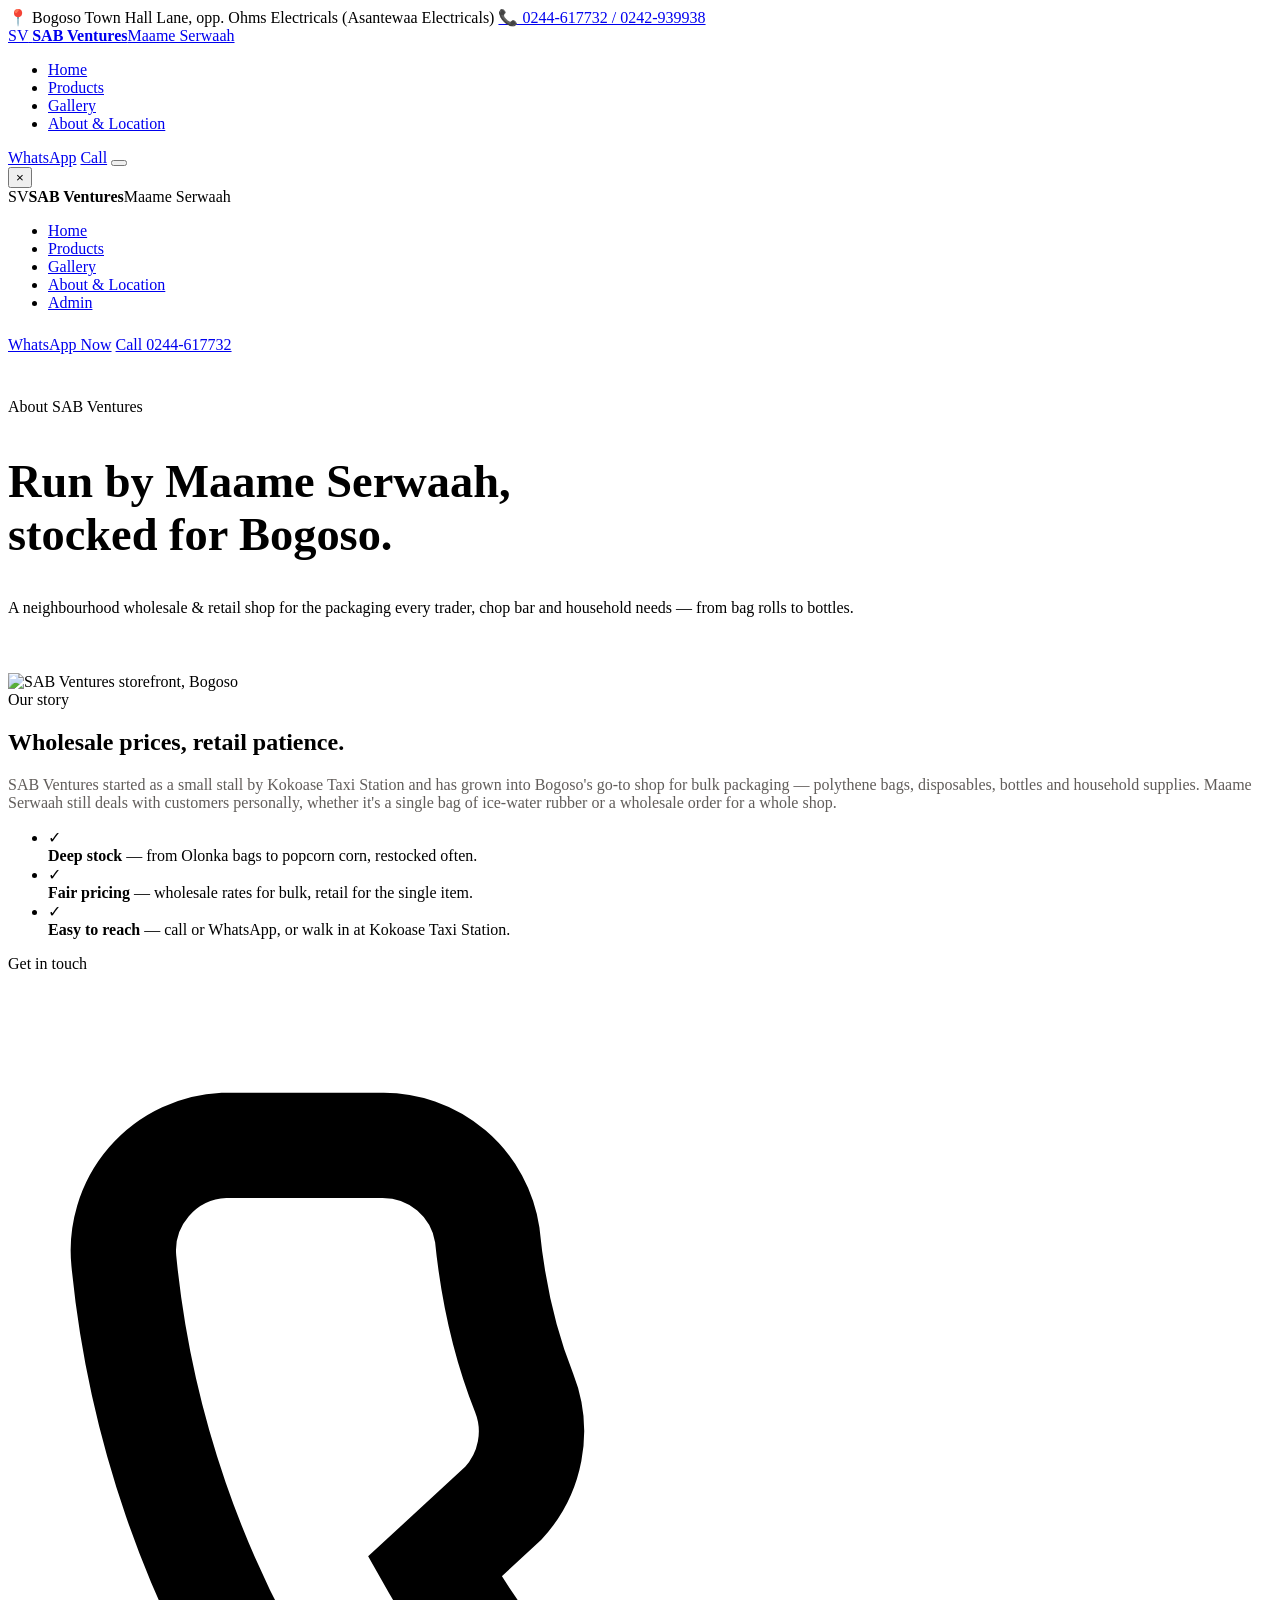
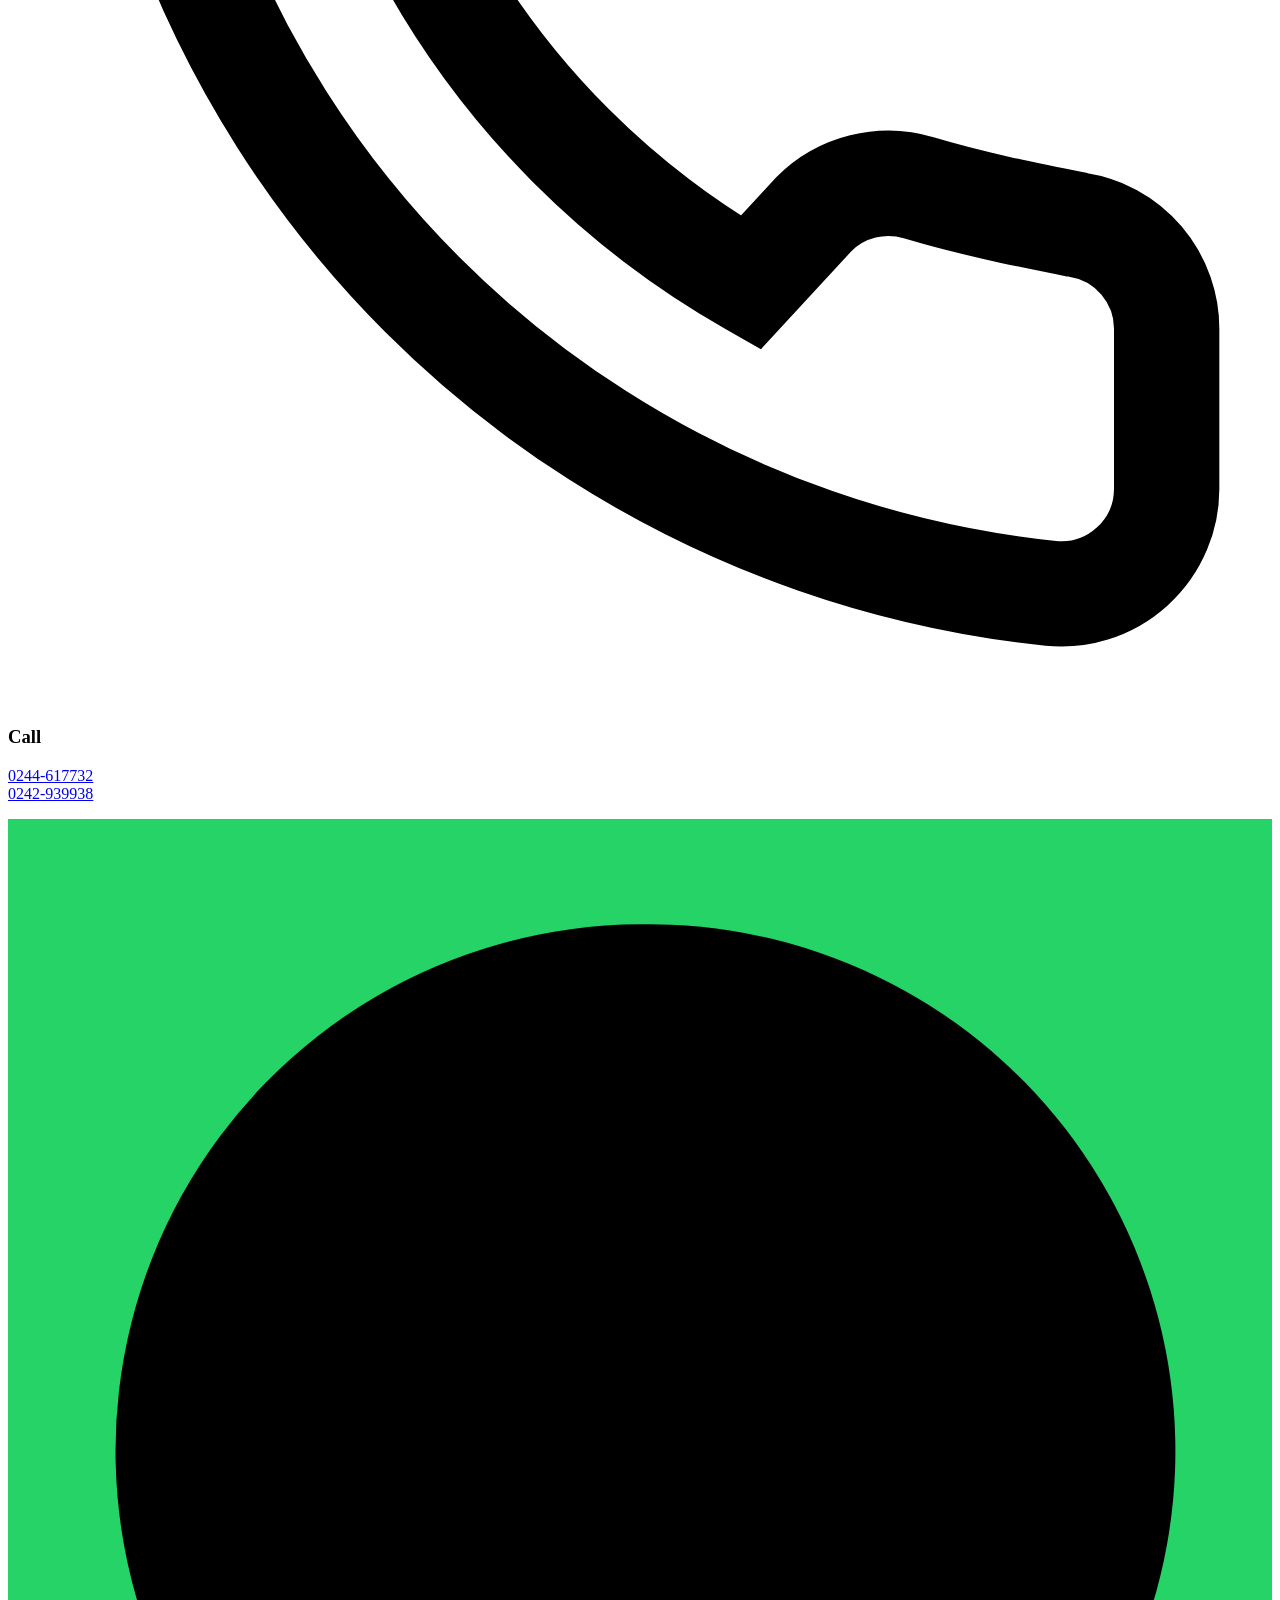
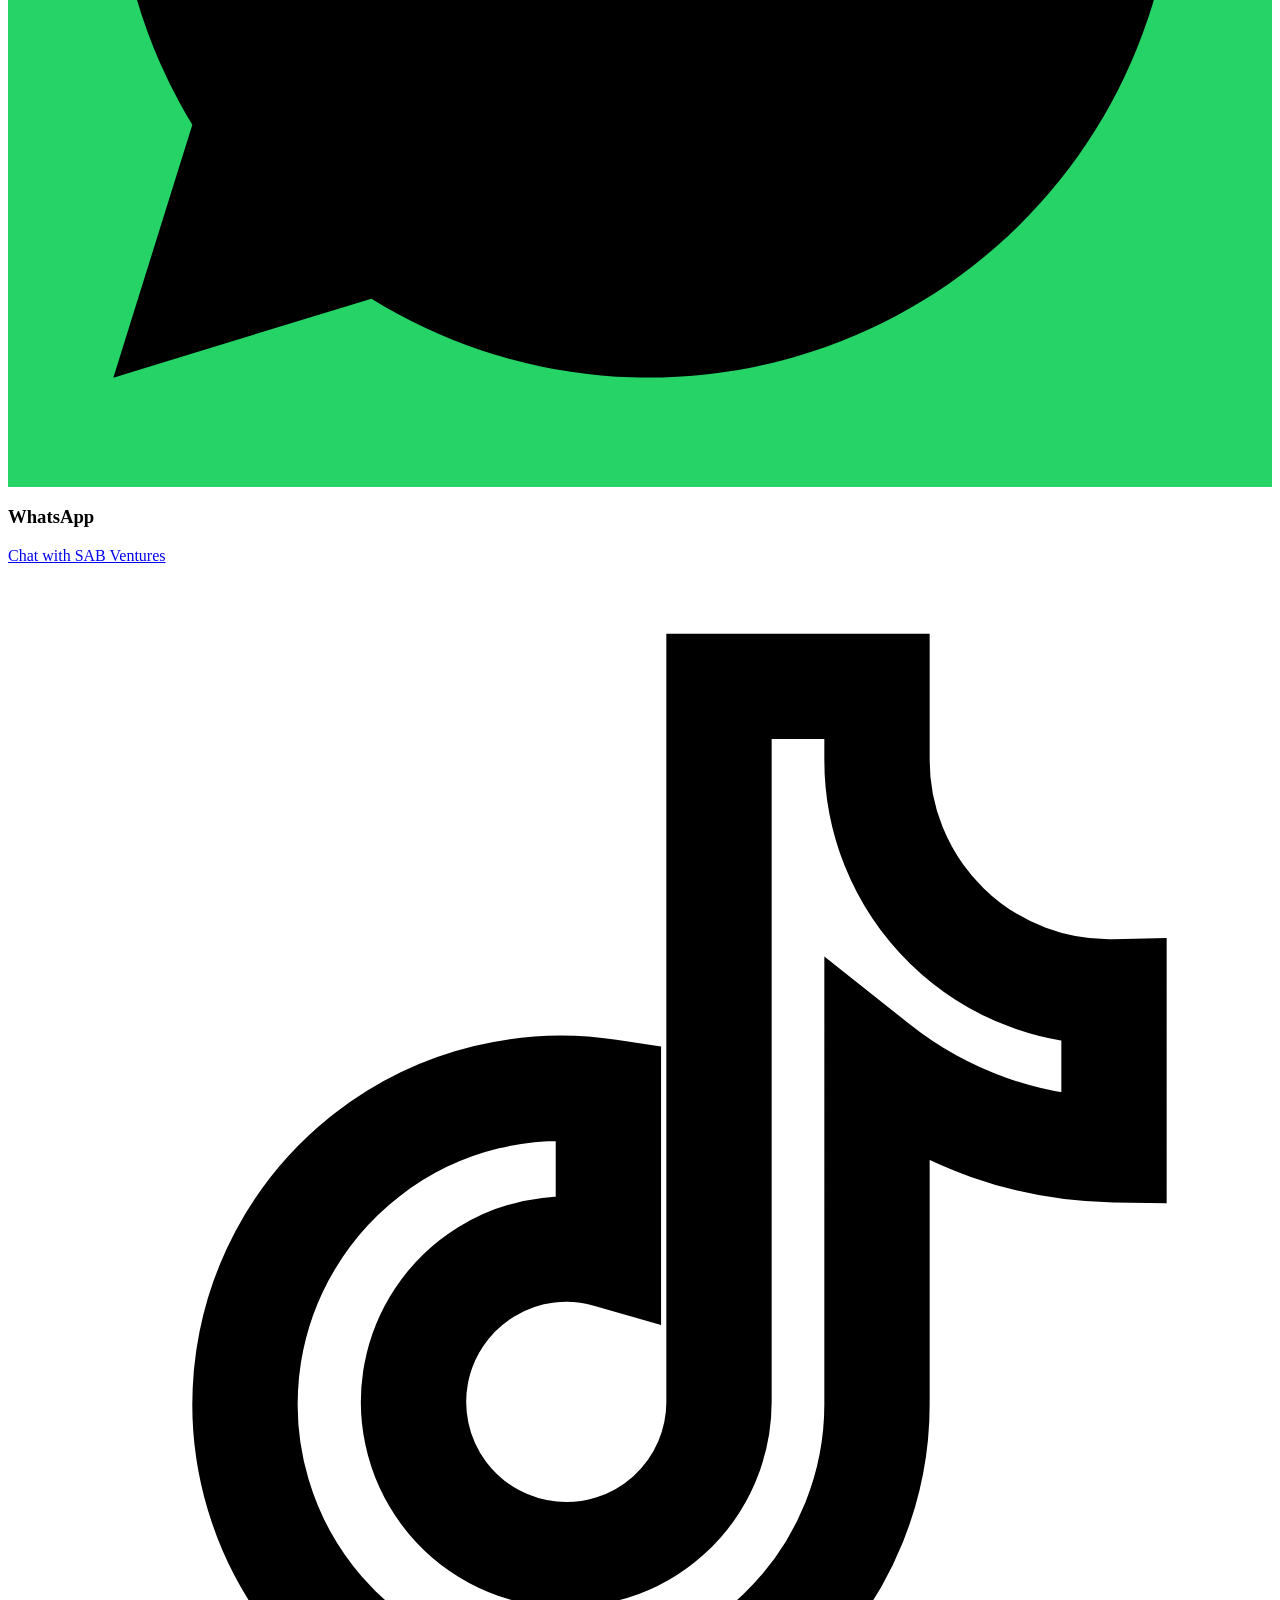
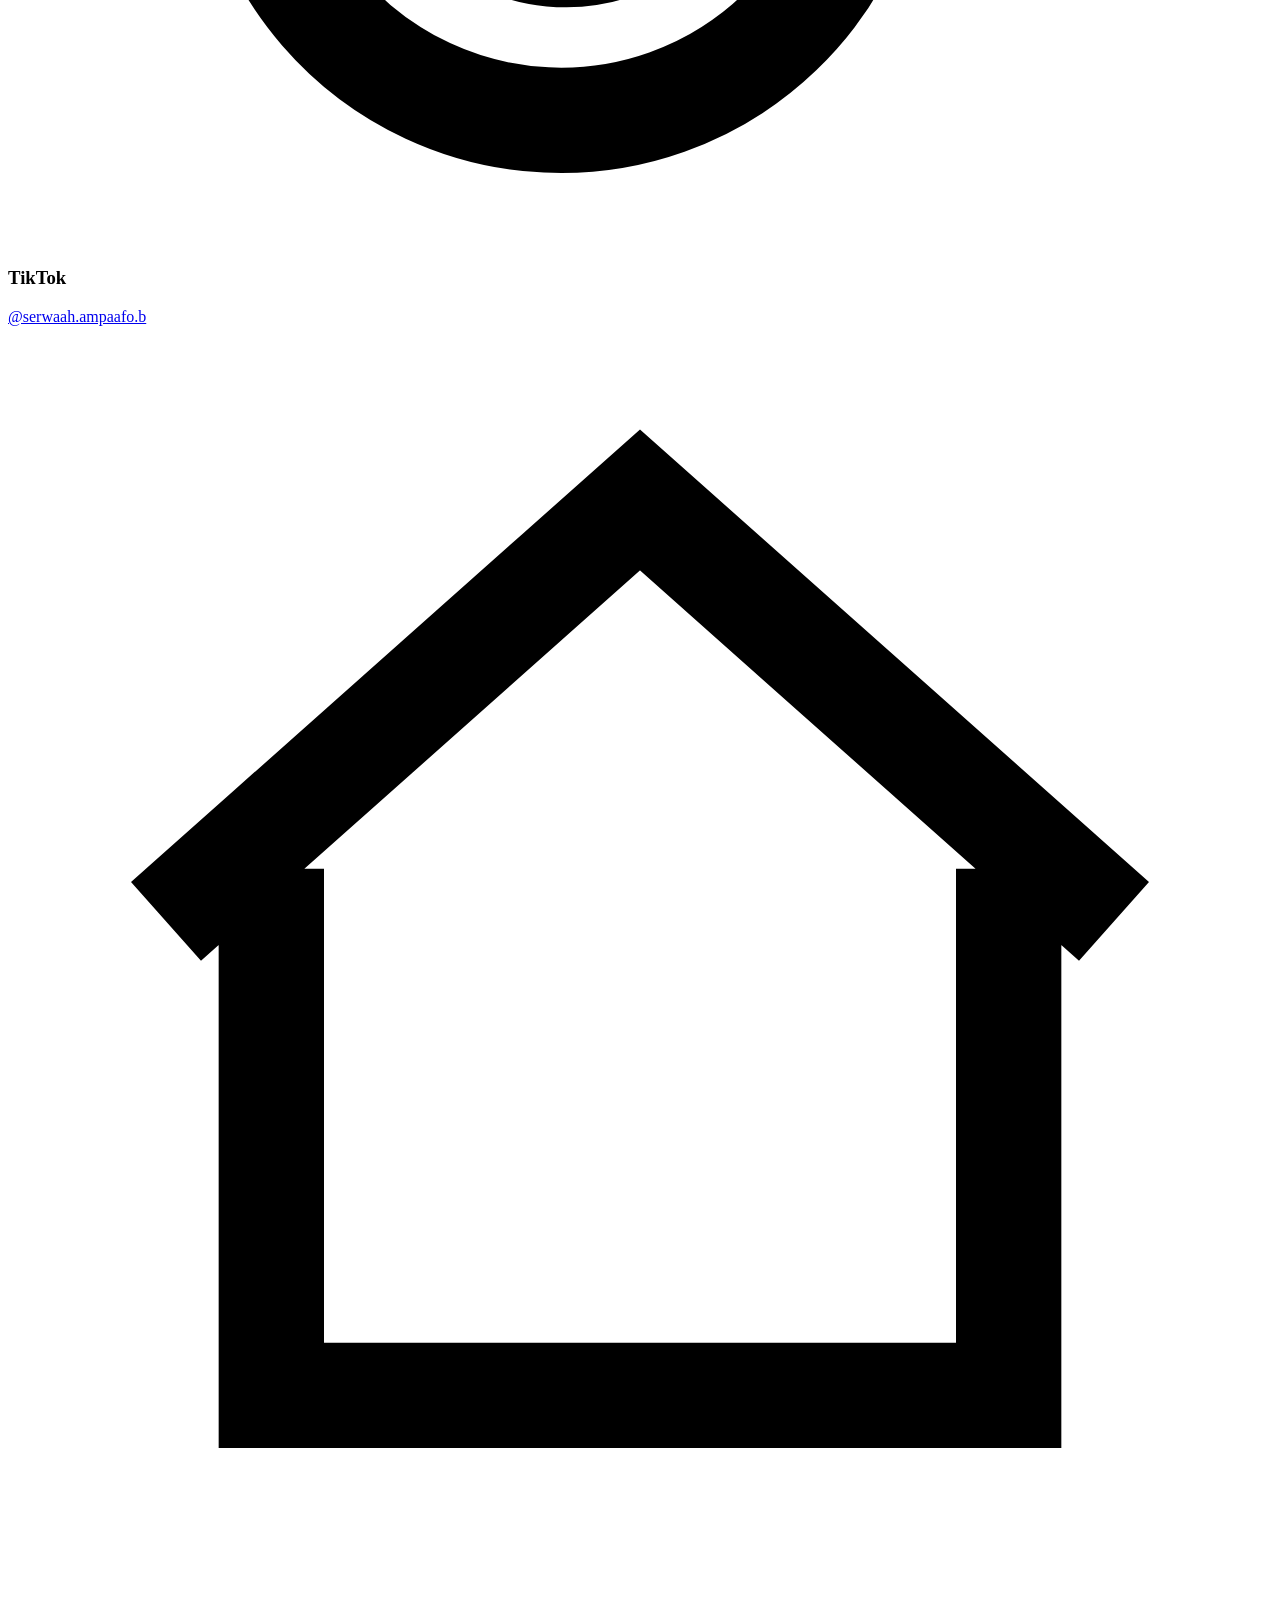
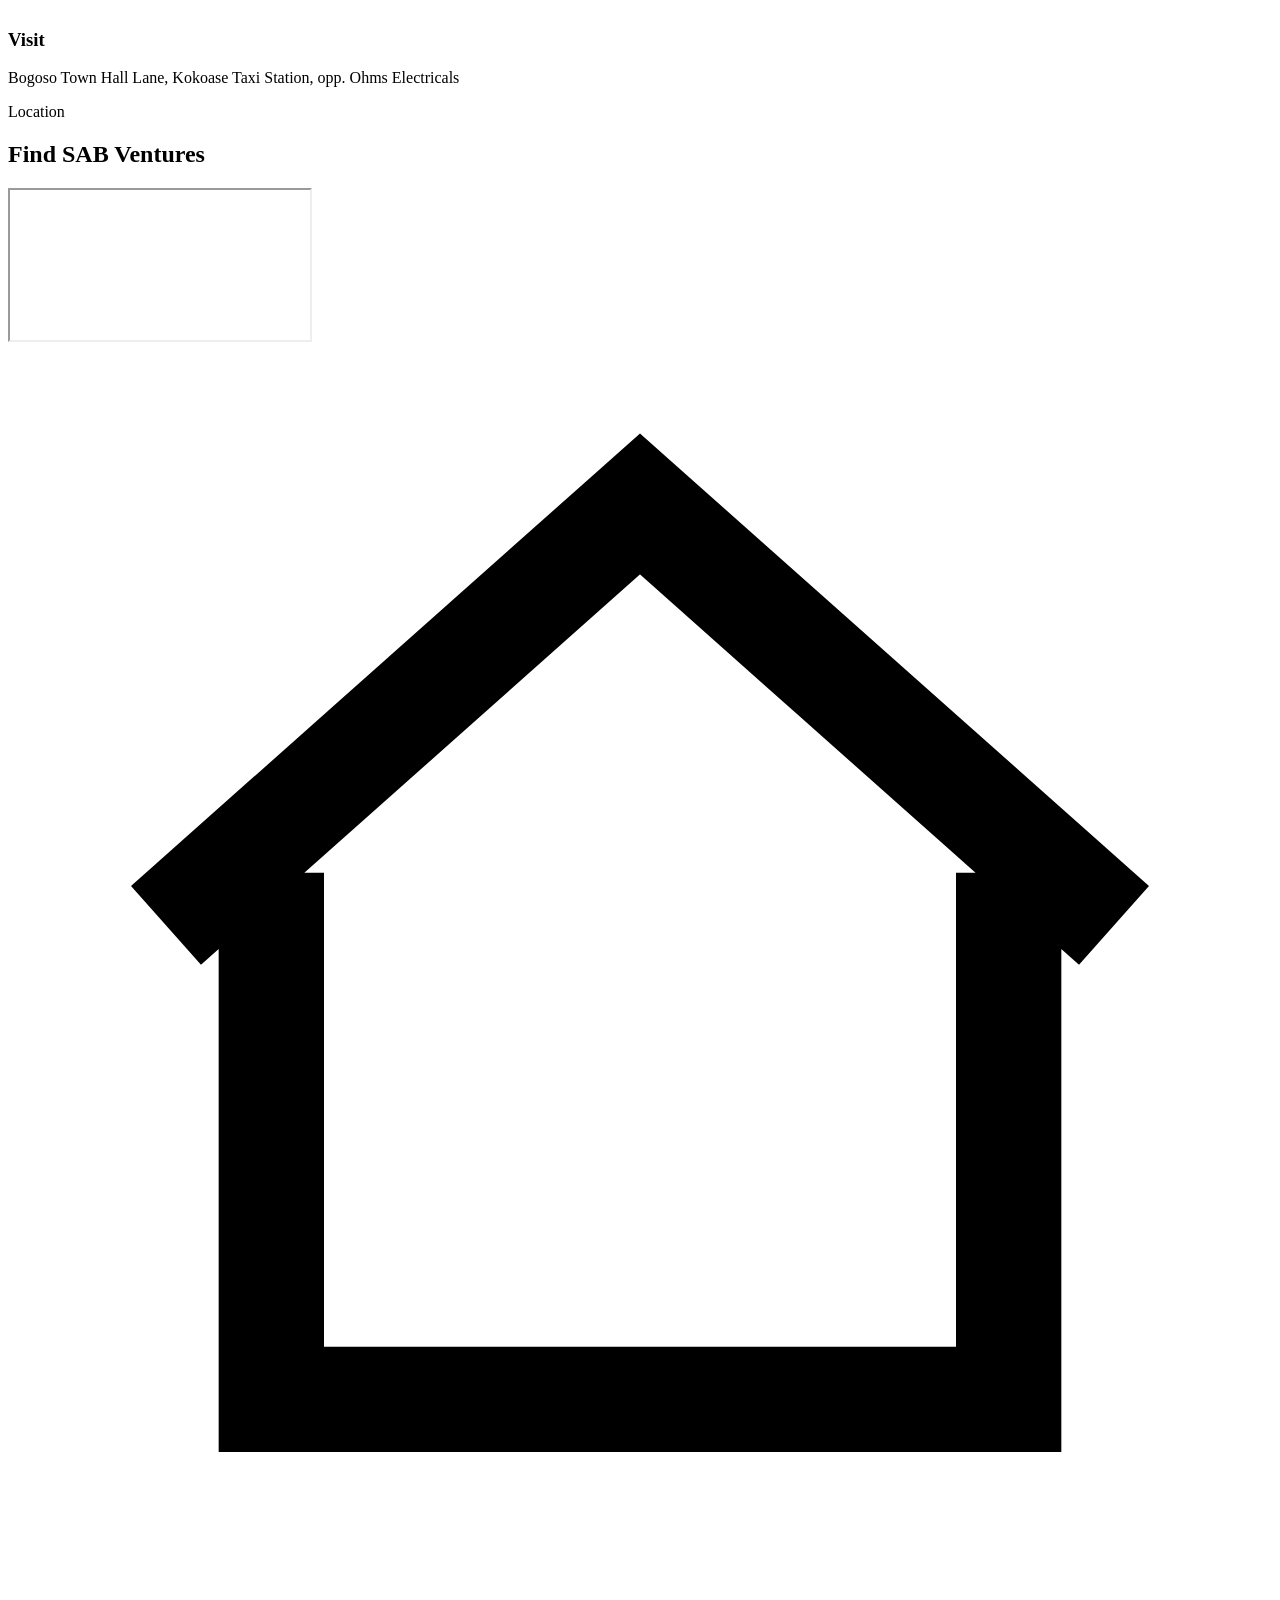
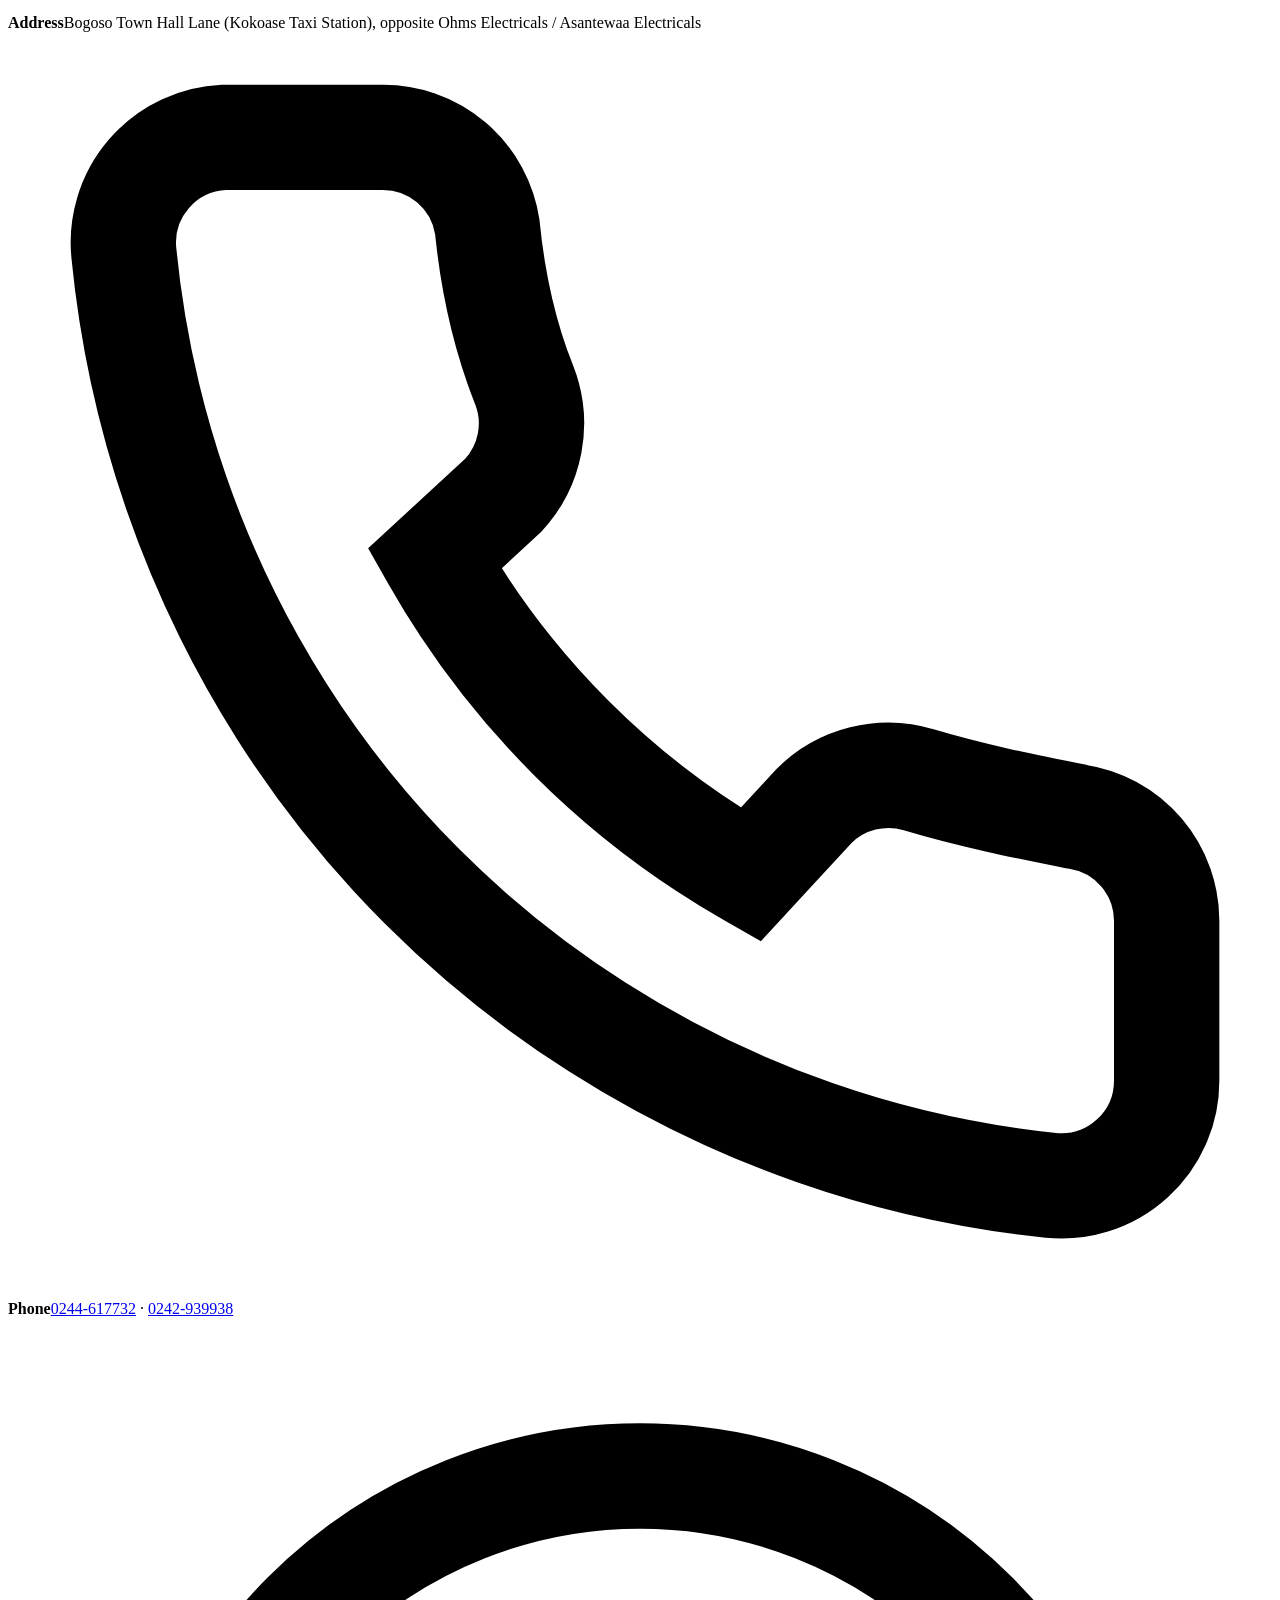
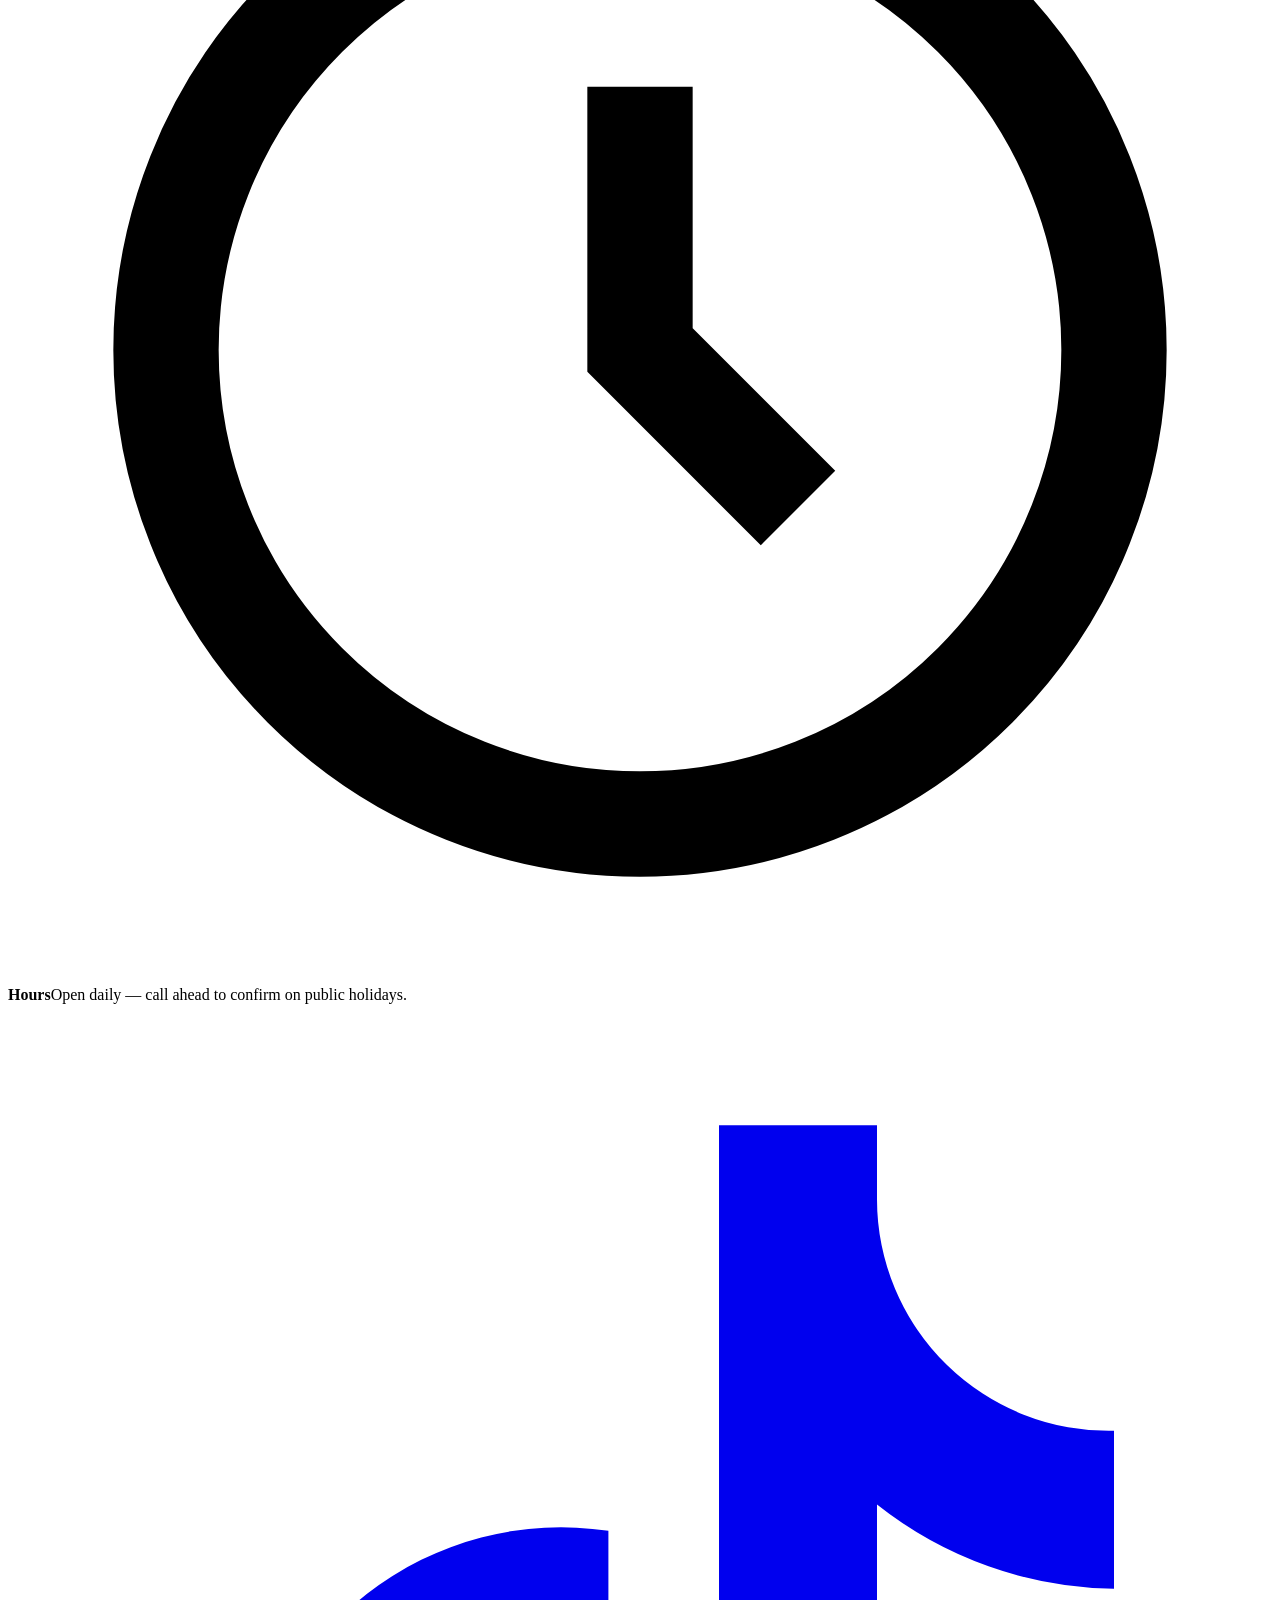
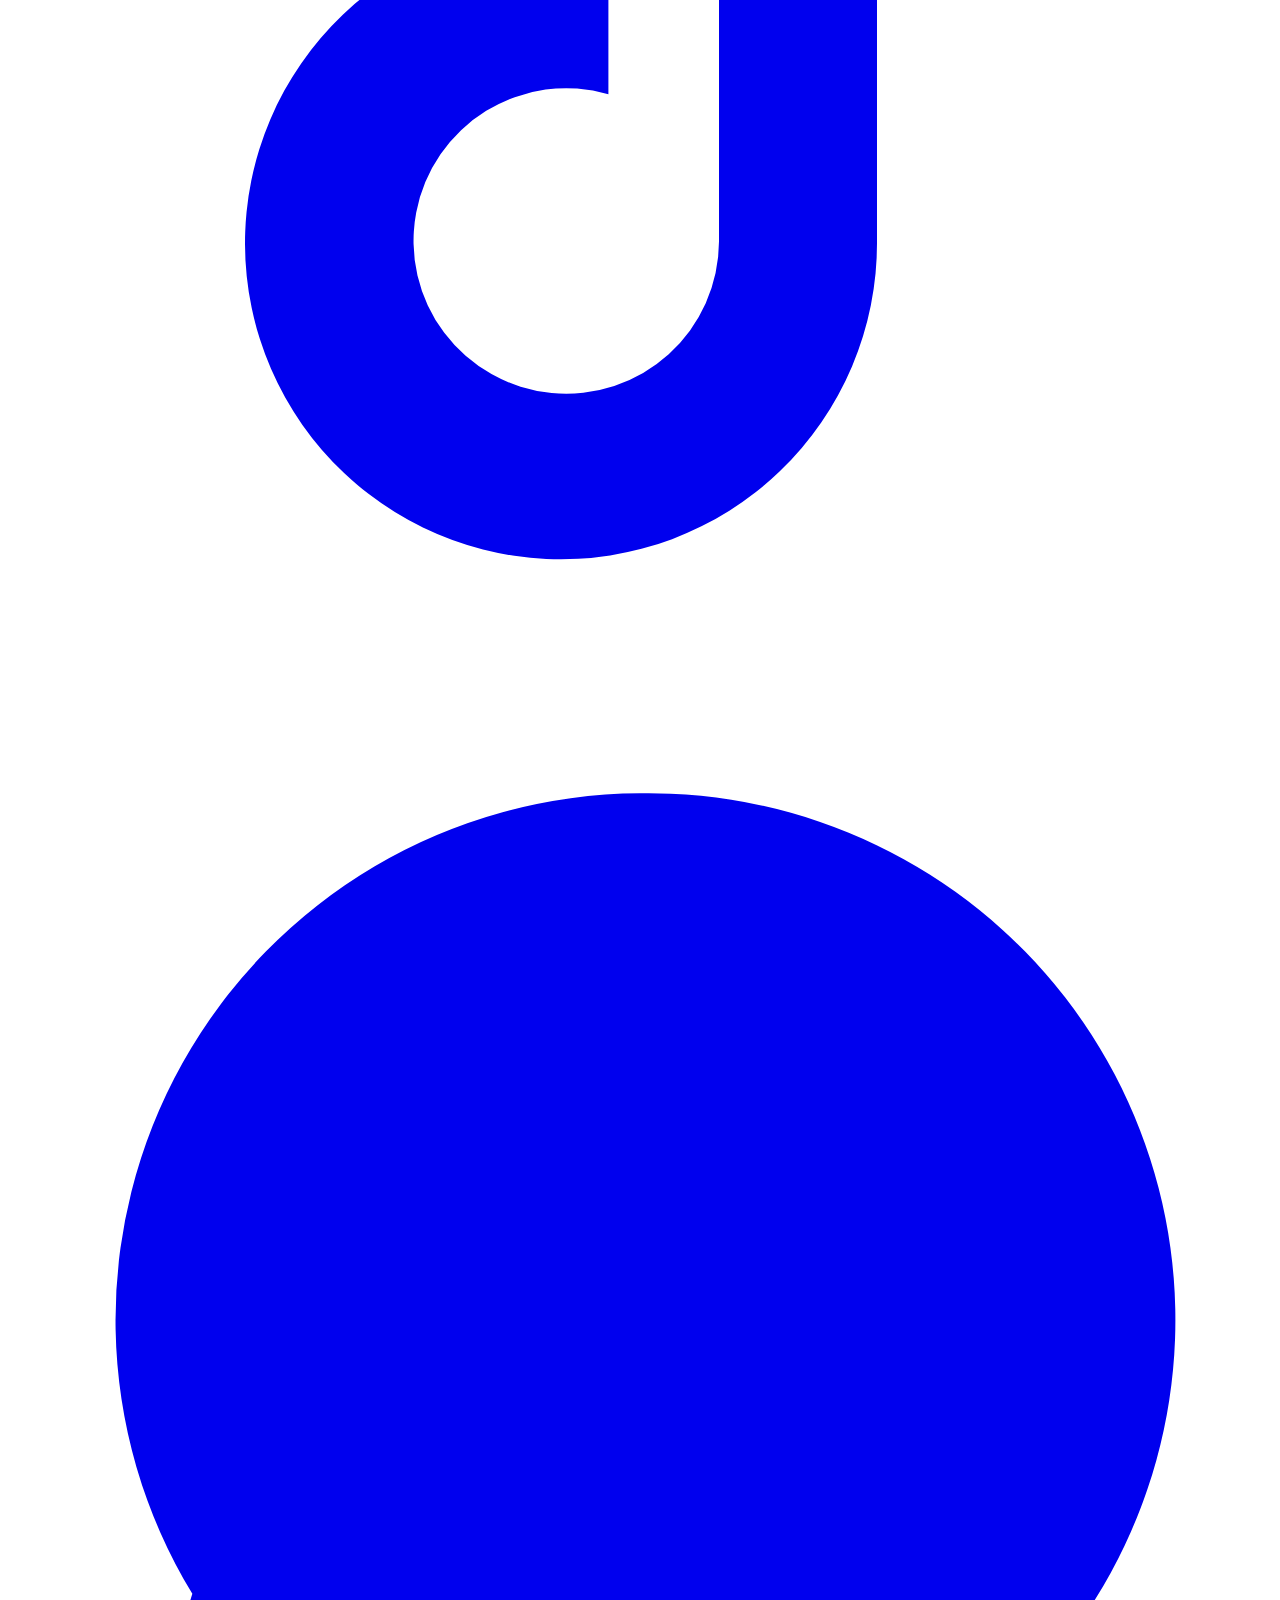
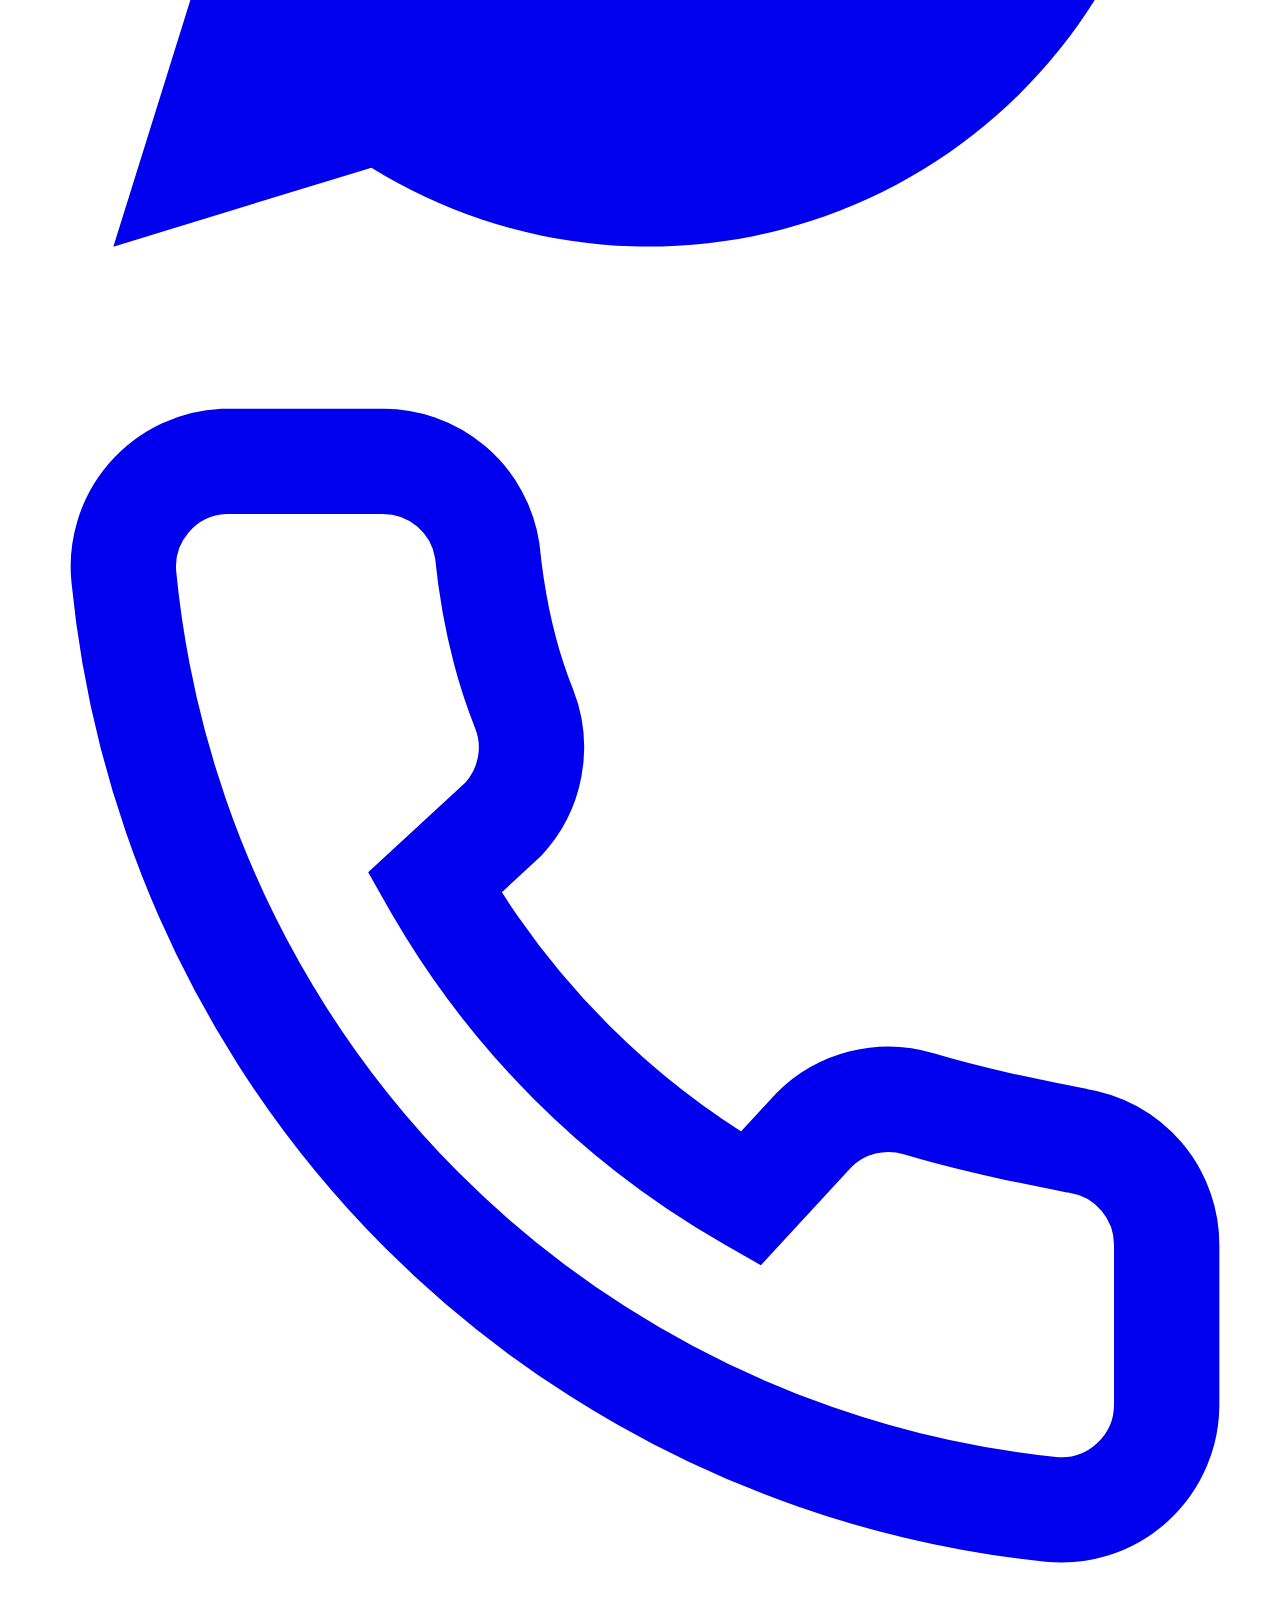
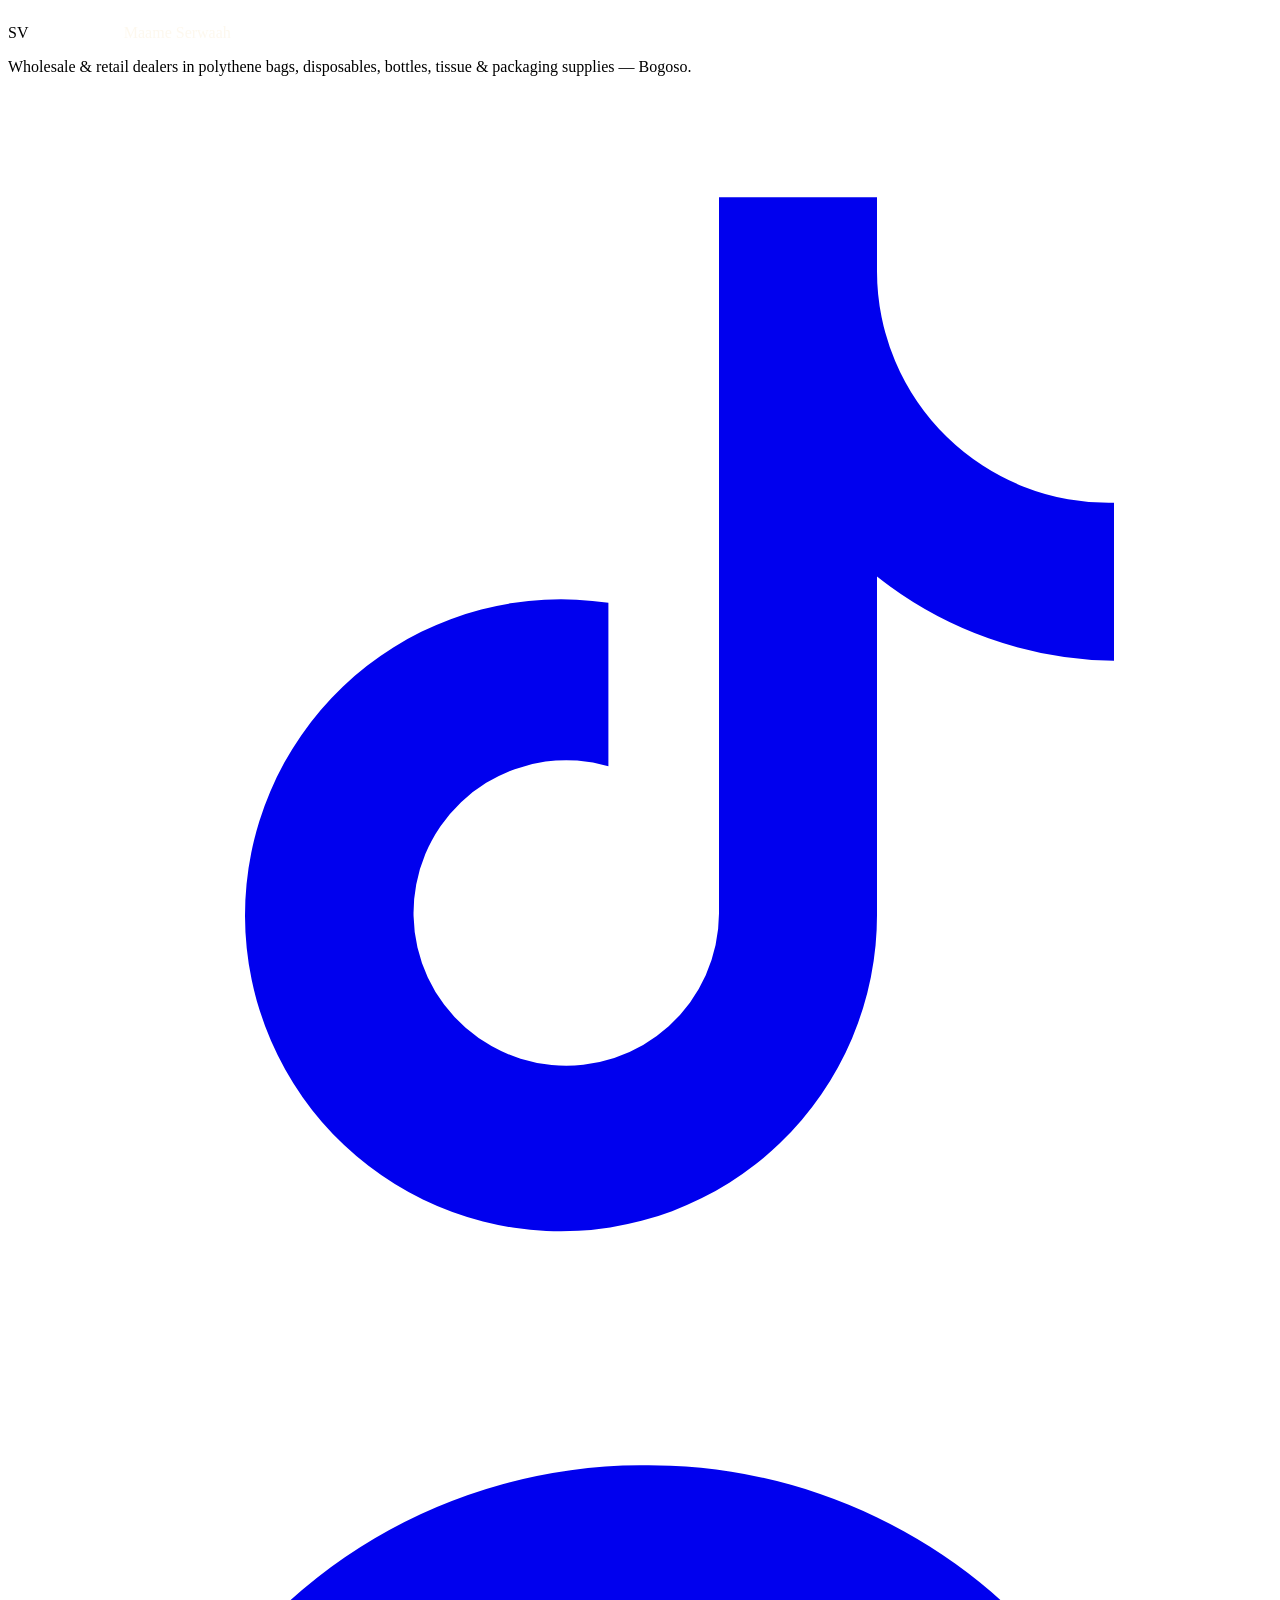
==== about.html @ a163a35d "Initial commit: SAB Ventures website" ====
<!DOCTYPE html>
<html lang="en">
<head>
<meta charset="UTF-8">
<meta name="viewport" content="width=device-width, initial-scale=1, viewport-fit=cover">
<title>About & Location — SAB Ventures, Bogoso</title>
<meta name="description" content="SAB Ventures is a wholesale & retail packaging shop run by Maame Serwaah in Bogoso, Ghana — opposite Ohms Electricals, Kokoase Taxi Station.">
<link rel="icon" href="data:image/svg+xml,<svg xmlns=%22http://www.w3.org/2000/svg%22 viewBox=%220 0 100 100%22><rect width=%22100%22 height=%22100%22 rx=%2222%22 fill=%22%231B7A3D%22/><text x=%2250%22 y=%2266%22 font-size=%2250%22 text-anchor=%22middle%22 fill=%22white%22 font-family=%22Georgia%22>S</text></svg>">
<link rel="stylesheet" href="css/style.css">
</head>
<body data-page="about">

  <div class="topline">
    <div class="wrap">
      <span class="topline-loc">📍 Bogoso Town Hall Lane, opp. Ohms Electricals (Asantewaa Electricals)</span>
      <a href="tel:+233244617732">📞 0244-617732 / 0242-939938</a>
    </div>
  </div>

  <header class="site-header">
    <div class="wrap nav-row">
      <a href="index.html" class="brand">
        <span class="brand-mark">SV</span>
        <span class="brand-text"><strong>SAB Ventures</strong><span>Maame Serwaah</span></span>
      </a>
      <nav class="primary-nav">
        <ul>
          <li><a href="index.html" data-nav="home">Home</a></li>
          <li><a href="products.html" data-nav="products">Products</a></li>
          <li><a href="gallery.html" data-nav="gallery">Gallery</a></li>
          <li><a href="about.html" data-nav="about">About & Location</a></li>
        </ul>
      </nav>
      <div class="nav-actions">
        <a class="btn btn-whatsapp btn-sm" href="https://wa.me/233244617732" target="_blank" rel="noopener">WhatsApp</a>
        <a class="btn btn-outline btn-sm" href="tel:+233244617732">Call</a>
        <button class="nav-toggle" aria-label="Open menu"><span></span></button>
      </div>
    </div>
  </header>

  <div class="scrim"></div>
  <aside class="mobile-panel">
    <button class="mobile-close" aria-label="Close menu">&times;</button>
    <div class="brand"><span class="brand-mark">SV</span><span class="brand-text"><strong>SAB Ventures</strong><span>Maame Serwaah</span></span></div>
    <ul>
      <li><a href="index.html">Home</a></li>
      <li><a href="products.html">Products</a></li>
      <li><a href="gallery.html">Gallery</a></li>
      <li><a href="about.html">About & Location</a></li>
      <li><a href="admin.html">Admin</a></li>
    </ul>
    <div class="hero-actions" style="margin-top:24px;">
      <a class="btn btn-whatsapp btn-block" href="https://wa.me/233244617732" target="_blank" rel="noopener">WhatsApp Now</a>
      <a class="btn btn-outline btn-block" href="tel:+233244617732" style="margin-top:10px;">Call 0244-617732</a>
    </div>
  </aside>

  <section class="hero" style="padding:44px 0 40px;">
    <div class="wrap">
      <span class="eyebrow">About SAB Ventures</span>
      <h1 style="font-size:clamp(1.9rem,4vw,2.9rem);">Run by Maame Serwaah,<br class="hide-mobile"> stocked for Bogoso.</h1>
      <p class="lead">A neighbourhood wholesale &amp; retail shop for the packaging every trader, chop bar and household needs — from bag rolls to bottles.</p>
    </div>
  </section>
  <div class="tear tear-on-green" aria-hidden="true"></div>

  <section class="bg-white">
    <div class="wrap split">
      <div class="ph-image reveal">
        <img src="images/about/storefront.jpg" alt="SAB Ventures storefront, Bogoso"
             data-fallback-cat="household" data-fallback-label="Storefront photo">
      </div>
      <div class="reveal">
        <span class="eyebrow">Our story</span>
        <h2>Wholesale prices, retail patience.</h2>
        <p style="color:rgba(36,31,26,.72);">SAB Ventures started as a small stall by Kokoase Taxi Station and has grown into Bogoso's go-to shop for bulk packaging — polythene bags, disposables, bottles and household supplies. Maame Serwaah still deals with customers personally, whether it's a single bag of ice-water rubber or a wholesale order for a whole shop.</p>
        <ul class="value-list">
          <li><span class="ico">✓</span><div><strong>Deep stock</strong> — from Olonka bags to popcorn corn, restocked often.</div></li>
          <li><span class="ico">✓</span><div><strong>Fair pricing</strong> — wholesale rates for bulk, retail for the single item.</div></li>
          <li><span class="ico">✓</span><div><strong>Easy to reach</strong> — call or WhatsApp, or walk in at Kokoase Taxi Station.</div></li>
        </ul>
      </div>
    </div>
  </section>

  <div class="tear" aria-hidden="true"></div>

  <section class="bg-ink">
    <div class="wrap">
      <div class="section-head reveal">
        <span class="eyebrow" style="color:var(--bag-yellow);">Get in touch</span>
        <h2 style="color:#fff;">Two numbers, always open to a call.</h2>
      </div>
      <div class="cat-grid">
        <div class="tag-card reveal" style="background:var(--paper-white);">
          <div class="icon-wrap"><svg class="i" viewBox="0 0 24 24" fill="none" stroke="currentColor" stroke-width="2"><path d="M22 16.9v3a2 2 0 0 1-2.2 2 19.8 19.8 0 0 1-8.6-3 19.5 19.5 0 0 1-6-6 19.8 19.8 0 0 1-3-8.7A2 2 0 0 1 4.1 2h3a2 2 0 0 1 2 1.7c.1 1 .3 2 .7 3a2 2 0 0 1-.4 2.1L8.1 10a16 16 0 0 0 6 6l1.2-1.3a2 2 0 0 1 2-.5c1 .3 2 .5 3 .7a2 2 0 0 1 1.7 2Z"/></svg></div>
          <h3>Call</h3>
          <p><a href="tel:+233244617732">0244-617732</a><br><a href="tel:+233242939938">0242-939938</a></p>
        </div>
        <div class="tag-card reveal" style="background:var(--paper-white);">
          <div class="icon-wrap" style="background:#25D366;"><svg class="i" viewBox="0 0 24 24" fill="currentColor"><path d="M12 2a10 10 0 0 0-8.5 15.2L2 22l4.9-1.5A10 10 0 1 0 12 2Z"/></svg></div>
          <h3>WhatsApp</h3>
          <p><a href="https://wa.me/233244617732" target="_blank" rel="noopener">Chat with SAB Ventures</a></p>
        </div>
        <div class="tag-card reveal" style="background:var(--paper-white);">
          <div class="icon-wrap"><svg class="i" viewBox="0 0 24 24" fill="none" stroke="currentColor" stroke-width="2"><path d="M16.5 2h-3v13.6a2.9 2.9 0 1 1-2.1-2.8v-3.1a6 6 0 1 0 5.1 5.9V9.2a7.4 7.4 0 0 0 4.5 1.6V7.8A4.4 4.4 0 0 1 16.5 3.4V2Z"/></svg></div>
          <h3>TikTok</h3>
          <p><a href="https://www.tiktok.com/@serwaah.ampaafo.b" target="_blank" rel="noopener">@serwaah.ampaafo.b</a></p>
        </div>
        <div class="tag-card reveal" style="background:var(--paper-white);">
          <div class="icon-wrap"><svg class="i" viewBox="0 0 24 24" fill="none" stroke="currentColor" stroke-width="2"><path d="M3 11l9-8 9 8M5 10v10h14V10"/></svg></div>
          <h3>Visit</h3>
          <p>Bogoso Town Hall Lane, Kokoase Taxi Station, opp. Ohms Electricals</p>
        </div>
      </div>
    </div>
  </section>

  <div class="tear" aria-hidden="true"></div>

  <section class="bg-white">
    <div class="wrap">
      <div class="section-head reveal">
        <span class="eyebrow">Location</span>
        <h2>Find SAB Ventures</h2>
      </div>
      <div class="location-card reveal">
        <div class="split" style="gap:28px;">
          <div class="map-frame">
            <iframe title="SAB Ventures location map" loading="lazy" src="https://www.google.com/maps?q=Bogoso%20Town%20Hall%2C%20Kokoase%20Taxi%20Station%2C%20Ghana&output=embed"></iframe>
          </div>
          <div>
            <div class="info-line">
              <div class="ico"><svg class="i" viewBox="0 0 24 24" fill="none" stroke="currentColor" stroke-width="2"><path d="M3 11l9-8 9 8M5 10v10h14V10"/></svg></div>
              <div><strong>Address</strong><span>Bogoso Town Hall Lane (Kokoase Taxi Station), opposite Ohms Electricals / Asantewaa Electricals</span></div>
            </div>
            <div class="info-line">
              <div class="ico"><svg class="i" viewBox="0 0 24 24" fill="none" stroke="currentColor" stroke-width="2"><path d="M22 16.9v3a2 2 0 0 1-2.2 2 19.8 19.8 0 0 1-8.6-3 19.5 19.5 0 0 1-6-6 19.8 19.8 0 0 1-3-8.7A2 2 0 0 1 4.1 2h3a2 2 0 0 1 2 1.7c.1 1 .3 2 .7 3a2 2 0 0 1-.4 2.1L8.1 10a16 16 0 0 0 6 6l1.2-1.3a2 2 0 0 1 2-.5c1 .3 2 .5 3 .7a2 2 0 0 1 1.7 2Z"/></svg></div>
              <div><strong>Phone</strong><a href="tel:+233244617732">0244-617732</a> · <a href="tel:+233242939938">0242-939938</a></div>
            </div>
            <div class="info-line">
              <div class="ico"><svg class="i" viewBox="0 0 24 24" fill="none" stroke="currentColor" stroke-width="2"><circle cx="12" cy="12" r="9"/><path d="M12 7v5l3 3"/></svg></div>
              <div><strong>Hours</strong><span>Open daily — call ahead to confirm on public holidays.</span></div>
            </div>
            <div class="social-row" style="margin-top:16px;">
              <a class="social-btn" href="https://www.tiktok.com/@serwaah.ampaafo.b" target="_blank" rel="noopener" aria-label="TikTok"><svg class="i" viewBox="0 0 24 24" fill="currentColor"><path d="M16.5 2h-3v13.6a2.9 2.9 0 1 1-2.1-2.8v-3.1a6 6 0 1 0 5.1 5.9V9.2a7.4 7.4 0 0 0 4.5 1.6V7.8A4.4 4.4 0 0 1 16.5 3.4V2Z"/></svg></a>
              <a class="social-btn" href="https://wa.me/233244617732" target="_blank" rel="noopener" aria-label="WhatsApp"><svg class="i" viewBox="0 0 24 24" fill="currentColor"><path d="M12 2a10 10 0 0 0-8.5 15.2L2 22l4.9-1.5A10 10 0 1 0 12 2Z"/></svg></a>
              <a class="social-btn" href="tel:+233244617732" aria-label="Call"><svg class="i" viewBox="0 0 24 24" fill="none" stroke="currentColor" stroke-width="2"><path d="M22 16.9v3a2 2 0 0 1-2.2 2 19.8 19.8 0 0 1-8.6-3 19.5 19.5 0 0 1-6-6 19.8 19.8 0 0 1-3-8.7A2 2 0 0 1 4.1 2h3a2 2 0 0 1 2 1.7c.1 1 .3 2 .7 3a2 2 0 0 1-.4 2.1L8.1 10a16 16 0 0 0 6 6l1.2-1.3a2 2 0 0 1 2-.5c1 .3 2 .5 3 .7a2 2 0 0 1 1.7 2Z"/></svg></a>
            </div>
          </div>
        </div>
      </div>
    </div>
  </section>

  <footer class="site-footer">
    <div class="wrap">
      <div class="footer-grid">
        <div class="footer-brand">
          <div class="brand" style="margin-bottom:14px;"><span class="brand-mark">SV</span><span class="brand-text"><strong style="color:#fff;">SAB Ventures</strong><span style="color:rgba(251,243,227,.6);">Maame Serwaah</span></span></div>
          <p>Wholesale &amp; retail dealers in polythene bags, disposables, bottles, tissue &amp; packaging supplies — Bogoso.</p>
          <div class="social-row" style="margin-top:16px;">
            <a class="social-btn" href="https://www.tiktok.com/@serwaah.ampaafo.b" target="_blank" rel="noopener" aria-label="TikTok"><svg class="i" viewBox="0 0 24 24" fill="currentColor"><path d="M16.5 2h-3v13.6a2.9 2.9 0 1 1-2.1-2.8v-3.1a6 6 0 1 0 5.1 5.9V9.2a7.4 7.4 0 0 0 4.5 1.6V7.8A4.4 4.4 0 0 1 16.5 3.4V2Z"/></svg></a>
            <a class="social-btn" href="https://wa.me/233244617732" target="_blank" rel="noopener" aria-label="WhatsApp"><svg class="i" viewBox="0 0 24 24" fill="currentColor"><path d="M12 2a10 10 0 0 0-8.5 15.2L2 22l4.9-1.5A10 10 0 1 0 12 2Z"/></svg></a>
            <a class="social-btn" href="tel:+233244617732" aria-label="Call"><svg class="i" viewBox="0 0 24 24" fill="none" stroke="currentColor" stroke-width="2"><path d="M22 16.9v3a2 2 0 0 1-2.2 2 19.8 19.8 0 0 1-8.6-3 19.5 19.5 0 0 1-6-6 19.8 19.8 0 0 1-3-8.7A2 2 0 0 1 4.1 2h3a2 2 0 0 1 2 1.7c.1 1 .3 2 .7 3a2 2 0 0 1-.4 2.1L8.1 10a16 16 0 0 0 6 6l1.2-1.3a2 2 0 0 1 2-.5c1 .3 2 .5 3 .7a2 2 0 0 1 1.7 2Z"/></svg></a>
          </div>
        </div>
        <div>
          <h4>Explore</h4>
          <ul>
            <li><a href="index.html">Home</a></li>
            <li><a href="products.html">Products</a></li>
            <li><a href="gallery.html">Gallery</a></li>
            <li><a href="about.html">About &amp; Location</a></li>
          </ul>
        </div>
        <div>
          <h4>Contact</h4>
          <ul>
            <li><a href="tel:+233244617732">0244-617732</a></li>
            <li><a href="tel:+233242939938">0242-939938</a></li>
            <li><a href="https://wa.me/233244617732" target="_blank" rel="noopener">WhatsApp Chat</a></li>
            <li>Bogoso Town Hall Lane, Kokoase</li>
          </ul>
        </div>
      </div>
      <div class="footer-bottom">
        <span>&copy; <span id="year"></span> SAB Ventures. All rights reserved.</span>
        <span>Site by <a href="https://crisolstudios.com" target="_blank" rel="noopener">Crisol Studios</a> · 0245 399 914 / 0541 352 369</span>
      </div>
    </div>
  </footer>

  <div class="mobile-cta-bar">
    <a class="m-call" href="tel:+233244617732">📞 Call</a>
    <a class="m-wa" href="https://wa.me/233244617732" target="_blank" rel="noopener">💬 WhatsApp</a>
    <a class="m-dir" href="https://www.google.com/maps?q=Bogoso+Town+Hall,+Kokoase+Taxi+Station,+Ghana" target="_blank" rel="noopener">📍 Directions</a>
  </div>

  <script src="js/products.js"></script>
  <script src="js/main.js"></script>
  <script>
    document.getElementById("year").textContent = new Date().getFullYear();
    document.querySelectorAll("img[data-fallback-cat]").forEach(sabvBindImageFallback);
  </script>
</body>
</html>
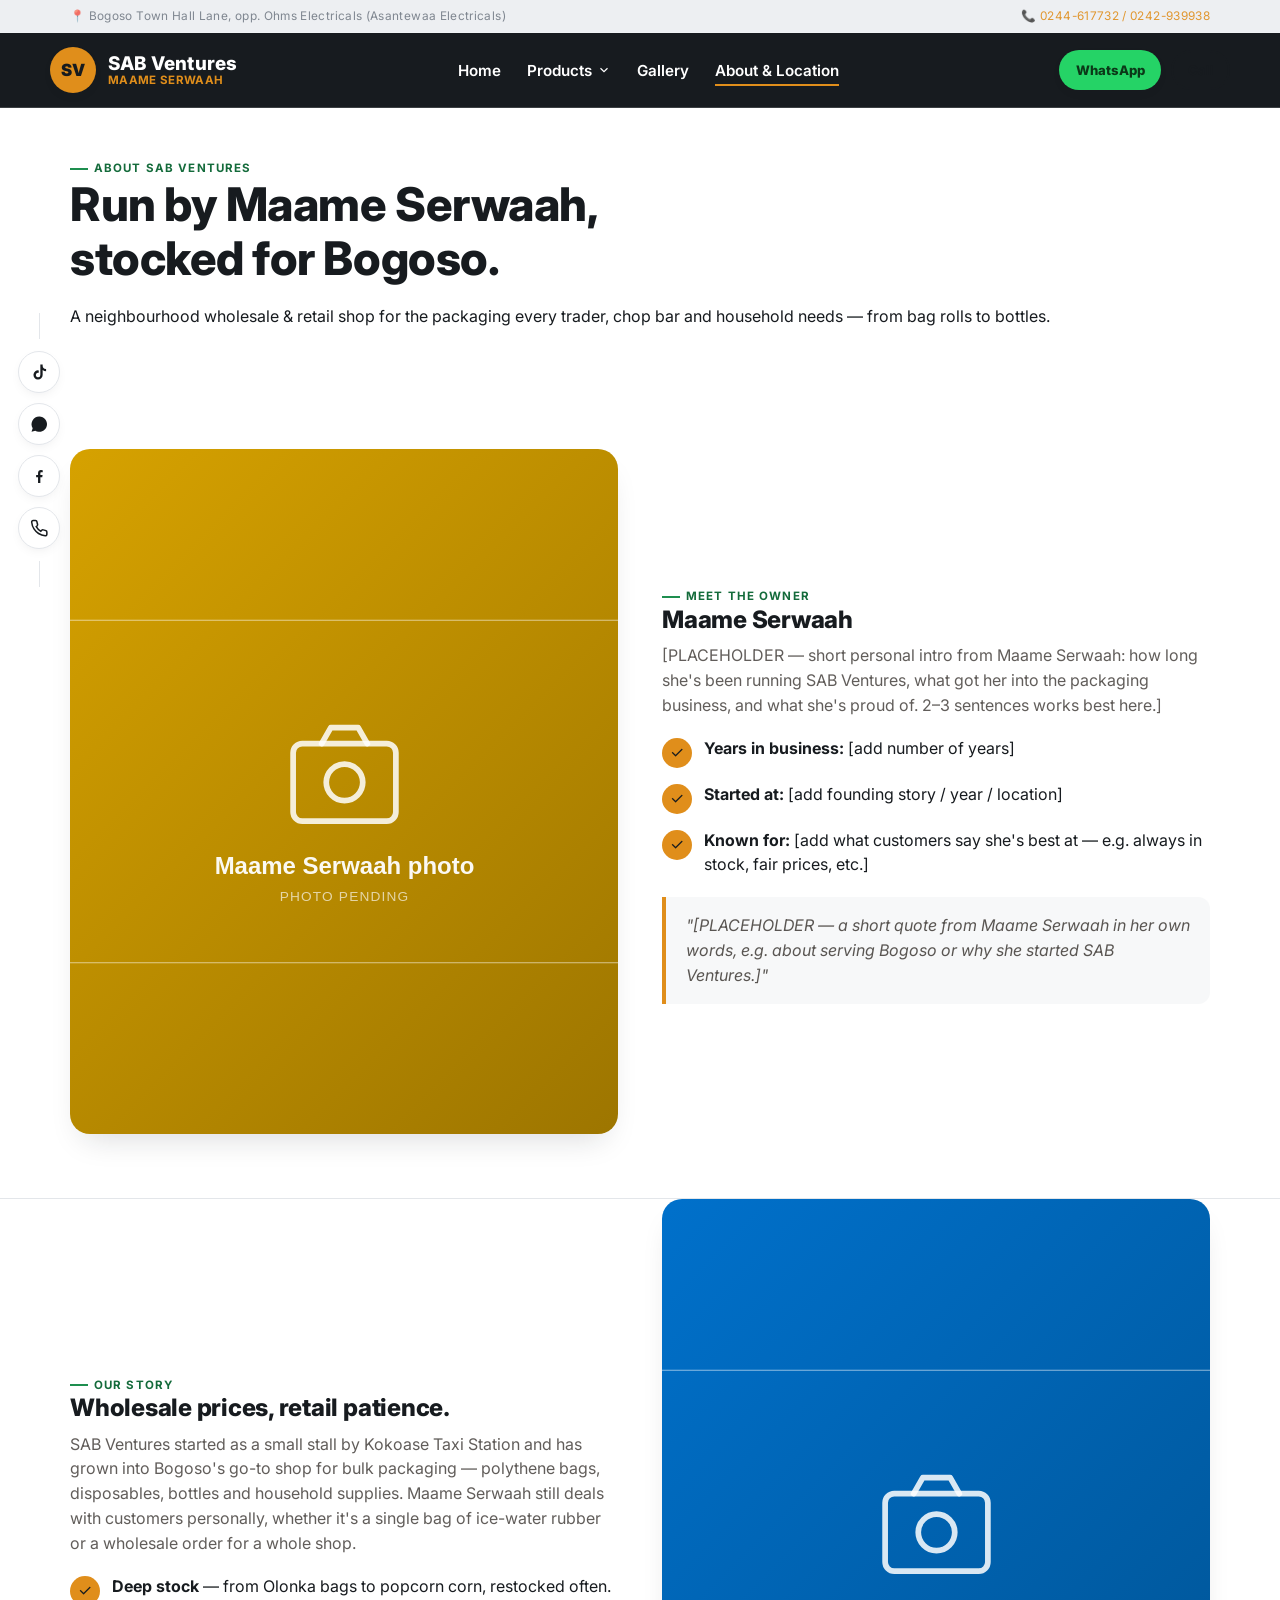
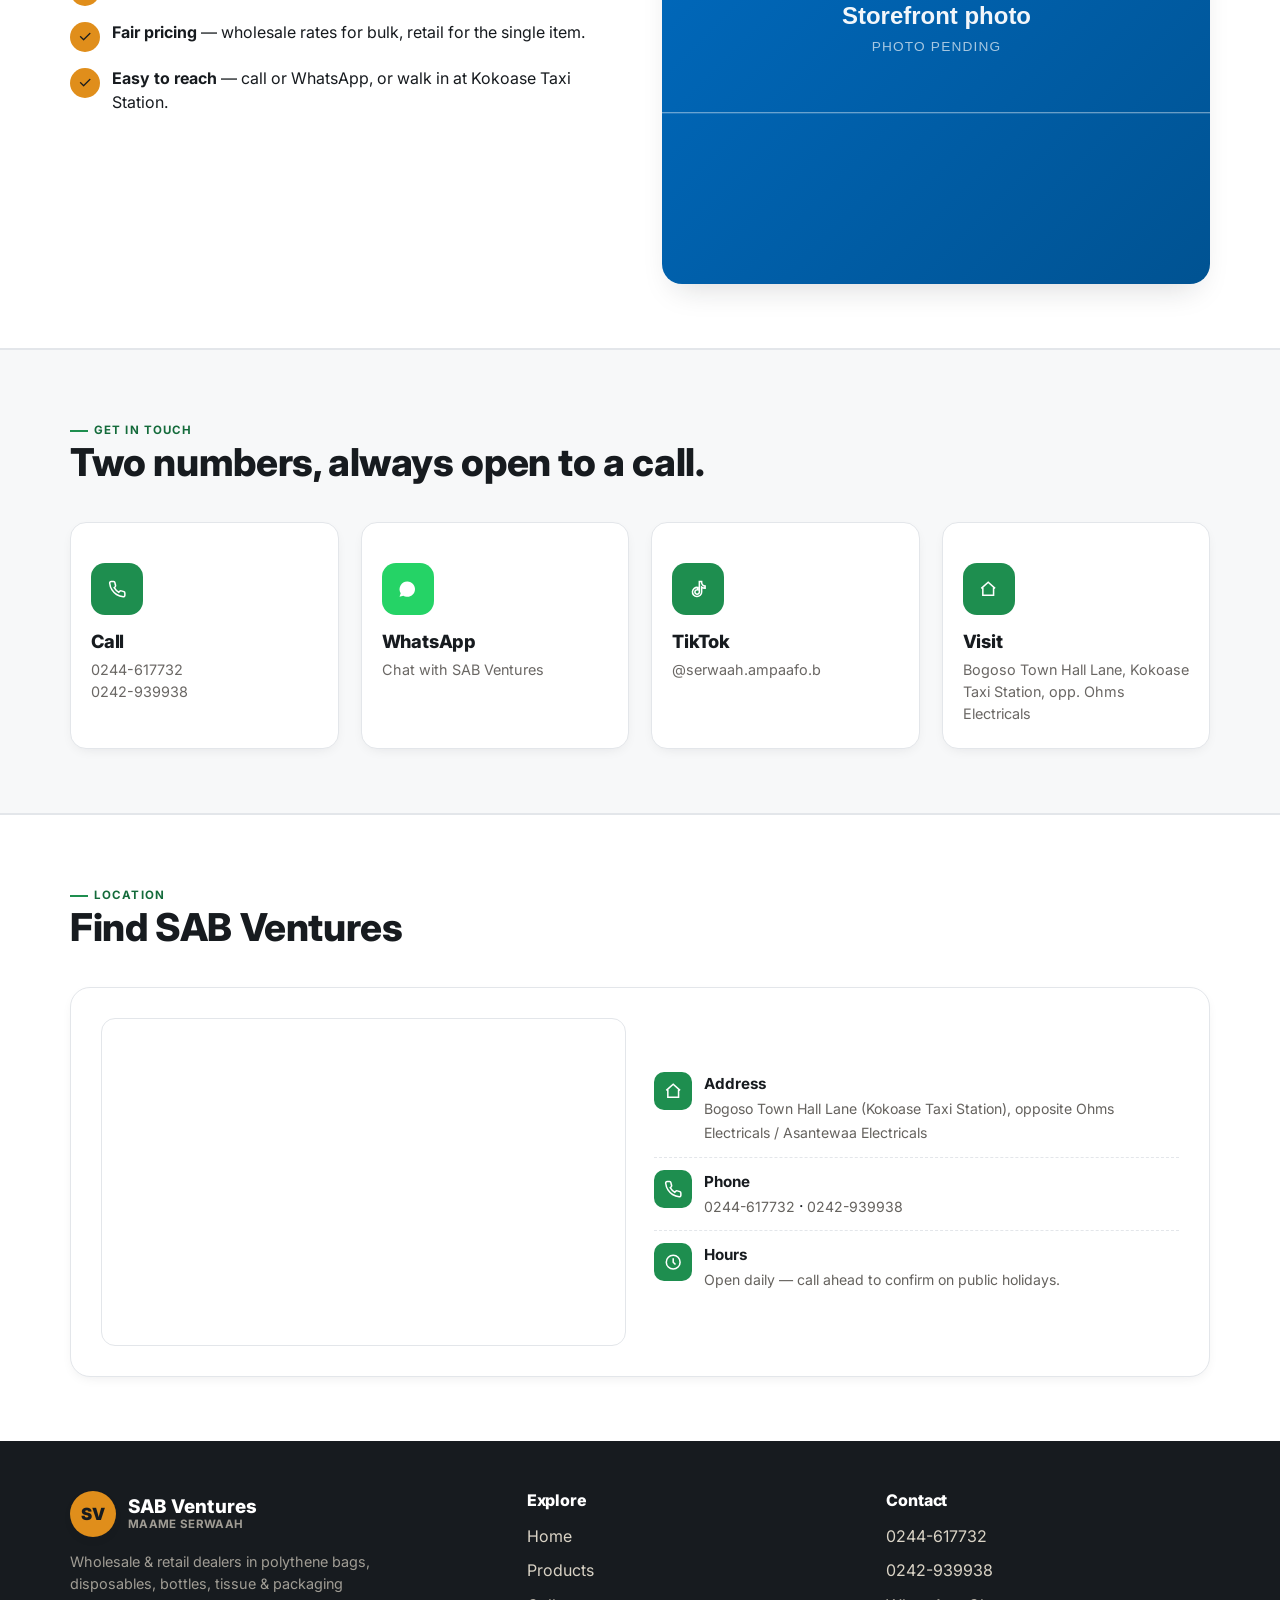
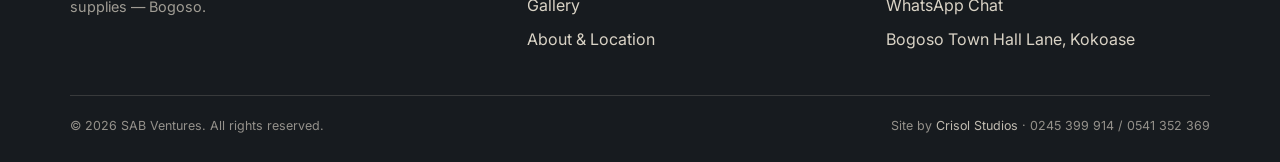
==== commit aeae206f: "Update WhatsApp number from 0244-617732 to 0242-939938 across all pages" ====
--- a/about.html
+++ b/about.html
@@ -7,13 +7,36 @@
 <meta name="description" content="SAB Ventures is a wholesale & retail packaging shop run by Maame Serwaah in Bogoso, Ghana — opposite Ohms Electricals, Kokoase Taxi Station.">
 <link rel="icon" href="data:image/svg+xml,<svg xmlns=%22http://www.w3.org/2000/svg%22 viewBox=%220 0 100 100%22><rect width=%22100%22 height=%22100%22 rx=%2222%22 fill=%22%231B7A3D%22/><text x=%2250%22 y=%2266%22 font-size=%2250%22 text-anchor=%22middle%22 fill=%22white%22 font-family=%22Georgia%22>S</text></svg>">
 <link rel="stylesheet" href="css/style.css">
+<script src="js/products.js"></script>
 </head>
 <body data-page="about">
+  <!-- Social rail — replaces static header/footer social icons; sits fixed
+       to the left edge on every page. Facebook href is a placeholder until
+       Isaac provides the real page URL (see README). -->
+  <aside class="social-rail">
+    <a href="https://www.tiktok.com/@serwaah.ampaafo.b" target="_blank" rel="noopener" aria-label="TikTok" data-social="tiktok">
+      <svg class="i" viewBox="0 0 24 24" fill="currentColor" width="18" height="18"><path d="M16.5 2h-3v13.6a2.9 2.9 0 1 1-2.1-2.8v-3.1a6 6 0 1 0 5.1 5.9V9.2a7.4 7.4 0 0 0 4.5 1.6V7.8A4.4 4.4 0 0 1 16.5 3.4V2Z"/></svg>
+      <span class="rail-tip">TikTok</span>
+    </a>
+    <a href="https://wa.me/233242939938" target="_blank" rel="noopener" aria-label="WhatsApp" data-social="whatsapp">
+      <svg class="i" viewBox="0 0 24 24" fill="currentColor" width="18" height="18"><path d="M12 2a10 10 0 0 0-8.5 15.2L2 22l4.9-1.5A10 10 0 1 0 12 2Z"/></svg>
+      <span class="rail-tip">WhatsApp</span>
+    </a>
+    <a href="#" target="_blank" rel="noopener" aria-label="Facebook" data-social="facebook">
+      <svg class="i" viewBox="0 0 24 24" fill="currentColor" width="18" height="18"><path d="M13.5 21v-7.5H16l.4-3H13.5V8.4c0-.87.24-1.46 1.5-1.46h1.6V4.3A21 21 0 0 0 14.3 4c-2.2 0-3.8 1.34-3.8 3.8V10.5H8v3h2.5V21Z"/></svg>
+      <span class="rail-tip">Facebook</span>
+    </a>
+    <a href="tel:+233242939938" aria-label="Call">
+      <svg class="i" viewBox="0 0 24 24" fill="none" stroke="currentColor" stroke-width="2" width="18" height="18"><path d="M22 16.9v3a2 2 0 0 1-2.2 2 19.8 19.8 0 0 1-8.6-3 19.5 19.5 0 0 1-6-6 19.8 19.8 0 0 1-3-8.7A2 2 0 0 1 4.1 2h3a2 2 0 0 1 2 1.7c.1 1 .3 2 .7 3a2 2 0 0 1-.4 2.1L8.1 10a16 16 0 0 0 6 6l1.2-1.3a2 2 0 0 1 2-.5c1 .3 2 .5 3 .7a2 2 0 0 1 1.7 2Z"/></svg>
+      <span class="rail-tip">Call</span>
+    </a>
+  </aside>
+
 
   <div class="topline">
     <div class="wrap">
       <span class="topline-loc">📍 Bogoso Town Hall Lane, opp. Ohms Electricals (Asantewaa Electricals)</span>
-      <a href="tel:+233244617732">📞 0244-617732 / 0242-939938</a>
+      <a href="tel:+233242939938">📞 0244-617732 / 0242-939938</a>
     </div>
   </div>
 
@@ -26,14 +49,20 @@
       <nav class="primary-nav">
         <ul>
           <li><a href="index.html" data-nav="home">Home</a></li>
-          <li><a href="products.html" data-nav="products">Products</a></li>
+          <li class="has-mega">
+            <button class="mega-trigger" data-nav="products" aria-expanded="false">
+              Products
+              <svg viewBox="0 0 24 24" fill="none" stroke="currentColor" stroke-width="2"><path d="M6 9l6 6 6-6"/></svg>
+            </button>
+            <div class="mega-panel" id="megaPanel"></div>
+          </li>
           <li><a href="gallery.html" data-nav="gallery">Gallery</a></li>
           <li><a href="about.html" data-nav="about">About & Location</a></li>
         </ul>
       </nav>
       <div class="nav-actions">
-        <a class="btn btn-whatsapp btn-sm" href="https://wa.me/233244617732" target="_blank" rel="noopener">WhatsApp</a>
-        <a class="btn btn-outline btn-sm" href="tel:+233244617732">Call</a>
+        <a class="btn btn-whatsapp btn-sm" href="https://wa.me/233242939938" target="_blank" rel="noopener">WhatsApp</a>
+        <a class="btn btn-outline btn-sm" href="tel:+233242939938">Call</a>
         <button class="nav-toggle" aria-label="Open menu"><span></span></button>
       </div>
     </div>
@@ -46,13 +75,14 @@
     <ul>
       <li><a href="index.html">Home</a></li>
       <li><a href="products.html">Products</a></li>
+      <ul id="mobileCategoryLinks" style="margin-bottom:4px;"></ul>
       <li><a href="gallery.html">Gallery</a></li>
       <li><a href="about.html">About & Location</a></li>
       <li><a href="admin.html">Admin</a></li>
     </ul>
     <div class="hero-actions" style="margin-top:24px;">
-      <a class="btn btn-whatsapp btn-block" href="https://wa.me/233244617732" target="_blank" rel="noopener">WhatsApp Now</a>
-      <a class="btn btn-outline btn-block" href="tel:+233244617732" style="margin-top:10px;">Call 0244-617732</a>
+      <a class="btn btn-whatsapp btn-block" href="https://wa.me/233242939938" target="_blank" rel="noopener">WhatsApp Now</a>
+      <a class="btn btn-outline btn-block" href="tel:+233242939938" style="margin-top:10px;">Call 0244-617732</a>
     </div>
   </aside>
 
@@ -68,9 +98,29 @@
   <section class="bg-white">
     <div class="wrap split">
       <div class="ph-image reveal">
-        <img src="images/about/storefront.jpg" alt="SAB Ventures storefront, Bogoso"
-             data-fallback-cat="household" data-fallback-label="Storefront photo">
-      </div>
+        <img onerror="sabvOnImgError(this)" src="images/about/maame-serwaah.jpg" alt="Maame Serwaah, owner of SAB Ventures"
+             data-fallback-cat="household" data-fallback-label="Maame Serwaah photo">
+      </div>
+      <div class="reveal">
+        <span class="eyebrow">Meet the owner</span>
+        <h2>Maame Serwaah</h2>
+        <p style="color:rgba(36,31,26,.72);">[PLACEHOLDER — short personal intro from Maame Serwaah: how long she's been running SAB Ventures, what got her into the packaging business, and what she's proud of. 2–3 sentences works best here.]</p>
+        <ul class="value-list">
+          <li><span class="ico">✓</span><div><strong>Years in business:</strong> [add number of years]</div></li>
+          <li><span class="ico">✓</span><div><strong>Started at:</strong> [add founding story / year / location]</div></li>
+          <li><span class="ico">✓</span><div><strong>Known for:</strong> [add what customers say she's best at — e.g. always in stock, fair prices, etc.]</div></li>
+        </ul>
+        <blockquote style="margin:20px 0 0; padding:16px 20px; border-left:4px solid var(--accent-yellow); background:var(--bg-soft); border-radius:0 12px 12px 0; font-style:italic; color:rgba(36,31,26,.75);">
+          "[PLACEHOLDER — a short quote from Maame Serwaah in her own words, e.g. about serving Bogoso or why she started SAB Ventures.]"
+        </blockquote>
+      </div>
+    </div>
+  </section>
+
+  <div class="tear" aria-hidden="true"></div>
+
+  <section class="bg-white" style="padding-top:0;">
+    <div class="wrap split">
       <div class="reveal">
         <span class="eyebrow">Our story</span>
         <h2>Wholesale prices, retail patience.</h2>
@@ -81,6 +131,10 @@
           <li><span class="ico">✓</span><div><strong>Easy to reach</strong> — call or WhatsApp, or walk in at Kokoase Taxi Station.</div></li>
         </ul>
       </div>
+      <div class="ph-image reveal">
+        <img onerror="sabvOnImgError(this)" src="images/about/storefront.jpg" alt="SAB Ventures storefront, Bogoso"
+             data-fallback-cat="bags" data-fallback-label="Storefront photo">
+      </div>
     </div>
   </section>
 
@@ -89,26 +143,26 @@
   <section class="bg-ink">
     <div class="wrap">
       <div class="section-head reveal">
-        <span class="eyebrow" style="color:var(--bag-yellow);">Get in touch</span>
-        <h2 style="color:#fff;">Two numbers, always open to a call.</h2>
+        <span class="eyebrow">Get in touch</span>
+        <h2>Two numbers, always open to a call.</h2>
       </div>
       <div class="cat-grid">
-        <div class="tag-card reveal" style="background:var(--paper-white);">
+        <div class="tag-card reveal" style="background:var(--surface-white);">
           <div class="icon-wrap"><svg class="i" viewBox="0 0 24 24" fill="none" stroke="currentColor" stroke-width="2"><path d="M22 16.9v3a2 2 0 0 1-2.2 2 19.8 19.8 0 0 1-8.6-3 19.5 19.5 0 0 1-6-6 19.8 19.8 0 0 1-3-8.7A2 2 0 0 1 4.1 2h3a2 2 0 0 1 2 1.7c.1 1 .3 2 .7 3a2 2 0 0 1-.4 2.1L8.1 10a16 16 0 0 0 6 6l1.2-1.3a2 2 0 0 1 2-.5c1 .3 2 .5 3 .7a2 2 0 0 1 1.7 2Z"/></svg></div>
           <h3>Call</h3>
-          <p><a href="tel:+233244617732">0244-617732</a><br><a href="tel:+233242939938">0242-939938</a></p>
-        </div>
-        <div class="tag-card reveal" style="background:var(--paper-white);">
+          <p><a href="tel:+233242939938">0244-617732</a><br><a href="tel:+233242939938">0242-939938</a></p>
+        </div>
+        <div class="tag-card reveal" style="background:var(--surface-white);">
           <div class="icon-wrap" style="background:#25D366;"><svg class="i" viewBox="0 0 24 24" fill="currentColor"><path d="M12 2a10 10 0 0 0-8.5 15.2L2 22l4.9-1.5A10 10 0 1 0 12 2Z"/></svg></div>
           <h3>WhatsApp</h3>
-          <p><a href="https://wa.me/233244617732" target="_blank" rel="noopener">Chat with SAB Ventures</a></p>
-        </div>
-        <div class="tag-card reveal" style="background:var(--paper-white);">
+          <p><a href="https://wa.me/233242939938" target="_blank" rel="noopener">Chat with SAB Ventures</a></p>
+        </div>
+        <div class="tag-card reveal" style="background:var(--surface-white);">
           <div class="icon-wrap"><svg class="i" viewBox="0 0 24 24" fill="none" stroke="currentColor" stroke-width="2"><path d="M16.5 2h-3v13.6a2.9 2.9 0 1 1-2.1-2.8v-3.1a6 6 0 1 0 5.1 5.9V9.2a7.4 7.4 0 0 0 4.5 1.6V7.8A4.4 4.4 0 0 1 16.5 3.4V2Z"/></svg></div>
           <h3>TikTok</h3>
           <p><a href="https://www.tiktok.com/@serwaah.ampaafo.b" target="_blank" rel="noopener">@serwaah.ampaafo.b</a></p>
         </div>
-        <div class="tag-card reveal" style="background:var(--paper-white);">
+        <div class="tag-card reveal" style="background:var(--surface-white);">
           <div class="icon-wrap"><svg class="i" viewBox="0 0 24 24" fill="none" stroke="currentColor" stroke-width="2"><path d="M3 11l9-8 9 8M5 10v10h14V10"/></svg></div>
           <h3>Visit</h3>
           <p>Bogoso Town Hall Lane, Kokoase Taxi Station, opp. Ohms Electricals</p>
@@ -137,17 +191,12 @@
             </div>
             <div class="info-line">
               <div class="ico"><svg class="i" viewBox="0 0 24 24" fill="none" stroke="currentColor" stroke-width="2"><path d="M22 16.9v3a2 2 0 0 1-2.2 2 19.8 19.8 0 0 1-8.6-3 19.5 19.5 0 0 1-6-6 19.8 19.8 0 0 1-3-8.7A2 2 0 0 1 4.1 2h3a2 2 0 0 1 2 1.7c.1 1 .3 2 .7 3a2 2 0 0 1-.4 2.1L8.1 10a16 16 0 0 0 6 6l1.2-1.3a2 2 0 0 1 2-.5c1 .3 2 .5 3 .7a2 2 0 0 1 1.7 2Z"/></svg></div>
-              <div><strong>Phone</strong><a href="tel:+233244617732">0244-617732</a> · <a href="tel:+233242939938">0242-939938</a></div>
+              <div><strong>Phone</strong><a href="tel:+233242939938">0244-617732</a> · <a href="tel:+233242939938">0242-939938</a></div>
             </div>
             <div class="info-line">
               <div class="ico"><svg class="i" viewBox="0 0 24 24" fill="none" stroke="currentColor" stroke-width="2"><circle cx="12" cy="12" r="9"/><path d="M12 7v5l3 3"/></svg></div>
               <div><strong>Hours</strong><span>Open daily — call ahead to confirm on public holidays.</span></div>
             </div>
-            <div class="social-row" style="margin-top:16px;">
-              <a class="social-btn" href="https://www.tiktok.com/@serwaah.ampaafo.b" target="_blank" rel="noopener" aria-label="TikTok"><svg class="i" viewBox="0 0 24 24" fill="currentColor"><path d="M16.5 2h-3v13.6a2.9 2.9 0 1 1-2.1-2.8v-3.1a6 6 0 1 0 5.1 5.9V9.2a7.4 7.4 0 0 0 4.5 1.6V7.8A4.4 4.4 0 0 1 16.5 3.4V2Z"/></svg></a>
-              <a class="social-btn" href="https://wa.me/233244617732" target="_blank" rel="noopener" aria-label="WhatsApp"><svg class="i" viewBox="0 0 24 24" fill="currentColor"><path d="M12 2a10 10 0 0 0-8.5 15.2L2 22l4.9-1.5A10 10 0 1 0 12 2Z"/></svg></a>
-              <a class="social-btn" href="tel:+233244617732" aria-label="Call"><svg class="i" viewBox="0 0 24 24" fill="none" stroke="currentColor" stroke-width="2"><path d="M22 16.9v3a2 2 0 0 1-2.2 2 19.8 19.8 0 0 1-8.6-3 19.5 19.5 0 0 1-6-6 19.8 19.8 0 0 1-3-8.7A2 2 0 0 1 4.1 2h3a2 2 0 0 1 2 1.7c.1 1 .3 2 .7 3a2 2 0 0 1-.4 2.1L8.1 10a16 16 0 0 0 6 6l1.2-1.3a2 2 0 0 1 2-.5c1 .3 2 .5 3 .7a2 2 0 0 1 1.7 2Z"/></svg></a>
-            </div>
           </div>
         </div>
       </div>
@@ -160,11 +209,6 @@
         <div class="footer-brand">
           <div class="brand" style="margin-bottom:14px;"><span class="brand-mark">SV</span><span class="brand-text"><strong style="color:#fff;">SAB Ventures</strong><span style="color:rgba(251,243,227,.6);">Maame Serwaah</span></span></div>
           <p>Wholesale &amp; retail dealers in polythene bags, disposables, bottles, tissue &amp; packaging supplies — Bogoso.</p>
-          <div class="social-row" style="margin-top:16px;">
-            <a class="social-btn" href="https://www.tiktok.com/@serwaah.ampaafo.b" target="_blank" rel="noopener" aria-label="TikTok"><svg class="i" viewBox="0 0 24 24" fill="currentColor"><path d="M16.5 2h-3v13.6a2.9 2.9 0 1 1-2.1-2.8v-3.1a6 6 0 1 0 5.1 5.9V9.2a7.4 7.4 0 0 0 4.5 1.6V7.8A4.4 4.4 0 0 1 16.5 3.4V2Z"/></svg></a>
-            <a class="social-btn" href="https://wa.me/233244617732" target="_blank" rel="noopener" aria-label="WhatsApp"><svg class="i" viewBox="0 0 24 24" fill="currentColor"><path d="M12 2a10 10 0 0 0-8.5 15.2L2 22l4.9-1.5A10 10 0 1 0 12 2Z"/></svg></a>
-            <a class="social-btn" href="tel:+233244617732" aria-label="Call"><svg class="i" viewBox="0 0 24 24" fill="none" stroke="currentColor" stroke-width="2"><path d="M22 16.9v3a2 2 0 0 1-2.2 2 19.8 19.8 0 0 1-8.6-3 19.5 19.5 0 0 1-6-6 19.8 19.8 0 0 1-3-8.7A2 2 0 0 1 4.1 2h3a2 2 0 0 1 2 1.7c.1 1 .3 2 .7 3a2 2 0 0 1-.4 2.1L8.1 10a16 16 0 0 0 6 6l1.2-1.3a2 2 0 0 1 2-.5c1 .3 2 .5 3 .7a2 2 0 0 1 1.7 2Z"/></svg></a>
-          </div>
         </div>
         <div>
           <h4>Explore</h4>
@@ -178,9 +222,9 @@
         <div>
           <h4>Contact</h4>
           <ul>
-            <li><a href="tel:+233244617732">0244-617732</a></li>
+            <li><a href="tel:+233242939938">0244-617732</a></li>
             <li><a href="tel:+233242939938">0242-939938</a></li>
-            <li><a href="https://wa.me/233244617732" target="_blank" rel="noopener">WhatsApp Chat</a></li>
+            <li><a href="https://wa.me/233242939938" target="_blank" rel="noopener">WhatsApp Chat</a></li>
             <li>Bogoso Town Hall Lane, Kokoase</li>
           </ul>
         </div>
@@ -193,12 +237,10 @@
   </footer>
 
   <div class="mobile-cta-bar">
-    <a class="m-call" href="tel:+233244617732">📞 Call</a>
-    <a class="m-wa" href="https://wa.me/233244617732" target="_blank" rel="noopener">💬 WhatsApp</a>
+    <a class="m-call" href="tel:+233242939938">📞 Call</a>
+    <a class="m-wa" href="https://wa.me/233242939938" target="_blank" rel="noopener">💬 WhatsApp</a>
     <a class="m-dir" href="https://www.google.com/maps?q=Bogoso+Town+Hall,+Kokoase+Taxi+Station,+Ghana" target="_blank" rel="noopener">📍 Directions</a>
   </div>
-
-  <script src="js/products.js"></script>
   <script src="js/main.js"></script>
   <script>
     document.getElementById("year").textContent = new Date().getFullYear();
--- a/css/style.css
+++ b/css/style.css
@@ -0,0 +1,908 @@
+/* ============================================================
+   SAB VENTURES — Design System v3
+   Direction (per client request): clean, real, modern e-commerce —
+   white background, gray structure, one green accent. Inter
+   throughout for consistency. No dark "mood" sections, no cartoon
+   feel — clean borders, clean spacing, product-grid-forward.
+   ============================================================ */
+
+@import url('https://fonts.googleapis.com/css2?family=Inter:wght@400;500;600;700;800;900&display=swap');
+
+:root{
+  /* ---- Palette: white + gray structure, one green accent ---- */
+  --white: #FFFFFF;
+  --gray-50: #F7F8F9;
+  --gray-100: #EDEFF2;
+  --gray-200: #E3E6EA;
+  --gray-300: #D3D8DE;
+  --gray-600: #5B6470;
+  --ink: #171B1F;
+  --green: #1E8E4F;
+  --green-dark: #146B3B;
+  --green-tint: #E9F6EE;
+  --red: #E1443A;
+  --blue: #2461D9;
+  --purple: #7C3AED;
+  --amber: #E08E1B;
+  --line: #E3E6EA;
+
+  /* legacy aliases kept so existing component rules below don't
+     all need renaming — mapped onto the new clean palette */
+  --ink-soft: var(--gray-600);
+  --paper: var(--gray-50);
+  --paper-raised: var(--white);
+  --amber-dark: var(--green-dark);
+  --teal: var(--blue);
+  --text-on-ink: var(--white);
+  --accent-red: var(--red);
+  --line-on-ink: rgba(255,255,255,.16);
+  --brand-blue: var(--green);
+  --brand-blue-dark: var(--green-dark);
+  --accent-orange: var(--green);
+  --accent-teal: var(--blue);
+  --accent-yellow: var(--amber);
+  --bg-soft: var(--gray-50);
+  --surface-white: var(--white);
+  --text-dark: var(--ink);
+
+  /* Badge colors (Hot / Popular / New / Fresh) */
+  --badge-hot: var(--red);
+  --badge-popular: var(--purple);
+  --badge-new: var(--blue);
+  --badge-fresh: var(--green);
+
+  /* ---- Type: Inter everywhere, clean & consistent ---- */
+  --font-display: "Inter", -apple-system, BlinkMacSystemFont, sans-serif;
+  --font-body: "Inter", -apple-system, BlinkMacSystemFont, sans-serif;
+  --font-mono: "Inter", -apple-system, BlinkMacSystemFont, sans-serif;
+
+  --radius: 12px;
+  --shadow-tag: 0 16px 32px -14px rgba(23,27,31,0.18);
+  --shadow-soft: 0 4px 14px -6px rgba(23,27,31,0.12);
+}
+
+*,*::before,*::after{ box-sizing:border-box; }
+html{ scroll-behavior:smooth; }
+@media (prefers-reduced-motion: reduce){
+  html{ scroll-behavior:auto; }
+  *,*::before,*::after{ animation-duration:0.001ms !important; animation-iteration-count:1 !important; transition-duration:0.001ms !important; scroll-behavior:auto !important; }
+}
+
+body{
+  margin:0;
+  background:var(--white);
+  color:var(--text-dark);
+  font-family:var(--font-body);
+  font-size:16px;
+  line-height:1.55;
+  -webkit-font-smoothing:antialiased;
+  overflow-x:hidden;
+}
+
+img{ max-width:100%; display:block; }
+a{ color:inherit; text-decoration:none; }
+ul{ margin:0; padding:0; list-style:none; }
+h1,h2,h3,h4{ font-family:var(--font-display); margin:0 0 .4em; line-height:1.15; font-weight:800; letter-spacing:-0.01em; }
+p{ margin:0 0 1em; }
+
+a:focus-visible, button:focus-visible, input:focus-visible, textarea:focus-visible{
+  outline:3px solid var(--green);
+  outline-offset:3px;
+  border-radius:6px;
+}
+
+.wrap{ width:100%; max-width:1180px; margin:0 auto; padding:0 20px; }
+.eyebrow{
+  font-family:var(--font-mono);
+  font-size:.72rem;
+  font-weight:700;
+  letter-spacing:.1em;
+  text-transform:uppercase;
+  color:var(--green-dark);
+  display:inline-flex;
+  align-items:center;
+  gap:.5em;
+}
+.eyebrow::before{ content:""; width:18px; height:2px; background:var(--green); display:inline-block; }
+
+/* ============================== BUTTONS ============================== */
+.btn{
+  display:inline-flex;
+  align-items:center;
+  justify-content:center;
+  gap:.55em;
+  font-family:var(--font-body);
+  font-weight:800;
+  font-size:.98rem;
+  padding:.95em 1.5em;
+  border-radius:999px;
+  border:2px solid transparent;
+  cursor:pointer;
+  transition:transform .18s ease, box-shadow .18s ease, background .18s ease;
+  white-space:nowrap;
+}
+.btn:active{ transform:translateY(1px) scale(.98); }
+.btn-call{ background:var(--accent-orange); color:#fff; box-shadow:var(--shadow-soft); }
+.btn-call:hover{ transform:translateY(-2px); box-shadow:0 10px 20px -6px rgba(31,95,168,.5); }
+.btn-whatsapp{ background:#25D366; color:#0b3818; box-shadow:var(--shadow-soft); }
+.btn-whatsapp:hover{ transform:translateY(-2px); box-shadow:0 10px 20px -6px rgba(37,211,102,.55); }
+.btn-outline{ background:transparent; color:var(--text-dark); border-color:var(--text-dark); }
+.btn-outline:hover{ background:var(--text-dark); color:var(--bg-soft); }
+.btn-ghost-light{ background:rgba(255,255,255,.14); color:#fff; border-color:rgba(255,255,255,.55); backdrop-filter:blur(4px); }
+.btn-ghost-light:hover{ background:#fff; color:var(--text-dark); }
+.btn-sm{ padding:.6em 1.1em; font-size:.82rem; }
+.btn-block{ width:100%; }
+.btn[disabled]{ opacity:.45; cursor:not-allowed; }
+
+svg.i{ width:1.15em; height:1.15em; flex:none; }
+
+/* ============================== HEADER / NAV ============================== */
+.topline{
+  background:var(--gray-100);
+  color:var(--gray-600);
+  border-bottom:1px solid var(--line);
+  font-family:var(--font-mono);
+  font-size:.74rem;
+  letter-spacing:.03em;
+  border-bottom:1px solid var(--line-on-ink);
+}
+.topline .wrap{
+  display:flex; align-items:center; justify-content:space-between;
+  padding-top:7px; padding-bottom:7px; gap:12px; flex-wrap:wrap;
+}
+.topline a{ opacity:.9; color:var(--amber); }
+.topline a:hover{ opacity:1; text-decoration:underline; }
+.topline-loc{ opacity:.75; }
+
+header.site-header{
+  position:sticky; top:0; z-index:60;
+  background:var(--ink);
+  border-bottom:1px solid var(--line-on-ink);
+}
+header.site-header, header.site-header .brand-text strong{ color:var(--text-on-ink); }
+header.site-header nav.primary-nav a,
+header.site-header .mega-trigger{ color:var(--text-on-ink); }
+header.site-header .nav-toggle span,
+header.site-header .nav-toggle span::before,
+header.site-header .nav-toggle span::after{ background:var(--text-on-ink); }
+.nav-row{
+  display:flex; align-items:center; justify-content:space-between;
+  padding:14px 0;
+  gap:16px;
+}
+.brand{ display:flex; align-items:center; gap:12px; }
+.brand-mark{
+  width:46px; height:46px; border-radius:50%;
+  background:var(--amber);
+  color:var(--ink);
+  display:flex; align-items:center; justify-content:center;
+  font-family:var(--font-display); font-weight:900; font-size:1.05rem;
+  box-shadow:var(--shadow-soft);
+  flex:none;
+}
+.brand-text{ line-height:1.1; }
+.brand-text strong{ display:block; font-family:var(--font-display); font-weight:800; font-size:1.18rem; letter-spacing:.01em; }
+.brand-text span{ display:block; font-size:.72rem; color:var(--amber); font-weight:700; letter-spacing:.03em; text-transform:uppercase; }
+
+nav.primary-nav ul{ display:flex; gap:26px; align-items:center; }
+nav.primary-nav a{
+  font-weight:600; font-size:.95rem; position:relative; padding:6px 0;
+}
+nav.primary-nav a::after{
+  content:""; position:absolute; left:0; bottom:0; width:0; height:2px;
+  background:var(--amber); transition:width .2s ease;
+}
+nav.primary-nav a:hover::after, nav.primary-nav a.active::after{ width:100%; }
+nav.primary-nav a.active{ color:var(--amber); }
+
+/* ============================== MEGA MENU ============================== */
+.has-mega{ position:relative; }
+.mega-trigger{
+  display:flex; align-items:center; gap:5px; background:none; border:none;
+  font-family:var(--font-body); font-weight:600; font-size:.95rem; cursor:pointer;
+  color:inherit; padding:6px 0; position:relative;
+}
+.mega-trigger::after{
+  content:""; position:absolute; left:0; bottom:0; width:0; height:2px;
+  background:var(--amber); transition:width .2s ease;
+}
+.mega-trigger svg{ width:14px; height:14px; transition:transform .2s ease; }
+.has-mega:hover .mega-trigger::after, .has-mega.open .mega-trigger::after{ width:100%; }
+.has-mega:hover .mega-trigger svg, .has-mega.open .mega-trigger svg{ transform:rotate(180deg); }
+
+.mega-panel{
+  position:absolute; top:calc(100% + 18px); left:50%; transform:translateX(-50%) translateY(8px);
+  width:min(760px, 86vw);
+  background:var(--surface-white);
+  border-radius:18px;
+  border:1px solid var(--line);
+  box-shadow:var(--shadow-tag);
+  padding:22px;
+  display:grid; grid-template-columns:repeat(3,1fr); gap:6px;
+  opacity:0; pointer-events:none;
+  transition:opacity .18s ease, transform .18s ease;
+  z-index:50;
+}
+.has-mega:hover .mega-panel, .has-mega.open .mega-panel{
+  opacity:1; pointer-events:auto; transform:translateX(-50%) translateY(0);
+}
+.mega-item{
+  display:flex; align-items:flex-start; gap:12px; padding:10px; border-radius:12px;
+  transition:background .18s ease, transform .18s ease;
+}
+.mega-item:hover{ background:var(--bg-soft); transform:translateX(2px); }
+.mega-item .ico{
+  width:38px; height:38px; border-radius:10px; background:var(--brand-blue); color:#fff;
+  display:flex; align-items:center; justify-content:center; flex:none;
+}
+.mega-item strong{ display:block; font-size:.92rem; }
+.mega-item span{ display:block; font-size:.78rem; color:rgba(36,31,26,.6); }
+.mega-panel .mega-cta{
+  grid-column:1/-1; margin-top:8px; padding-top:14px; border-top:1px dashed var(--line);
+  display:flex; align-items:center; justify-content:space-between; gap:10px; flex-wrap:wrap;
+}
+.mega-panel .mega-cta p{ margin:0; font-size:.85rem; color:rgba(36,31,26,.65); }
+
+.nav-actions{ display:flex; align-items:center; gap:10px; }
+.nav-toggle{
+  display:none; background:none; border:none; cursor:pointer;
+  width:44px; height:44px; border-radius:10px; align-items:center; justify-content:center;
+}
+.nav-toggle span, .nav-toggle span::before, .nav-toggle span::after{
+  content:""; display:block; width:22px; height:2.5px; background:var(--text-dark); position:relative;
+  transition:transform .2s ease, opacity .2s ease;
+}
+.nav-toggle span::before{ position:absolute; top:-7px; }
+.nav-toggle span::after{ position:absolute; top:7px; }
+
+.mobile-panel{
+  display:none;
+  position:fixed; inset:0 0 0 auto; width:min(84vw,340px);
+  background:var(--surface-white);
+  z-index:90;
+  transform:translateX(100%);
+  transition:transform .28s ease;
+  box-shadow:-14px 0 30px rgba(0,0,0,.18);
+  padding:24px 22px;
+  overflow-y:auto;
+}
+.mobile-panel.open{ transform:translateX(0); }
+.mobile-panel ul{ display:flex; flex-direction:column; gap:2px; margin-top:20px; }
+.mobile-panel a{ display:block; padding:14px 6px; font-weight:700; font-size:1.05rem; border-bottom:1px solid var(--line); }
+.mobile-close{ background:none; border:none; font-size:1.6rem; float:right; cursor:pointer; line-height:1; padding:6px; }
+.scrim{ position:fixed; inset:0; background:rgba(20,16,12,.45); z-index:80; opacity:0; pointer-events:none; transition:opacity .25s ease; }
+.scrim.open{ opacity:1; pointer-events:auto; }
+
+/* ============================== SECTION DIVIDER (clean) ============================== */
+.tear{ height:1px; background:var(--line); border:none; }
+.tear-on-green, .tear-on-ink, .tear-on-white{ background:rgba(255,255,255,.14); }
+
+/* ============================== SOCIAL RAIL (left, all pages) ============================== */
+.social-rail{
+  position:fixed; left:18px; top:50%; transform:translateY(-50%); z-index:70;
+  display:flex; flex-direction:column; gap:10px; align-items:center;
+}
+.social-rail::before, .social-rail::after{
+  content:""; width:1px; height:26px; background:var(--line); margin:2px auto;
+}
+.social-rail a{
+  width:42px; height:42px; border-radius:50%; background:var(--surface-white);
+  border:1px solid var(--line); box-shadow:var(--shadow-soft);
+  display:flex; align-items:center; justify-content:center; color:var(--text-dark);
+  transition:all .2s ease; position:relative;
+}
+.social-rail a:hover{ background:var(--brand-blue); color:#fff; transform:translateX(4px); border-color:var(--brand-blue); }
+.social-rail a[data-social="whatsapp"]:hover{ background:#25D366; border-color:#25D366; }
+.social-rail a .rail-tip{
+  position:absolute; left:52px; top:50%; transform:translateY(-50%) translateX(-6px);
+  background:var(--text-dark); color:#fff; font-size:.72rem; font-weight:700;
+  padding:5px 10px; border-radius:6px; white-space:nowrap; opacity:0; pointer-events:none;
+  transition:all .18s ease;
+}
+.social-rail a:hover .rail-tip{ opacity:1; transform:translateY(-50%) translateX(0); }
+@media (max-width:1150px){ .social-rail{ display:none; } }
+
+/* ============================== SPOTLIGHT CAROUSEL (flashing bg + Read More) ============================== */
+.spotlight{
+  position:relative; overflow:hidden; min-height:460px;
+  display:flex; align-items:flex-end;
+  color:#fff; background:var(--text-dark);
+}
+.spotlight-slide{
+  position:absolute; inset:0; opacity:0; transition:opacity 1s ease;
+}
+.spotlight-slide.active{ opacity:1; }
+.spotlight-slide::after{
+  content:""; position:absolute; inset:0; z-index:1;
+  background:linear-gradient(0deg, rgba(4,10,20,.9) 0%, rgba(4,10,20,.5) 55%, rgba(4,10,20,.18) 100%);
+}
+.spotlight-slide img{
+  position:absolute; inset:0; width:100%; height:100%; object-fit:cover;
+  transition:transform 9s ease;
+}
+.spotlight-slide.active img{ transform:scale(1.08); }
+.spotlight-body{ position:relative; z-index:2; padding:52px 6vw 44px; max-width:640px; }
+.spotlight-tag{
+  display:inline-block; background:var(--accent-orange); color:#fff; font-family:var(--font-mono);
+  font-size:.72rem; font-weight:800; letter-spacing:.06em; text-transform:uppercase;
+  padding:6px 14px; border-radius:999px; margin-bottom:16px;
+}
+.spotlight-body h2{ color:#fff; font-size:clamp(1.8rem,4vw,3rem); margin-bottom:.3em; }
+.spotlight-body p{ color:rgba(255,255,255,.82); max-width:44ch; margin-bottom:22px; }
+.spotlight-dots{ position:absolute; right:6vw; bottom:26px; z-index:3; display:flex; gap:8px; }
+.spotlight-dots button{
+  width:28px; height:4px; border-radius:2px; border:none; background:rgba(255,255,255,.35); cursor:pointer;
+  transition:background .2s ease;
+}
+.spotlight-dots button.active{ background:var(--accent-orange); }
+@media (max-width:640px){ .spotlight{ min-height:400px; } .spotlight-dots{ display:none; } }
+
+/* ============================== FILE-PICKER IMAGE UPLOAD ============================== */
+.img-upload-row{ display:flex; align-items:center; gap:12px; flex-wrap:wrap; }
+.upload-preview{
+  width:56px; height:56px; border-radius:10px; object-fit:cover; border:1px solid var(--line);
+  display:none;
+}
+.upload-preview.show{ display:block; }
+
+/* ============================== SHARE POPOVER ============================== */
+.share-wrap{ position:relative; }
+.share-popover{
+  position:absolute; bottom:calc(100% + 10px); right:0; z-index:20;
+  background:var(--surface-white); border:1px solid var(--line); border-radius:14px;
+  box-shadow:var(--shadow-tag); padding:10px; display:none; gap:8px;
+  min-width:180px;
+}
+.share-popover.open{ display:grid; }
+.share-popover a{
+  display:flex; align-items:center; gap:10px; padding:8px 10px; border-radius:9px;
+  font-size:.86rem; font-weight:700; color:var(--text-dark); transition:background .15s ease;
+}
+.share-popover a:hover{ background:var(--bg-soft); }
+.share-popover .sp-ico{ width:22px; height:22px; flex:none; }
+
+/* ============================== INLINE ADMIN SECTION (visible in page flow) ============================== */
+.admin-inline{ background:var(--text-dark); padding:56px 0; }
+.admin-inline-card{
+  background:var(--surface-white); border-radius:20px; padding:0; overflow:hidden;
+  box-shadow:0 30px 60px -20px rgba(0,0,0,.5);
+}
+.admin-inline-header{
+  display:flex; align-items:center; justify-content:space-between; gap:14px; flex-wrap:wrap;
+  padding:22px 26px; border-bottom:1px solid var(--line);
+}
+.admin-inline-header h3{ margin:0; font-size:1.2rem; display:flex; align-items:center; gap:10px; }
+.admin-inline-header h3 svg{ width:20px; height:20px; color:var(--brand-blue); }
+.admin-toggle-btn{
+  background:var(--brand-blue); color:#fff; border:none; border-radius:999px;
+  padding:.7em 1.3em; font-weight:800; font-size:.85rem; cursor:pointer; display:inline-flex; align-items:center; gap:8px;
+  transition:background .2s ease;
+}
+.admin-toggle-btn:hover{ background:var(--brand-blue-dark); }
+.admin-inline-body{ display:none; padding:26px; }
+.admin-inline-body.open{ display:block; }
+.admin-lock-row{ display:flex; gap:10px; flex-wrap:wrap; margin-bottom:6px; }
+.admin-lock-row input{
+  flex:2; min-width:180px; padding:.85em 1em; border-radius:10px; border:2px solid var(--line);
+  font-size:1rem; letter-spacing:.15em; text-align:center;
+}
+
+/* ============================== HERO (clean, static — image + text, no carousel) ============================== */
+.hero{ padding:64px 0; background:var(--white); }
+.hero-grid{
+  display:grid; grid-template-columns:1.05fr .95fr; gap:52px; align-items:center;
+}
+.hero-copy .eyebrow{ color:var(--green); }
+.hero-copy .eyebrow::before{ background:var(--green); }
+.hero-copy h1{
+  font-size:clamp(2.1rem, 4.2vw, 3.2rem);
+  margin:.25em 0 .35em;
+  color:var(--text-dark);
+  line-height:1.1;
+}
+.hero-copy p.lead{ font-size:1.08rem; max-width:46ch; color:var(--gray-600); margin-bottom:26px; }
+.hero-actions{ display:flex; flex-wrap:wrap; gap:12px; }
+.hero-stats{ display:flex; gap:30px; margin-top:38px; flex-wrap:wrap; }
+.hero-stats div strong{ display:block; font-size:1.5rem; font-weight:800; color:var(--green); }
+.hero-stats div span{ font-size:.78rem; text-transform:uppercase; letter-spacing:.04em; color:var(--gray-600); }
+.hero-image{
+  position:relative; border-radius:20px; overflow:hidden; aspect-ratio:4/3.2;
+  border:1px solid var(--line); box-shadow:0 20px 45px -22px rgba(23,27,31,.28);
+}
+.hero-image img{ width:100%; height:100%; object-fit:cover; transition:transform .5s ease; }
+.hero-image:hover img{ transform:scale(1.04); }
+.hero-image-badge{
+  position:absolute; left:16px; bottom:16px; background:var(--white); color:var(--text-dark);
+  font-weight:800; font-size:.85rem; padding:9px 16px; border-radius:999px;
+  box-shadow:0 6px 16px rgba(0,0,0,.12); display:flex; align-items:center; gap:8px;
+}
+.hero-image-badge::before{ content:""; width:8px; height:8px; border-radius:50%; background:var(--green); }
+@media (max-width:900px){
+  .hero-grid{ grid-template-columns:1fr; }
+  .hero-image{ order:-1; aspect-ratio:16/10; }
+}
+
+/* ============================== PRODUCT BADGES ============================== */
+.prod-badge{
+  position:absolute; top:12px; left:12px; z-index:2;
+  color:#fff; font-size:.7rem; font-weight:800; text-transform:uppercase; letter-spacing:.04em;
+  padding:5px 11px; border-radius:999px;
+}
+.prod-badge.hot{ background:var(--red); }
+.prod-badge.popular{ background:var(--green); }
+.prod-badge.new{ background:var(--blue); }
+.prod-badge.fresh{ background:var(--amber); }
+
+/* ============================== STICKY MOBILE CONTACT BAR ============================== */
+.mobile-cta-bar{
+  position:fixed; left:0; right:0; bottom:0; z-index:70;
+  display:none;
+  background:var(--surface-white);
+  border-top:1px solid var(--line);
+  box-shadow:0 -8px 20px rgba(0,0,0,.1);
+  padding:10px 12px calc(10px + env(safe-area-inset-bottom));
+  gap:10px;
+}
+.mobile-cta-bar a{
+  flex:1; text-align:center; padding:.85em .5em; border-radius:12px;
+  font-weight:800; font-size:.86rem; display:flex; flex-direction:column; align-items:center; gap:2px;
+}
+.mobile-cta-bar .m-call{ background:var(--accent-orange); color:#fff; }
+.mobile-cta-bar .m-wa{ background:#25D366; color:#0b3818; }
+.mobile-cta-bar .m-dir{ background:var(--text-dark); color:#fff; }
+
+/* ============================== SECTIONS ============================== */
+section{ padding:64px 0; }
+.section-head{ max-width:640px; margin-bottom:38px; }
+.section-head h2{ font-size:clamp(1.7rem,3vw,2.4rem); }
+.section-head p{ color:rgba(36,31,26,.7); font-size:1.02rem; }
+.section-head.center{ margin-left:auto; margin-right:auto; text-align:center; }
+
+.bg-ink{ background:var(--gray-50); color:var(--text-dark); border-top:1px solid var(--line); border-bottom:1px solid var(--line); }
+.bg-ink .section-head p{ color:var(--gray-600); }
+.bg-white{ background:var(--surface-white); }
+.bg-green{ background:var(--brand-blue); color:#fff; }
+
+/* ============================== CATEGORY / PRICE-TAG CARDS ============================== */
+.cat-grid{
+  display:grid; grid-template-columns:repeat(auto-fit,minmax(220px,1fr)); gap:22px;
+}
+.tag-card{
+  position:relative;
+  background:var(--surface-white);
+  border-radius:16px;
+  padding:26px 20px 22px;
+  box-shadow:var(--shadow-soft);
+  border:1px solid var(--line);
+  transition:transform .25s ease, box-shadow .25s ease;
+  cursor:pointer;
+}
+.tag-card:hover{ transform:translateY(-4px); box-shadow:var(--shadow-tag); border-color:var(--brand-blue); }
+.tag-card .icon-wrap{
+  width:52px; height:52px; border-radius:14px;
+  background:var(--brand-blue); color:#fff;
+  display:flex; align-items:center; justify-content:center;
+  margin:14px 0 16px;
+  transition:transform .3s ease, background .3s ease;
+}
+.tag-card:hover .icon-wrap{ transform:scale(1.06); background:var(--accent-red); }
+.tag-card h3{ font-size:1.14rem; margin-bottom:.35em; }
+.tag-card p{ font-size:.9rem; color:rgba(36,31,26,.68); margin-bottom:0; }
+.tag-card .count{ font-family:var(--font-mono); font-size:.72rem; color:var(--brand-blue-dark); font-weight:700; margin-top:10px; display:block; }
+
+/* ============================== PRODUCTS GRID ============================== */
+.filter-bar{ display:flex; flex-wrap:wrap; gap:10px; margin-bottom:32px; }
+.chip{
+  font-family:var(--font-mono); font-weight:700; font-size:.78rem;
+  padding:.6em 1.1em; border-radius:999px; border:2px solid var(--text-dark);
+  background:transparent; cursor:pointer; transition:all .18s ease; letter-spacing:.02em;
+}
+.chip:hover{ background:var(--text-dark); color:var(--bg-soft); }
+.chip.active{ background:var(--brand-blue); border-color:var(--brand-blue); color:#fff; }
+
+.prod-grid{ display:grid; grid-template-columns:repeat(auto-fill,minmax(230px,1fr)); gap:22px; }
+.prod-card{
+  background:var(--surface-white); border-radius:16px; overflow:hidden;
+  border:1px solid var(--line); box-shadow:var(--shadow-soft);
+  transition:transform .25s ease, box-shadow .25s ease;
+  display:flex; flex-direction:column;
+}
+.prod-card:hover{ transform:translateY(-5px); box-shadow:var(--shadow-tag); }
+.prod-media{ position:relative; aspect-ratio:1/1; overflow:hidden; background:var(--bg-soft); }
+.prod-media img{ width:100%; height:100%; object-fit:cover; transition:transform .5s ease, filter .5s ease; }
+.prod-card:hover .prod-media img{ transform:scale(1.12); filter:brightness(1.06) saturate(1.15); }
+.prod-media .cat-pill{
+  position:absolute; top:10px; right:10px;
+  background:rgba(23,27,31,.82); color:#fff; font-family:var(--font-mono);
+  font-size:.66rem; font-weight:700; padding:5px 10px; border-radius:999px; letter-spacing:.03em;
+}
+.prod-body{ padding:16px 16px 18px; flex:1; display:flex; flex-direction:column; }
+.prod-body h3{ font-size:1.02rem; margin-bottom:.3em; }
+.prod-body .unit{ font-family:var(--font-mono); font-size:.75rem; color:var(--green-dark); font-weight:700; margin-bottom:.6em; }
+.prod-body p{ font-size:.86rem; color:var(--gray-600); flex:1; }
+.prod-body .row-actions{ display:flex; gap:8px; margin-top:10px; }
+.empty-state{ text-align:center; padding:60px 20px; color:var(--gray-600); }
+.empty-state h3{ color:var(--text-dark); }
+
+/* ============================== CATALOG LAYOUT (sidebar + grid) ============================== */
+.catalog-layout{ display:grid; grid-template-columns:250px 1fr; gap:32px; align-items:start; }
+@media (max-width:860px){ .catalog-layout{ grid-template-columns:1fr; } }
+
+.filter-sidebar{
+  background:var(--surface-white); border:1px solid var(--line); border-radius:16px;
+  padding:20px; position:sticky; top:90px;
+}
+.filter-sidebar h3{ font-size:.98rem; margin-bottom:14px; }
+.filter-group{ border-bottom:1px solid var(--line); padding-bottom:14px; margin-bottom:14px; }
+.filter-group:last-child{ border-bottom:none; margin-bottom:0; padding-bottom:0; }
+.filter-group summary{
+  cursor:pointer; font-weight:800; font-size:.86rem; text-transform:uppercase; letter-spacing:.03em;
+  color:var(--brand-blue-dark); list-style:none; display:flex; justify-content:space-between; align-items:center;
+  padding:2px 0;
+}
+.filter-group summary::-webkit-details-marker{ display:none; }
+.filter-group summary::after{ content:"+"; font-size:1.1rem; font-weight:400; }
+.filter-group[open] summary::after{ content:"–"; }
+.filter-option{
+  display:flex; align-items:center; gap:9px; padding:7px 0; font-size:.9rem; cursor:pointer;
+}
+.filter-option input{ width:16px; height:16px; accent-color:var(--brand-blue); flex:none; }
+.filter-option .fo-count{ margin-left:auto; font-family:var(--font-mono); font-size:.72rem; color:rgba(36,31,26,.45); }
+@media (max-width:860px){ .filter-sidebar{ position:static; } }
+
+/* Product card: add-to-order checkbox + quick view trigger */
+.prod-card{ position:relative; }
+.prod-media{ cursor:pointer; }
+.order-check{
+  position:absolute; top:10px; right:10px; z-index:2;
+  width:26px; height:26px; border-radius:7px; background:rgba(255,255,255,.92);
+  display:flex; align-items:center; justify-content:center; cursor:pointer;
+  box-shadow:var(--shadow-soft);
+}
+.order-check input{ width:16px; height:16px; accent-color:var(--accent-red); cursor:pointer; }
+.qv-btn{
+  position:absolute; left:50%; bottom:10px; transform:translate(-50%,8px);
+  background:#fff; color:var(--text-dark); font-size:.72rem; font-weight:800;
+  padding:6px 12px; border-radius:999px; opacity:0; transition:opacity .2s ease, transform .2s ease;
+  box-shadow:var(--shadow-soft); white-space:nowrap;
+}
+.prod-card:hover .qv-btn{ opacity:1; transform:translate(-50%,0); }
+
+/* ============================== SKELETON LOADING ============================== */
+.skeleton-card{
+  background:var(--surface-white); border:1px solid var(--line); border-radius:16px; overflow:hidden;
+}
+.skeleton-card .sk-media{ aspect-ratio:1/1; background:linear-gradient(100deg,#eee 30%,#f7f7f5 50%,#eee 70%); background-size:200% 100%; animation:skShine 1.3s infinite; }
+.skeleton-card .sk-line{ height:12px; margin:14px 16px; border-radius:6px; background:linear-gradient(100deg,#eee 30%,#f7f7f5 50%,#eee 70%); background-size:200% 100%; animation:skShine 1.3s infinite; }
+.skeleton-card .sk-line.short{ width:60%; }
+@keyframes skShine{ from{ background-position:200% 0; } to{ background-position:-200% 0; } }
+
+/* ============================== QUICK VIEW MODAL ============================== */
+.qv-modal{
+  position:fixed; inset:0; background:rgba(15,12,9,.55); z-index:130;
+  display:none; align-items:center; justify-content:center; padding:20px;
+}
+.qv-modal.open{ display:flex; }
+.qv-card{
+  background:var(--surface-white); border-radius:20px; max-width:720px; width:100%;
+  display:grid; grid-template-columns:1fr 1fr; overflow:hidden; box-shadow:var(--shadow-tag);
+  max-height:88vh;
+}
+@media (max-width:640px){ .qv-card{ grid-template-columns:1fr; max-height:92vh; overflow-y:auto; } }
+.qv-card .qv-media{ aspect-ratio:1/1; background:var(--bg-soft); }
+.qv-card .qv-media img{ width:100%; height:100%; object-fit:cover; }
+.qv-card .qv-body{ padding:26px; position:relative; }
+.qv-close{
+  position:absolute; top:14px; right:14px; width:34px; height:34px; border-radius:50%;
+  background:var(--bg-soft); border:none; font-size:1.2rem; cursor:pointer;
+}
+.qv-card .cat-pill{ position:static; display:inline-block; margin-bottom:10px; background:var(--brand-blue); }
+
+/* ============================== ORDER LIST FLYOUT ============================== */
+.order-fab{
+  position:fixed; right:20px; bottom:96px; z-index:65;
+  background:var(--accent-red); color:#fff; border:none; border-radius:999px;
+  padding:14px 20px; display:flex; align-items:center; gap:8px; font-weight:800; font-size:.88rem;
+  box-shadow:var(--shadow-tag); cursor:pointer; transition:transform .2s ease;
+}
+.order-fab:hover{ transform:translateY(-3px); }
+.order-fab .badge-count{
+  background:#fff; color:var(--accent-red); border-radius:50%; width:22px; height:22px;
+  display:flex; align-items:center; justify-content:center; font-size:.74rem; font-weight:900;
+}
+@media (min-width:641px){ .order-fab{ bottom:26px; } }
+@media (max-width:640px){ .order-fab{ display:none; } }
+
+.order-flyout{
+  position:fixed; top:0; right:0; bottom:0; width:min(400px,92vw); z-index:140;
+  background:var(--surface-white); box-shadow:-14px 0 30px rgba(0,0,0,.2);
+  transform:translateX(100%); transition:transform .3s ease;
+  display:flex; flex-direction:column;
+}
+.order-flyout.open{ transform:translateX(0); }
+.of-header{ padding:20px 22px; border-bottom:1px solid var(--line); display:flex; justify-content:space-between; align-items:center; }
+.of-header h3{ font-size:1.1rem; margin:0; }
+.of-close{ background:none; border:none; font-size:1.5rem; cursor:pointer; }
+.of-items{ flex:1; overflow-y:auto; padding:14px 22px; }
+.of-item{ display:flex; gap:12px; align-items:center; padding:12px 0; border-bottom:1px solid var(--line); }
+.of-item img{ width:52px; height:52px; border-radius:10px; object-fit:cover; flex:none; }
+.of-item .of-meta{ flex:1; }
+.of-item .of-meta strong{ display:block; font-size:.88rem; }
+.of-item .of-remove{ background:none; border:none; color:var(--accent-red); font-size:1.1rem; cursor:pointer; }
+.of-footer{ padding:18px 22px; border-top:1px solid var(--line); }
+.of-footer p{ font-size:.82rem; color:rgba(36,31,26,.6); margin-bottom:12px; }
+.of-empty{ text-align:center; padding:50px 20px; color:rgba(36,31,26,.5); font-size:.92rem; }
+.order-scrim{ position:fixed; inset:0; background:rgba(15,12,9,.4); z-index:135; display:none; }
+.order-scrim.open{ display:block; }
+
+/* ============================== SHARE BUTTON (legacy trigger, kept minimal) ============================== */
+.add-product-bar{
+  display:flex; justify-content:flex-end; margin-bottom:16px;
+}
+.add-product-btn{
+  display:inline-flex; align-items:center; gap:8px;
+  background:var(--text-dark); color:#fff; border:none; border-radius:999px;
+  padding:.75em 1.3em; font-weight:800; font-size:.86rem; cursor:pointer;
+  transition:transform .18s ease, background .18s ease;
+}
+.add-product-btn:hover{ background:var(--brand-blue); transform:translateY(-2px); }
+.ap-modal{
+  position:fixed; inset:0; background:rgba(15,12,9,.55); z-index:150;
+  display:none; align-items:center; justify-content:center; padding:20px;
+}
+.ap-modal.open{ display:flex; }
+.ap-card{
+  background:var(--surface-white); border-radius:20px; width:100%; max-width:420px;
+  padding:30px 28px; box-shadow:var(--shadow-tag); max-height:90vh; overflow-y:auto; position:relative;
+}
+.ap-card .qv-close{ top:16px; right:16px; }
+.ap-step-lock{ text-align:center; }
+.ap-step-lock .icon-wrap{ width:52px; height:52px; border-radius:50%; background:var(--brand-blue); color:#fff; display:flex; align-items:center; justify-content:center; margin:0 auto 14px; }
+.ap-step-lock input{ width:100%; padding:.85em 1em; border-radius:10px; border:2px solid var(--line); font-size:1rem; text-align:center; letter-spacing:.2em; margin:14px 0 6px; }
+.ap-error{ color:var(--accent-red); font-size:.82rem; font-weight:700; min-height:1.1em; margin-bottom:8px; }
+
+/* ============================== FILE PICKER (admin — replaces typed image paths) ============================== */
+.file-picker{ display:flex; align-items:center; gap:12px; }
+.file-picker-preview{
+  width:56px; height:56px; border-radius:10px; object-fit:cover; flex:none;
+  background:var(--bg-soft); border:1.5px dashed var(--line);
+}
+.file-picker input[type="file"]{ display:none; }
+
+/* ============================== PROMO SPOTLIGHT BANNERS (homepage) ============================== */
+.promo-grid{ display:grid; grid-template-columns:1.3fr 1fr; gap:20px; }
+@media (max-width:800px){ .promo-grid{ grid-template-columns:1fr; } }
+.promo-banner{
+  position:relative; border-radius:20px; overflow:hidden; min-height:260px;
+  display:flex; flex-direction:column; justify-content:flex-end;
+  padding:28px; color:#fff;
+  transition:transform .3s ease, box-shadow .3s ease;
+  box-shadow:var(--shadow-soft);
+}
+.promo-banner:hover{ transform:translateY(-6px); box-shadow:var(--shadow-tag); }
+.promo-banner::before{
+  content:""; position:absolute; inset:0; z-index:0;
+}
+.promo-banner.tint-green::before{ background:linear-gradient(150deg,#0072CE,#00518F); }
+.promo-banner.tint-red::before{ background:linear-gradient(150deg,#FF6A13,#B34700); }
+.promo-banner.tint-blue::before{ background:linear-gradient(150deg,#00A7A0,#00716C); }
+.promo-banner::after{
+  content:""; position:absolute; inset:0; z-index:0;
+  background:repeating-linear-gradient(115deg, rgba(255,255,255,.06) 0 3px, transparent 3px 30px);
+}
+.promo-banner > *{ position:relative; z-index:1; }
+.promo-tag{
+  align-self:flex-start; background:var(--accent-yellow); color:var(--text-dark);
+  font-family:var(--font-mono); font-weight:800; font-size:.7rem; text-transform:uppercase;
+  letter-spacing:.05em; padding:5px 12px; border-radius:999px; margin-bottom:auto;
+}
+.promo-banner h3{ color:#fff; font-size:1.5rem; margin:14px 0 6px; }
+.promo-banner p{ color:rgba(255,255,255,.85); font-size:.9rem; margin-bottom:16px; max-width:34ch; }
+.promo-banner .btn{ align-self:flex-start; }
+.promo-banner.small{ min-height:120px; }
+.promo-stack{ display:flex; flex-direction:column; gap:20px; }
+
+/* ============================== GALLERY (receipt-roll filmstrip) ============================== */
+.filmstrip-wrap{ overflow:hidden; position:relative; }
+.filmstrip-wrap::before, .filmstrip-wrap::after{
+  content:""; position:absolute; top:0; bottom:0; width:70px; z-index:2; pointer-events:none;
+}
+.filmstrip-wrap::before{ left:0; background:linear-gradient(90deg, var(--bg-soft), transparent); }
+.filmstrip-wrap::after{ right:0; background:linear-gradient(270deg, var(--bg-soft), transparent); }
+.filmstrip{
+  display:flex; gap:18px; width:max-content;
+  animation:scrollStrip 38s linear infinite;
+}
+.filmstrip-wrap:hover .filmstrip, .filmstrip-wrap:focus-within .filmstrip{ animation-play-state:paused; }
+@keyframes scrollStrip{ from{ transform:translateX(0); } to{ transform:translateX(-50%); } }
+.film-frame{
+  position:relative; flex:none; width:240px; aspect-ratio:4/5;
+  border-radius:14px; overflow:hidden; cursor:zoom-in;
+  border:4px solid var(--surface-white); box-shadow:var(--shadow-soft);
+}
+.film-frame img{ width:100%; height:100%; object-fit:cover; transition:transform .5s ease, filter .4s ease; }
+.film-frame:hover img{ transform:scale(1.15) rotate(1deg); filter:saturate(1.25); }
+.film-frame .cap{
+  position:absolute; left:0; right:0; bottom:0; padding:10px 12px;
+  background:linear-gradient(0deg, rgba(0,0,0,.75), transparent);
+  color:#fff; font-size:.78rem; font-weight:700;
+  opacity:0; transform:translateY(6px); transition:all .25s ease;
+}
+.film-frame:hover .cap{ opacity:1; transform:translateY(0); }
+
+.gallery-static-grid{ display:grid; grid-template-columns:repeat(auto-fill,minmax(200px,1fr)); gap:16px; }
+.gallery-static-grid .g-item{
+  aspect-ratio:1/1; border-radius:14px; overflow:hidden; cursor:zoom-in;
+  position:relative; box-shadow:var(--shadow-soft);
+}
+.gallery-static-grid .g-item img{ width:100%; height:100%; object-fit:cover; transition:transform .45s ease, filter .45s ease; }
+.gallery-static-grid .g-item:hover img{ transform:scale(1.1); filter:brightness(1.05); }
+
+/* Lightbox */
+.lightbox{
+  position:fixed; inset:0; background:rgba(15,12,9,.92); z-index:120;
+  display:none; align-items:center; justify-content:center; padding:30px;
+}
+.lightbox.open{ display:flex; }
+.lightbox img{ max-width:min(90vw,900px); max-height:82vh; border-radius:10px; box-shadow:0 20px 60px rgba(0,0,0,.5); }
+.lightbox-close{
+  position:absolute; top:20px; right:20px; background:#fff; color:var(--text-dark);
+  width:44px; height:44px; border-radius:50%; border:none; font-size:1.4rem; cursor:pointer;
+}
+
+/* ============================== TESTIMONIAL / TRUST STRIP ============================== */
+.trust-strip{ display:flex; flex-wrap:wrap; gap:28px; align-items:center; justify-content:space-between; }
+.trust-item{ display:flex; align-items:center; gap:12px; }
+.trust-item .icon-wrap{
+  width:44px; height:44px; border-radius:12px; background:var(--accent-yellow); color:var(--text-dark);
+  display:flex; align-items:center; justify-content:center; flex:none;
+}
+.trust-item strong{ display:block; font-size:.95rem; }
+.trust-item span{ display:block; font-size:.78rem; color:rgba(36,31,26,.6); }
+
+/* ============================== LOCATION / MAP CARD ============================== */
+.location-card{
+  background:var(--surface-white); border-radius:20px; padding:30px;
+  border:1px solid var(--line); box-shadow:var(--shadow-soft);
+}
+.location-card .map-frame{
+  border-radius:14px; overflow:hidden; aspect-ratio:16/10; border:1px solid var(--line);
+}
+.location-card iframe{ width:100%; height:100%; border:0; }
+.info-line{ display:flex; gap:12px; padding:12px 0; border-bottom:1px dashed var(--line); }
+.info-line:last-child{ border-bottom:none; }
+.info-line .ico{
+  width:38px; height:38px; border-radius:10px; background:var(--brand-blue); color:#fff;
+  display:flex; align-items:center; justify-content:center; flex:none;
+}
+.info-line strong{ display:block; font-size:.95rem; }
+.info-line span, .info-line a{ font-size:.88rem; color:rgba(36,31,26,.7); }
+.info-line a:hover{ color:var(--accent-orange); text-decoration:underline; }
+
+/* ============================== SOCIAL ============================== */
+.social-row{ display:flex; gap:12px; flex-wrap:wrap; }
+.social-btn{
+  width:48px; height:48px; border-radius:50%; display:flex; align-items:center; justify-content:center;
+  background:rgba(255,255,255,.12); border:1px solid rgba(255,255,255,.3); transition:all .2s ease;
+}
+.social-btn:hover{ background:var(--accent-yellow); color:var(--text-dark); transform:translateY(-3px) rotate(-6deg); }
+.bg-white .social-btn, .location-card .social-btn{ background:var(--bg-soft); border-color:var(--line); color:var(--text-dark); }
+.bg-white .social-btn:hover, .location-card .social-btn:hover{ background:var(--brand-blue); color:#fff; }
+
+/* ============================== FOOTER ============================== */
+footer.site-footer{ background:var(--text-dark); color:rgba(251,243,227,.85); padding:50px 0 26px; }
+.footer-grid{ display:grid; grid-template-columns:1.3fr 1fr 1fr; gap:36px; margin-bottom:34px; }
+.footer-grid h4{ color:#fff; font-size:1rem; margin-bottom:.9em; }
+.footer-grid ul li{ margin-bottom:.6em; }
+.footer-grid a:hover{ color:var(--accent-yellow); }
+.footer-brand p{ color:rgba(251,243,227,.6); font-size:.9rem; max-width:34ch; }
+.footer-bottom{
+  border-top:1px solid rgba(251,243,227,.14); padding-top:20px;
+  display:flex; justify-content:space-between; flex-wrap:wrap; gap:10px;
+  font-size:.78rem; color:rgba(251,243,227,.55);
+}
+.footer-bottom a{ color:rgba(251,243,227,.75); }
+.footer-bottom a:hover{ color:var(--accent-yellow); }
+
+/* ============================== ABOUT PAGE EXTRAS ============================== */
+.split{ display:grid; grid-template-columns:1fr 1fr; gap:44px; align-items:center; }
+.split .ph-image{ border-radius:20px; overflow:hidden; aspect-ratio:4/5; box-shadow:var(--shadow-tag); }
+.split .ph-image img{ width:100%; height:100%; object-fit:cover; }
+@media (max-width:860px){ .split{ grid-template-columns:1fr; } }
+
+.value-list{ display:grid; gap:14px; margin-top:18px; }
+.value-list li{ display:flex; gap:12px; align-items:flex-start; }
+.value-list .ico{ width:30px; height:30px; border-radius:50%; background:var(--accent-yellow); color:var(--text-dark); display:flex; align-items:center; justify-content:center; flex:none; margin-top:2px; }
+
+/* ============================== ADMIN ============================== */
+.admin-gate{
+  min-height:70vh; display:flex; align-items:center; justify-content:center; padding:40px 20px;
+}
+.gate-card{
+  background:var(--surface-white); border:1px solid var(--line); border-radius:20px;
+  padding:38px 32px; width:100%; max-width:380px; box-shadow:var(--shadow-tag); text-align:center;
+}
+.gate-card .icon-wrap{
+  width:56px; height:56px; border-radius:50%; background:var(--brand-blue); color:#fff;
+  display:flex; align-items:center; justify-content:center; margin:0 auto 16px;
+}
+.gate-card input{
+  width:100%; padding:.9em 1em; border-radius:10px; border:2px solid var(--line);
+  font-family:var(--font-body); font-size:1rem; margin:16px 0; text-align:center; letter-spacing:.2em;
+}
+.gate-card input:focus{ border-color:var(--brand-blue); outline:none; }
+.gate-error{ color:var(--accent-red); font-size:.84rem; font-weight:700; min-height:1.2em; margin-bottom:8px; }
+
+.admin-shell{ display:none; }
+.admin-shell.open{ display:block; }
+.admin-toolbar{
+  display:flex; justify-content:space-between; align-items:center; flex-wrap:wrap; gap:14px;
+  margin-bottom:28px; padding-bottom:20px; border-bottom:1px solid var(--line);
+}
+.admin-badge{
+  font-family:var(--font-mono); font-size:.72rem; font-weight:700; letter-spacing:.05em;
+  background:var(--brand-blue); color:#fff; padding:6px 12px; border-radius:999px; text-transform:uppercase;
+}
+.admin-layout{ display:grid; grid-template-columns:340px 1fr; gap:30px; align-items:start; }
+@media (max-width:900px){ .admin-layout{ grid-template-columns:1fr; } }
+
+.form-card{
+  background:var(--surface-white); border:1px solid var(--line); border-radius:16px; padding:22px;
+  box-shadow:var(--shadow-soft); position:sticky; top:100px;
+}
+.form-card h3{ font-size:1.05rem; }
+.field{ margin-bottom:14px; }
+.field label{ display:block; font-size:.8rem; font-weight:700; margin-bottom:6px; color:var(--brand-blue-dark); text-transform:uppercase; letter-spacing:.03em; }
+.field input, .field select, .field textarea{
+  width:100%; padding:.75em .9em; border-radius:10px; border:2px solid var(--line);
+  font-family:var(--font-body); font-size:.94rem; background:var(--bg-soft);
+}
+.field input:focus, .field select:focus, .field textarea:focus{ border-color:var(--brand-blue); outline:none; background:#fff; }
+.field textarea{ resize:vertical; min-height:70px; }
+.field-hint{ font-size:.74rem; color:rgba(36,31,26,.55); margin-top:4px; }
+
+.admin-list{ display:grid; gap:12px; }
+.admin-row{
+  display:grid; grid-template-columns:64px 1fr auto; gap:14px; align-items:center;
+  background:var(--surface-white); border:1px solid var(--line); border-radius:14px; padding:12px 14px;
+}
+.admin-row img{ width:64px; height:64px; object-fit:cover; border-radius:10px; }
+.admin-row .meta strong{ display:block; font-size:.95rem; }
+.admin-row .meta span{ font-family:var(--font-mono); font-size:.72rem; color:var(--brand-blue-dark); font-weight:700; }
+.admin-row .del-btn{
+  background:var(--accent-red); color:#fff; border:none; border-radius:10px;
+  width:38px; height:38px; cursor:pointer; font-size:1rem; transition:transform .15s ease;
+}
+.admin-row .del-btn:hover{ transform:scale(1.08); }
+.toast{
+  position:fixed; bottom:26px; left:50%; transform:translateX(-50%) translateY(20px);
+  background:var(--text-dark); color:#fff; padding:12px 22px; border-radius:999px;
+  font-weight:700; font-size:.88rem; box-shadow:var(--shadow-tag); opacity:0; pointer-events:none;
+  transition:all .3s ease; z-index:200;
+}
+.toast.show{ opacity:1; transform:translateX(-50%) translateY(0); }
+
+/* ============================== REVEAL ON SCROLL ============================== */
+.reveal{ opacity:0; transform:translateY(22px); transition:opacity .6s ease, transform .6s ease; }
+.reveal.in{ opacity:1; transform:translateY(0); }
+
+/* ============================== RESPONSIVE ============================== */
+@media (max-width:1000px){
+  nav.primary-nav{ display:none; }
+  .nav-toggle{ display:flex; }
+  .mobile-panel{ display:block; }
+  .footer-grid{ grid-template-columns:1fr 1fr; }
+}
+@media (max-width:640px){
+  section{ padding:44px 0; }
+  .hero{ padding:36px 0 56px; }
+  .footer-grid{ grid-template-columns:1fr; gap:26px; }
+  .mobile-cta-bar{ display:flex; }
+  body{ padding-bottom:74px; }
+  .topline .wrap{ font-size:.68rem; }
+  .admin-layout{ gap:20px; }
+  .form-card{ position:static; }
+}
+@media (min-width:641px){
+  .mobile-cta-bar{ display:none !important; }
+}
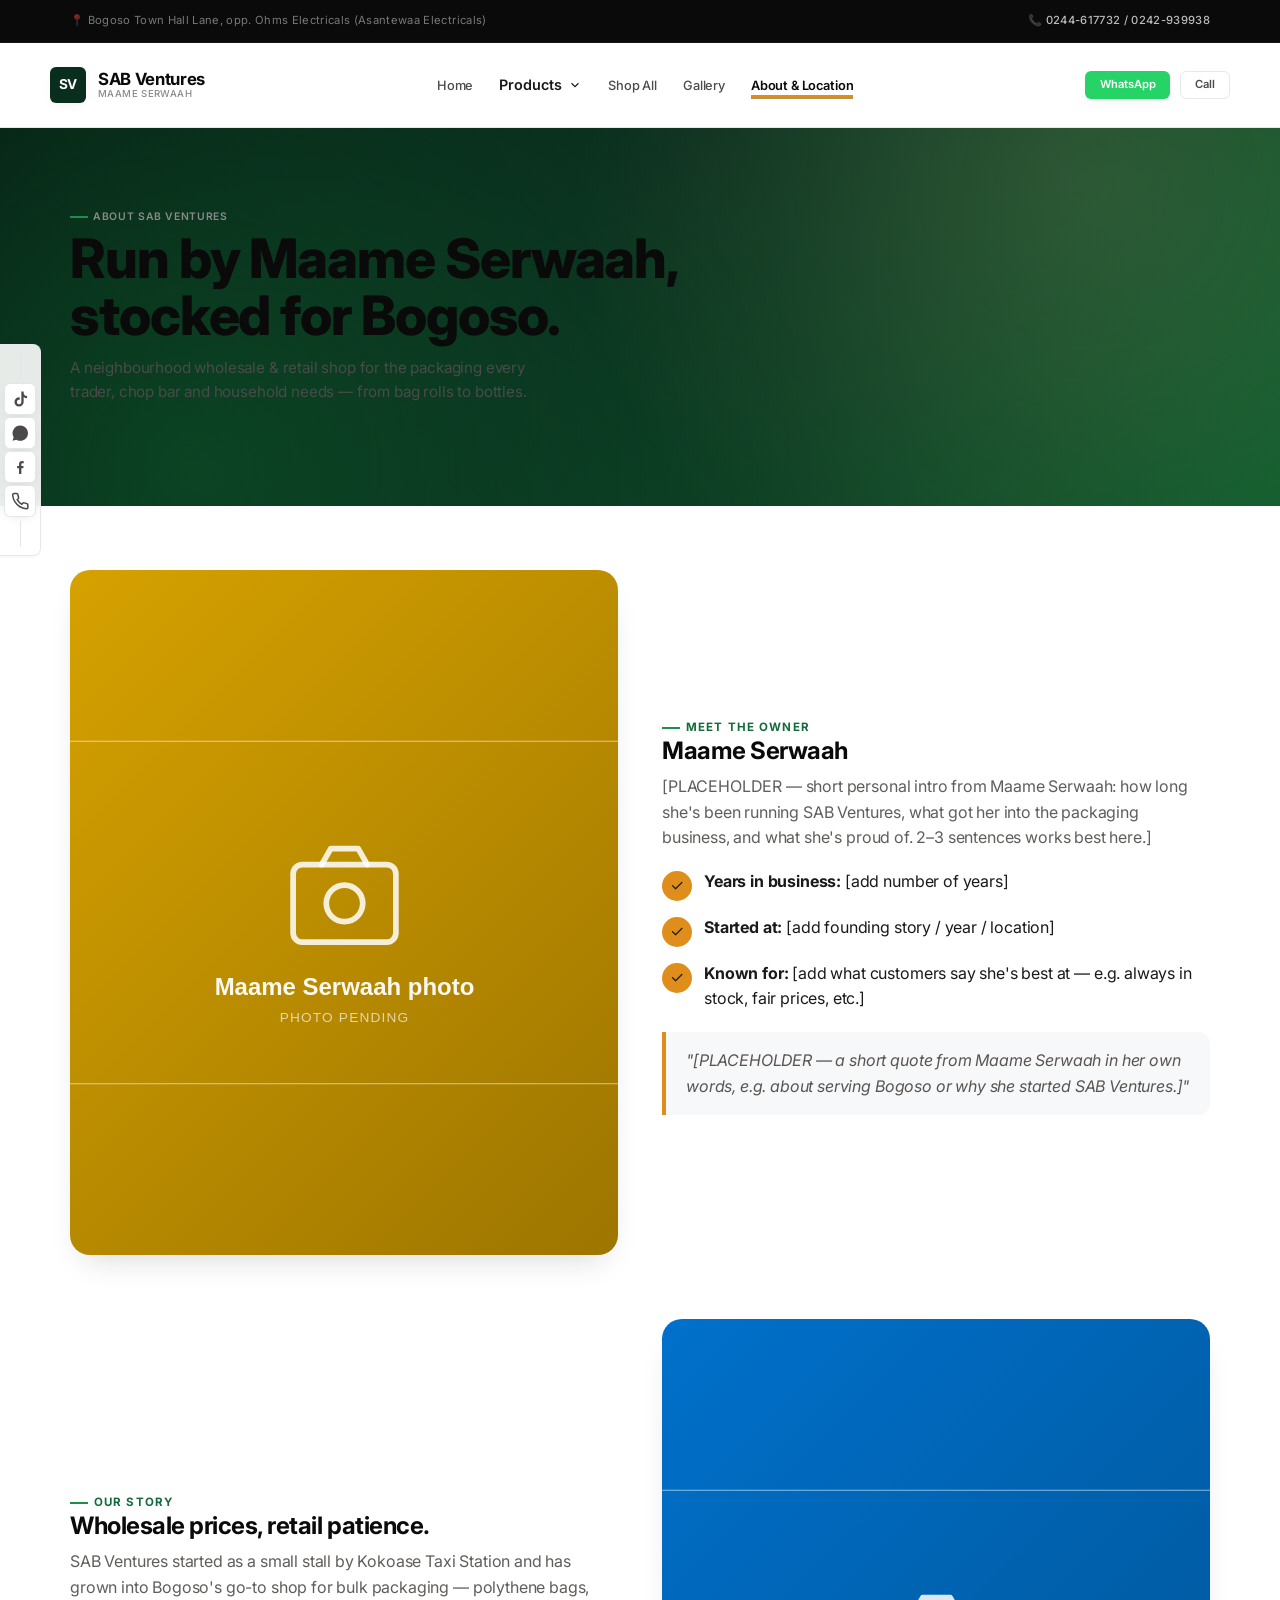
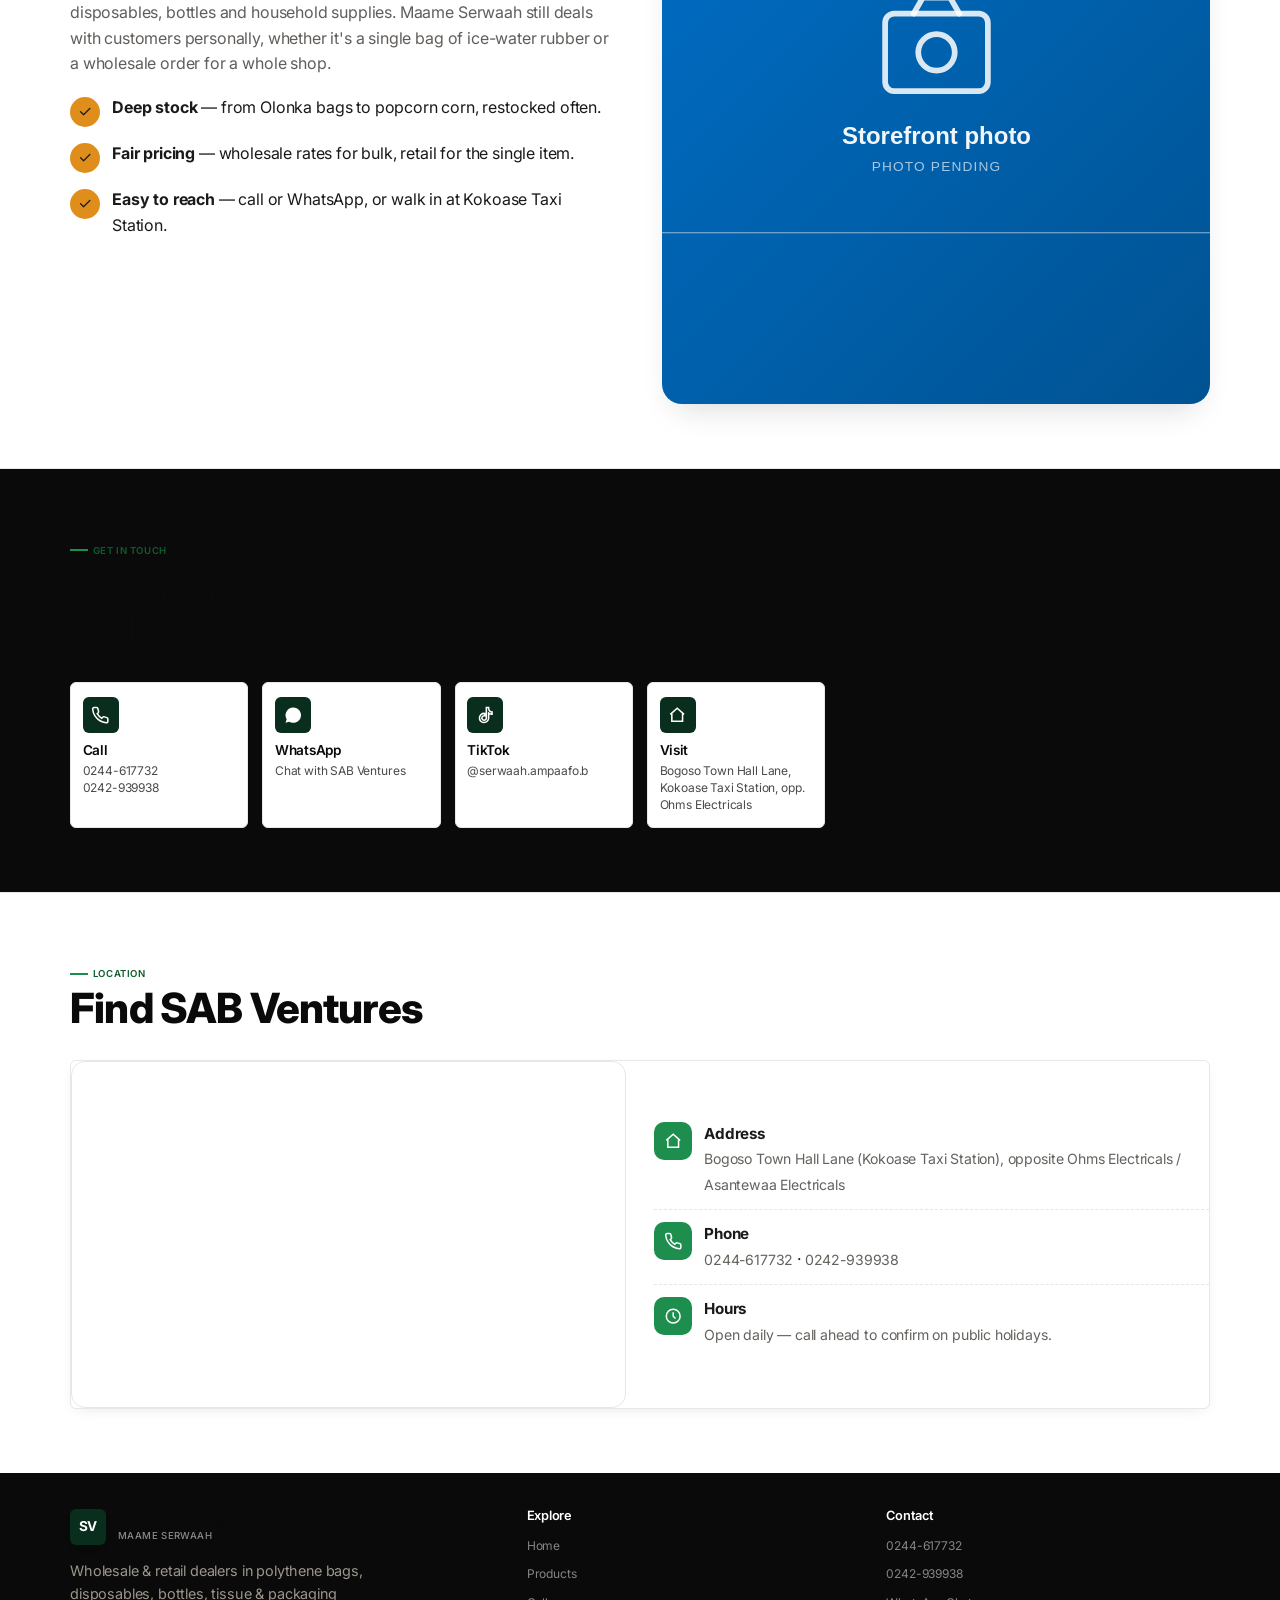
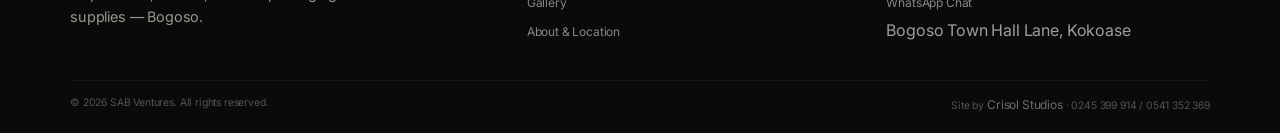
==== commit 03721ba5: "Add professional upgrade layer — hero, section rhythm, cards, footer" ====
--- a/about.html
+++ b/about.html
@@ -7,6 +7,8 @@
 <meta name="description" content="SAB Ventures is a wholesale & retail packaging shop run by Maame Serwaah in Bogoso, Ghana — opposite Ohms Electricals, Kokoase Taxi Station.">
 <link rel="icon" href="data:image/svg+xml,<svg xmlns=%22http://www.w3.org/2000/svg%22 viewBox=%220 0 100 100%22><rect width=%22100%22 height=%22100%22 rx=%2222%22 fill=%22%231B7A3D%22/><text x=%2250%22 y=%2266%22 font-size=%2250%22 text-anchor=%22middle%22 fill=%22white%22 font-family=%22Georgia%22>S</text></svg>">
 <link rel="stylesheet" href="css/style.css">
+<link rel="stylesheet" href="css/professional.css">
+<link rel="stylesheet" href="css/professional-upgrade.css">
 <script src="js/products.js"></script>
 </head>
 <body data-page="about">
@@ -56,6 +58,7 @@
             </button>
             <div class="mega-panel" id="megaPanel"></div>
           </li>
+          <li><a href="products.html" data-nav="shopall" class="shop-all-link">Shop All</a></li>
           <li><a href="gallery.html" data-nav="gallery">Gallery</a></li>
           <li><a href="about.html" data-nav="about">About & Location</a></li>
         </ul>
--- a/css/style.css
+++ b/css/style.css
@@ -906,3 +906,258 @@
 @media (min-width:641px){
   .mobile-cta-bar{ display:none !important; }
 }
+
+/* ===== CATEGORY CARD IMAGES ===== */
+.tag-card .cat-img {
+  width: 100%;
+  aspect-ratio: 3 / 2;
+  border-radius: 8px;
+  overflow: hidden;
+  margin-bottom: 14px;
+  background: #f5f6f8;
+  position: relative;
+}
+.tag-card .cat-img img {
+  width: 100%;
+  height: 100%;
+  object-fit: cover;
+  transition: transform 0.4s ease, filter 0.3s ease;
+  display: block;
+}
+.tag-card:hover .cat-img img {
+  transform: scale(1.06);
+  filter: brightness(1.04);
+}
+.tag-card .cat-img::after {
+  content: "";
+  position: absolute;
+  inset: 0;
+  background: linear-gradient(180deg, transparent 60%, rgba(0,0,0,0.08) 100%);
+  pointer-events: none;
+}
+@media (max-width: 480px) {
+  .tag-card .cat-img {
+    aspect-ratio: 4 / 3;
+    margin-bottom: 10px;
+  }
+}
+
+/* ===== MEGA MENU FIX ===== */
+.has-mega {
+  position: relative;
+}
+.has-mega:hover .mega-panel,
+.mega-panel:hover {
+  opacity: 1;
+  visibility: visible;
+  transform: translateY(0);
+  pointer-events: auto;
+}
+.mega-panel::before {
+  content: "";
+  position: absolute;
+  top: -20px;
+  left: 0;
+  right: 0;
+  height: 20px;
+  background: transparent;
+}
+.mega-panel {
+  z-index: 999;
+}
+
+/* ===== SHOP ALL LINK (persistent, across all pages) ===== */
+nav.primary-nav .shop-all-link {
+  color: var(--brand-blue, #1a3a2e);
+  font-weight: 700;
+  position: relative;
+}
+nav.primary-nav .shop-all-link::after {
+  content: "";
+  position: absolute;
+  left: 0;
+  bottom: -2px;
+  width: 100%;
+  height: 2px;
+  background: var(--accent-yellow, #c9a87c);
+  transform: scaleX(0);
+  transition: transform 0.2s ease;
+}
+nav.primary-nav .shop-all-link:hover::after {
+  transform: scaleX(1);
+}
+nav.primary-nav a[data-nav="shopall"].active {
+  color: var(--brand-blue, #1a3a2e);
+}
+nav.primary-nav a[data-nav="shopall"].active::after {
+  transform: scaleX(1);
+}
+
+/* ===== STRONGER FIX for Shop All Products button ===== */
+.mega-panel .shop-all-cta .btn {
+  padding: 12px 32px !important;
+  min-width: 180px !important;
+  text-align: center;
+  letter-spacing: 0.02em;
+  background: var(--brand-blue, #1a3a2e) !important;
+  color: #fff !important;
+  border-radius: 6px !important;
+}
+.mega-panel .shop-all-cta .btn:hover {
+  background: var(--accent-yellow, #c9a87c) !important;
+  color: var(--brand-blue, #1a3a2e) !important;
+}
+
+/* ===== Shop All Products button — WHITE label ===== */
+.mega-panel .shop-all-cta .btn,
+.mega-panel .mega-footer .btn {
+  color: #ffffff !important;
+}
+.mega-panel .shop-all-cta .btn:hover,
+.mega-panel .mega-footer .btn:hover {
+  color: #ffffff !important;
+}
+
+/* ===== Shop All Products button — high contrast ===== */
+.mega-panel .shop-all-cta .btn,
+.mega-panel .mega-footer .btn {
+  background: #0d5c2c !important;   /* deep green — strong contrast with white label */
+  color: #ffffff !important;
+  border: 1px solid #0a4a22 !important;
+  box-shadow: 0 2px 6px rgba(13,92,44,0.25) !important;
+}
+.mega-panel .shop-all-cta .btn:hover,
+.mega-panel .mega-footer .btn:hover {
+  background: #0a4a22 !important;   /* darker on hover */
+  color: #ffffff !important;
+  box-shadow: 0 4px 12px rgba(13,92,44,0.4) !important;
+  transform: translateY(-1px);
+}
+
+/* ============================================================
+   MEGA MENU — HIGH VISIBILITY LABELS (applies to all pages)
+   ============================================================ */
+
+/* Main category labels */
+.mega-panel .mega-cat,
+.mega-panel .mega-cat-label,
+.mega-panel .cat-name,
+.mega-panel a .cat-label {
+  color: #0a0a0a !important;
+  font-weight: 700 !important;
+  font-size: 0.92rem !important;
+  letter-spacing: -0.01em;
+  line-height: 1.25;
+}
+
+/* "Browse ..." sub-labels */
+.mega-panel .mega-cat-sub,
+.mega-panel .cat-sub,
+.mega-panel a small,
+.mega-panel .mega-sub {
+  color: #4a4a4a !important;
+  font-weight: 500 !important;
+  font-size: 0.78rem !important;
+  letter-spacing: 0.01em;
+}
+
+/* Hover state — stronger emphasis */
+.mega-panel a:hover .cat-label,
+.mega-panel a:hover .mega-cat,
+.mega-panel a:hover .cat-name {
+  color: #0d5c2c !important;
+}
+.mega-panel a:hover .cat-sub,
+.mega-panel a:hover small,
+.mega-panel a:hover .mega-sub {
+  color: #0d5c2c !important;
+  opacity: 0.85;
+}
+
+/* Icon circle — stronger contrast */
+.mega-panel .mega-icon,
+.mega-panel .cat-icon {
+  background: #0d5c2c !important;
+  color: #ffffff !important;
+}
+
+/* If your mega panel renders as list items with a heading */
+.mega-panel h3,
+.mega-panel h4,
+.mega-panel strong {
+  color: #0a0a0a !important;
+  font-weight: 700 !important;
+}
+
+/* Fallback: any link text inside the mega panel */
+.mega-panel a {
+  color: #0a0a0a !important;
+}
+.mega-panel a:hover {
+  color: #0d5c2c !important;
+}
+
+/* ============================================================
+   PRIMARY NAV — "Products" trigger must ALWAYS be visible
+   (fixes invisible label across all pages)
+   ============================================================ */
+
+/* The mega-trigger button — force dark, readable color */
+nav.primary-nav .mega-trigger,
+nav.primary-nav button.mega-trigger {
+  color: #1a1a1a !important;
+  background: transparent !important;
+  font-weight: 600 !important;
+  font-size: 0.9rem !important;
+  border: none !important;
+  padding: 6px 0 !important;
+  display: inline-flex !important;
+  align-items: center !important;
+  gap: 6px;
+  cursor: pointer;
+  opacity: 1 !important;
+  visibility: visible !important;
+}
+
+/* Keep the arrow icon the same color as the text */
+nav.primary-nav .mega-trigger svg {
+  stroke: #1a1a1a !important;
+  width: 14px;
+  height: 14px;
+  transition: transform 0.2s ease;
+}
+
+/* Hover / open state — accent color */
+nav.primary-nav .mega-trigger:hover,
+nav.primary-nav .mega-trigger[aria-expanded="true"] {
+  color: #0d5c2c !important;
+}
+nav.primary-nav .mega-trigger:hover svg,
+nav.primary-nav .mega-trigger[aria-expanded="true"] svg {
+  stroke: #0d5c2c !important;
+  transform: rotate(180deg);
+}
+
+/* Underline only when active/hovered — matches other nav links */
+nav.primary-nav .mega-trigger::after {
+  content: "";
+  position: absolute;
+  left: 0;
+  bottom: 0;
+  width: 0;
+  height: 2px;
+  background: #c9a87c;
+  transition: width 0.2s ease;
+}
+nav.primary-nav .mega-trigger:hover::after,
+nav.primary-nav .mega-trigger[aria-expanded="true"]::after,
+nav.primary-nav .has-mega.open .mega-trigger::after {
+  width: 100%;
+}
+
+/* Ensure the parent <li> doesn't clip or hide the trigger */
+nav.primary-nav li.has-mega {
+  position: relative;
+  display: flex;
+  align-items: center;
+}
--- a/css/professional.css
+++ b/css/professional.css
@@ -0,0 +1,692 @@
+/* ============================================================
+   PROFESSIONAL OVERRIDE — SAB Ventures
+   Removes "cartoon" aesthetic, adds premium business look
+   Add this AFTER your existing style.css
+   ============================================================ */
+
+/* ----- TYPOGRAPHY: Clean, sharp, professional ----- */
+body {
+  font-family: 'Inter', -apple-system, BlinkMacSystemFont, 'Segoe UI', Roboto, sans-serif !important;
+  background: #f8f9fa !important;
+  color: #1a1a1a !important;
+  letter-spacing: -0.01em !important;
+  line-height: 1.6 !important;
+}
+
+h1, h2, h3, h4, .brand-text strong, .logo h1, .hero h1,
+.section-head h2, .tag-card h3, .prod-card h3 {
+  font-family: 'Inter', -apple-system, BlinkMacSystemFont, 'Segoe UI', Roboto, sans-serif !important;
+  font-weight: 700 !important;
+  letter-spacing: -0.02em !important;
+  color: #0a0a0a !important;
+}
+
+/* Remove serif fonts */
+.brand-mark, .logo-mark, .brand-text strong,
+[class*="serif"], .hero h1 em {
+  font-family: 'Inter', sans-serif !important;
+  font-style: normal !important;
+}
+
+/* ----- COLOR: Cool, clean, business-grade ----- */
+:root {
+  --primary: #0a2e1e !important;
+  --primary-light: #1a4a32 !important;
+  --accent: #b8944a !important;
+  --bg-white: #ffffff !important;
+  --bg-gray: #f5f6f8 !important;
+  --text-primary: #0a0a0a !important;
+  --text-secondary: #4a4a4a !important;
+  --text-muted: #8a8a8a !important;
+  --border-light: #e8e8ea !important;
+  --shadow-sm: 0 1px 3px rgba(0,0,0,0.04) !important;
+  --shadow-md: 0 4px 16px rgba(0,0,0,0.06) !important;
+  --shadow-lg: 0 8px 32px rgba(0,0,0,0.08) !important;
+  --radius-sm: 6px !important;
+  --radius-md: 10px !important;
+  --radius-lg: 16px !important;
+}
+
+/* ----- TOP BAR: Clean, minimal ----- */
+.topline {
+  background: #0a0a0a !important;
+  color: rgba(255,255,255,0.6) !important;
+  padding: 5px 0 !important;
+  font-size: 0.7rem !important;
+  font-weight: 400 !important;
+  border-bottom: 1px solid rgba(255,255,255,0.05) !important;
+}
+.topline a {
+  color: rgba(255,255,255,0.8) !important;
+  font-weight: 500 !important;
+}
+.topline a:hover {
+  color: #ffffff !important;
+}
+
+/* ----- HEADER: Sharp, clean, no floatiness ----- */
+.site-header {
+  background: #ffffff !important;
+  border-bottom: 1px solid var(--border-light) !important;
+  box-shadow: none !important;
+  padding: 10px 0 !important;
+}
+.brand-mark {
+  background: var(--primary) !important;
+  color: #ffffff !important;
+  width: 36px !important;
+  height: 36px !important;
+  border-radius: var(--radius-sm) !important;
+  font-weight: 700 !important;
+  font-size: 0.85rem !important;
+}
+.brand-text strong {
+  font-size: 1.05rem !important;
+  font-weight: 700 !important;
+  color: var(--text-primary) !important;
+}
+.brand-text span {
+  font-size: 0.6rem !important;
+  font-weight: 500 !important;
+  color: var(--text-muted) !important;
+  letter-spacing: 0.04em !important;
+  text-transform: uppercase !important;
+}
+
+/* ----- NAVIGATION: Clean, spaced, professional ----- */
+.primary-nav a {
+  font-weight: 500 !important;
+  font-size: 0.8rem !important;
+  color: var(--text-secondary) !important;
+  padding: 4px 0 !important;
+  border-bottom: 2px solid transparent !important;
+  transition: all 0.15s ease !important;
+}
+.primary-nav a:hover,
+.primary-nav a.active {
+  color: var(--text-primary) !important;
+  border-bottom-color: var(--accent) !important;
+}
+.primary-nav a.active {
+  font-weight: 600 !important;
+}
+
+/* ----- BUTTONS: Sharp, purposeful ----- */
+.btn {
+  font-weight: 600 !important;
+  font-size: 0.8rem !important;
+  padding: 7px 18px !important;
+  border-radius: var(--radius-sm) !important;
+  border: 1px solid transparent !important;
+  letter-spacing: -0.01em !important;
+  transition: all 0.15s ease !important;
+}
+.btn-sm {
+  padding: 4px 14px !important;
+  font-size: 0.7rem !important;
+}
+.btn-call {
+  background: var(--primary) !important;
+  color: #ffffff !important;
+}
+.btn-call:hover {
+  background: var(--primary-light) !important;
+  transform: translateY(-1px) !important;
+}
+.btn-whatsapp {
+  background: #25D366 !important;
+  color: #ffffff !important;
+}
+.btn-whatsapp:hover {
+  background: #1da851 !important;
+  transform: translateY(-1px) !important;
+}
+.btn-outline {
+  background: transparent !important;
+  border-color: var(--border-light) !important;
+  color: var(--text-secondary) !important;
+}
+.btn-outline:hover {
+  border-color: var(--text-primary) !important;
+  color: var(--text-primary) !important;
+  background: transparent !important;
+}
+.btn-ghost-light {
+  background: rgba(255,255,255,0.08) !important;
+  color: #ffffff !important;
+  border: 1px solid rgba(255,255,255,0.15) !important;
+}
+.btn-ghost-light:hover {
+  background: rgba(255,255,255,0.15) !important;
+}
+
+/* ----- HERO: Clean, direct, no floatiness ----- */
+.hero {
+  background: var(--bg-white) !important;
+  padding: 40px 0 48px !important;
+  margin: 0 !important;
+  border-radius: 0 !important;
+}
+.hero .hero-grid {
+  display: grid !important;
+  grid-template-columns: 1fr 1fr !important;
+  gap: 40px !important;
+  align-items: center !important;
+}
+.hero .eyebrow {
+  font-size: 0.65rem !important;
+  font-weight: 600 !important;
+  color: var(--text-muted) !important;
+  text-transform: uppercase !important;
+  letter-spacing: 0.06em !important;
+}
+.hero h1 {
+  font-size: 2.4rem !important;
+  font-weight: 700 !important;
+  line-height: 1.1 !important;
+  color: var(--text-primary) !important;
+  margin: 4px 0 12px !important;
+}
+.hero h1 em {
+  font-style: normal !important;
+  color: var(--primary) !important;
+}
+.hero .lead {
+  font-size: 0.95rem !important;
+  color: var(--text-secondary) !important;
+  max-width: 480px !important;
+  margin-bottom: 18px !important;
+}
+.hero-actions {
+  display: flex !important;
+  gap: 10px !important;
+  flex-wrap: wrap !important;
+}
+.hero-stats {
+  display: flex !important;
+  gap: 28px !important;
+  margin-top: 20px !important;
+  padding-top: 18px !important;
+  border-top: 1px solid var(--border-light) !important;
+}
+.hero-stats strong {
+  display: block !important;
+  font-size: 1.1rem !important;
+  font-weight: 700 !important;
+  color: var(--text-primary) !important;
+}
+.hero-stats span {
+  font-size: 0.65rem !important;
+  font-weight: 400 !important;
+  color: var(--text-muted) !important;
+  text-transform: uppercase !important;
+  letter-spacing: 0.04em !important;
+}
+
+/* ----- HERO IMAGE: Sharp, contained ----- */
+.hero-image {
+  border-radius: var(--radius-md) !important;
+  overflow: hidden !important;
+  aspect-ratio: 4/3 !important;
+  background: var(--bg-gray) !important;
+  border: 1px solid var(--border-light) !important;
+  position: relative !important;
+}
+.hero-image img {
+  width: 100% !important;
+  height: 100% !important;
+  object-fit: cover !important;
+}
+.hero-image-badge {
+  position: absolute !important;
+  bottom: 14px !important;
+  left: 14px !important;
+  background: rgba(0,0,0,0.7) !important;
+  color: #ffffff !important;
+  font-size: 0.65rem !important;
+  font-weight: 500 !important;
+  padding: 4px 14px !important;
+  border-radius: 20px !important;
+  backdrop-filter: blur(4px) !important;
+  letter-spacing: 0.02em !important;
+}
+
+/* ----- SECTION HEADERS: Clean, structured ----- */
+.section-head {
+  max-width: 640px !important;
+  margin-bottom: 28px !important;
+}
+.section-head .eyebrow {
+  font-size: 0.6rem !important;
+  font-weight: 600 !important;
+  color: var(--text-muted) !important;
+  text-transform: uppercase !important;
+  letter-spacing: 0.06em !important;
+}
+.section-head h2 {
+  font-size: 1.5rem !important;
+  font-weight: 700 !important;
+  color: var(--text-primary) !important;
+  margin: 4px 0 6px !important;
+}
+.section-head p {
+  font-size: 0.85rem !important;
+  color: var(--text-secondary) !important;
+}
+
+/* ----- CATEGORY TILES: Professional cards ----- */
+.cat-grid {
+  display: grid !important;
+  grid-template-columns: repeat(auto-fill, minmax(170px, 1fr)) !important;
+  gap: 14px !important;
+}
+.tag-card {
+  background: var(--bg-white) !important;
+  border: 1px solid var(--border-light) !important;
+  border-radius: var(--radius-sm) !important;
+  padding: 18px 16px 16px !important;
+  box-shadow: none !important;
+  transition: all 0.15s ease !important;
+}
+.tag-card:hover {
+  border-color: var(--text-primary) !important;
+  transform: translateY(-2px) !important;
+  box-shadow: var(--shadow-md) !important;
+}
+.tag-card .icon-wrap {
+  width: 36px !important;
+  height: 36px !important;
+  border-radius: var(--radius-sm) !important;
+  background: var(--primary) !important;
+  color: #ffffff !important;
+  margin: 0 0 10px !important;
+}
+.tag-card h3 {
+  font-size: 0.85rem !important;
+  font-weight: 600 !important;
+  color: var(--text-primary) !important;
+}
+.tag-card p {
+  font-size: 0.75rem !important;
+  color: var(--text-secondary) !important;
+  line-height: 1.4 !important;
+}
+.tag-card .count {
+  font-size: 0.6rem !important;
+  font-weight: 500 !important;
+  color: var(--text-muted) !important;
+  margin-top: 6px !important;
+}
+
+/* ----- PRODUCT CARDS: Clean, professional ----- */
+.prod-grid {
+  display: grid !important;
+  grid-template-columns: repeat(auto-fill, minmax(190px, 1fr)) !important;
+  gap: 18px !important;
+}
+.prod-card {
+  background: var(--bg-white) !important;
+  border: 1px solid var(--border-light) !important;
+  border-radius: var(--radius-sm) !important;
+  overflow: hidden !important;
+  transition: all 0.15s ease !important;
+  position: relative !important;
+}
+.prod-card:hover {
+  border-color: var(--text-primary) !important;
+  transform: translateY(-3px) !important;
+  box-shadow: var(--shadow-md) !important;
+}
+.prod-card .prod-media {
+  aspect-ratio: 1/1 !important;
+  background: var(--bg-gray) !important;
+  overflow: hidden !important;
+}
+.prod-card .prod-media img {
+  width: 100% !important;
+  height: 100% !important;
+  object-fit: cover !important;
+  transition: transform 0.3s ease !important;
+}
+.prod-card:hover .prod-media img {
+  transform: scale(1.02) !important;
+}
+.prod-card .prod-body {
+  padding: 12px 14px 14px !important;
+}
+.prod-card .prod-body h3 {
+  font-size: 0.85rem !important;
+  font-weight: 600 !important;
+  color: var(--text-primary) !important;
+  margin-bottom: 2px !important;
+}
+.prod-card .prod-body .unit {
+  font-size: 0.65rem !important;
+  font-weight: 500 !important;
+  color: var(--text-muted) !important;
+  margin-bottom: 4px !important;
+}
+.prod-card .prod-body p {
+  font-size: 0.7rem !important;
+  color: var(--text-secondary) !important;
+  line-height: 1.4 !important;
+  margin-bottom: 8px !important;
+}
+.prod-card .prod-badge {
+  position: absolute !important;
+  top: 8px !important;
+  left: 8px !important;
+  font-size: 0.55rem !important;
+  font-weight: 700 !important;
+  text-transform: uppercase !important;
+  letter-spacing: 0.04em !important;
+  padding: 2px 10px !important;
+  border-radius: 20px !important;
+  color: #ffffff !important;
+}
+.prod-card .prod-badge.hot { background: #d93c3c !important; }
+.prod-card .prod-badge.popular { background: #b8944a !important; }
+.prod-card .prod-badge.new { background: #2a7a4a !important; }
+.prod-card .prod-badge.fresh { background: #2a7a4a !important; }
+
+/* ----- GALLERY STRIP: Clean, contained ----- */
+.filmstrip-wrap {
+  overflow: hidden !important;
+  position: relative !important;
+}
+.filmstrip-wrap::before,
+.filmstrip-wrap::after {
+  content: '' !important;
+  position: absolute !important;
+  top: 0 !important;
+  bottom: 0 !important;
+  width: 60px !important;
+  z-index: 2 !important;
+  pointer-events: none !important;
+}
+.filmstrip-wrap::before { left: 0 !important; background: linear-gradient(90deg, #1a1a1a, transparent) !important; }
+.filmstrip-wrap::after { right: 0 !important; background: linear-gradient(270deg, #1a1a1a, transparent) !important; }
+.filmstrip {
+  display: flex !important;
+  gap: 10px !important;
+  width: max-content !important;
+  animation: scrollStrip 38s linear infinite !important;
+}
+.filmstrip-wrap:hover .filmstrip { animation-play-state: paused !important; }
+@keyframes scrollStrip {
+  from { transform: translateX(0); }
+  to { transform: translateX(-50%); }
+}
+.film-frame {
+  flex: none !important;
+  width: 190px !important;
+  aspect-ratio: 4/5 !important;
+  border-radius: var(--radius-sm) !important;
+  overflow: hidden !important;
+  border: 1px solid rgba(255,255,255,0.06) !important;
+}
+.film-frame img {
+  width: 100% !important;
+  height: 100% !important;
+  object-fit: cover !important;
+}
+.film-frame .cap {
+  display: none !important;
+}
+
+/* ----- TRUST STRIP: Clean, minimal ----- */
+.trust-strip {
+  display: flex !important;
+  flex-wrap: wrap !important;
+  gap: 20px !important;
+  justify-content: center !important;
+  padding: 18px 0 !important;
+  border-top: 1px solid var(--border-light) !important;
+  border-bottom: 1px solid var(--border-light) !important;
+}
+.trust-item {
+  display: flex !important;
+  align-items: center !important;
+  gap: 10px !important;
+}
+.trust-item .icon-wrap {
+  width: 30px !important;
+  height: 30px !important;
+  border-radius: var(--radius-sm) !important;
+  background: var(--bg-gray) !important;
+  display: flex !important;
+  align-items: center !important;
+  justify-content: center !important;
+}
+.trust-item .icon-wrap svg {
+  width: 14px !important;
+  height: 14px !important;
+  stroke: var(--text-primary) !important;
+}
+.trust-item strong {
+  display: block !important;
+  font-size: 0.75rem !important;
+  font-weight: 600 !important;
+  color: var(--text-primary) !important;
+}
+.trust-item span {
+  font-size: 0.65rem !important;
+  color: var(--text-muted) !important;
+}
+
+/* ----- PROMO BANNERS: Professional ----- */
+.promo-grid {
+  display: grid !important;
+  grid-template-columns: 2fr 1fr !important;
+  gap: 14px !important;
+}
+.promo-banner {
+  background: var(--bg-gray) !important;
+  border-radius: var(--radius-sm) !important;
+  padding: 20px 24px !important;
+  border: 1px solid var(--border-light) !important;
+  transition: all 0.15s ease !important;
+}
+.promo-banner:hover {
+  border-color: var(--text-primary) !important;
+}
+.promo-banner .promo-tag {
+  font-size: 0.55rem !important;
+  font-weight: 600 !important;
+  text-transform: uppercase !important;
+  letter-spacing: 0.06em !important;
+  color: var(--text-muted) !important;
+}
+.promo-banner h3 {
+  font-size: 1rem !important;
+  font-weight: 600 !important;
+  color: var(--text-primary) !important;
+  margin: 4px 0 6px !important;
+}
+.promo-banner p {
+  font-size: 0.8rem !important;
+  color: var(--text-secondary) !important;
+  margin-bottom: 10px !important;
+}
+.promo-banner.small {
+  padding: 14px 18px !important;
+}
+.promo-banner.small h3 {
+  font-size: 0.8rem !important;
+}
+.promo-stack {
+  display: grid !important;
+  grid-template-columns: 1fr !important;
+  gap: 14px !important;
+}
+.promo-banner.tint-green { background: #f0f5f0 !important; border-color: #d0e0d0 !important; }
+.promo-banner.tint-blue { background: #f0f4f8 !important; border-color: #d0dce8 !important; }
+.promo-banner.tint-red { background: #f8f0f0 !important; border-color: #e8d0d0 !important; }
+
+/* ----- LOCATION: Clean map card ----- */
+.location-card {
+  background: var(--bg-white) !important;
+  border: 1px solid var(--border-light) !important;
+  border-radius: var(--radius-sm) !important;
+  padding: 0 !important;
+  overflow: hidden !important;
+}
+.map-frame {
+  aspect-ratio: 16/10 !important;
+}
+.map-frame iframe {
+  width: 100% !important;
+  height: 100% !important;
+  border: 0 !important;
+}
+
+/* ----- FOOTER: Clean, dark, professional ----- */
+.site-footer {
+  background: #0a0a0a !important;
+  color: rgba(255,255,255,0.6) !important;
+  padding: 36px 0 18px !important;
+}
+.site-footer h4 {
+  color: #ffffff !important;
+  font-size: 0.8rem !important;
+  font-weight: 600 !important;
+  margin-bottom: 8px !important;
+}
+.site-footer a {
+  color: rgba(255,255,255,0.5) !important;
+  font-size: 0.75rem !important;
+  transition: color 0.15s ease !important;
+}
+.site-footer a:hover {
+  color: #ffffff !important;
+}
+.site-footer ul li {
+  margin-bottom: 3px !important;
+}
+.footer-bottom {
+  border-top: 1px solid rgba(255,255,255,0.06) !important;
+  padding-top: 14px !important;
+  margin-top: 20px !important;
+  font-size: 0.65rem !important;
+  color: rgba(255,255,255,0.3) !important;
+}
+.footer-bottom a {
+  color: rgba(255,255,255,0.4) !important;
+}
+.footer-bottom a:hover {
+  color: #ffffff !important;
+}
+
+/* ----- MOBILE CTA: Clean, functional ----- */
+.mobile-cta-bar {
+  background: #ffffff !important;
+  border-top: 1px solid var(--border-light) !important;
+  padding: 6px 10px !important;
+}
+.mobile-cta-bar a {
+  font-size: 0.65rem !important;
+  font-weight: 600 !important;
+  padding: 6px 0 !important;
+  border-radius: var(--radius-sm) !important;
+}
+.mobile-cta-bar .m-call { background: var(--primary) !important; color: #ffffff !important; }
+.mobile-cta-bar .m-wa { background: #25D366 !important; color: #ffffff !important; }
+.mobile-cta-bar .m-dir { background: var(--bg-gray) !important; color: var(--text-primary) !important; }
+
+/* ----- REMOVE CARTOON ELEMENTS ----- */
+/* Remove excessive rounded corners */
+.tag-card, .prod-card, .promo-banner, .location-card {
+  border-radius: var(--radius-sm) !important;
+}
+/* Remove floaty shadows */
+.tag-card, .prod-card, .promo-banner {
+  box-shadow: none !important;
+}
+.tag-card:hover, .prod-card:hover, .promo-banner:hover {
+  box-shadow: var(--shadow-md) !important;
+}
+/* Remove tear dividers (replace with clean spacing) */
+.tear {
+  display: none !important;
+}
+/* Remove background gradients on hero */
+.hero {
+  background: var(--bg-white) !important;
+}
+.hero::before {
+  display: none !important;
+}
+/* Fix section backgrounds */
+.bg-ink {
+  background: #0a0a0a !important;
+}
+.bg-white {
+  background: #ffffff !important;
+}
+.bg-green {
+  background: var(--primary) !important;
+}
+
+/* ----- SOCIAL RAIL: Professional, subtle ----- */
+.social-rail {
+  position: fixed !important;
+  left: 0 !important;
+  top: 50% !important;
+  transform: translateY(-50%) !important;
+  z-index: 100 !important;
+  display: flex !important;
+  flex-direction: column !important;
+  gap: 2px !important;
+  background: rgba(255,255,255,0.9) !important;
+  backdrop-filter: blur(8px) !important;
+  padding: 6px 4px !important;
+  border-radius: 0 8px 8px 0 !important;
+  border: 1px solid var(--border-light) !important;
+  border-left: none !important;
+  box-shadow: var(--shadow-sm) !important;
+}
+.social-rail a {
+  width: 32px !important;
+  height: 32px !important;
+  display: flex !important;
+  align-items: center !important;
+  justify-content: center !important;
+  border-radius: var(--radius-sm) !important;
+  color: var(--text-secondary) !important;
+  transition: all 0.15s ease !important;
+  position: relative !important;
+}
+.social-rail a:hover {
+  background: var(--primary) !important;
+  color: #ffffff !important;
+}
+.social-rail .rail-tip {
+  display: none !important;
+}
+
+/* ----- RESPONSIVE: Clean, professional ----- */
+@media (max-width: 1024px) {
+  .hero .hero-grid { grid-template-columns: 1fr !important; }
+  .hero h1 { font-size: 2rem !important; }
+  .promo-grid { grid-template-columns: 1fr !important; }
+}
+@media (max-width: 768px) {
+  .hero { padding: 28px 0 36px !important; }
+  .hero h1 { font-size: 1.6rem !important; }
+  .hero .lead { font-size: 0.85rem !important; }
+  .hero-stats { gap: 14px !important; }
+  .hero-stats strong { font-size: 0.95rem !important; }
+  .cat-grid { grid-template-columns: repeat(2, 1fr) !important; }
+  .prod-grid { grid-template-columns: repeat(2, 1fr) !important; gap: 10px !important; }
+  .section-head h2 { font-size: 1.2rem !important; }
+  .social-rail { display: none !important; }
+}
+@media (max-width: 480px) {
+  .hero h1 { font-size: 1.3rem !important; }
+  .cat-grid { grid-template-columns: 1fr 1fr !important; gap: 8px !important; }
+  .prod-grid { grid-template-columns: 1fr 1fr !important; gap: 8px !important; }
+  .tag-card { padding: 12px 10px !important; }
+  .tag-card h3 { font-size: 0.75rem !important; }
+  .prod-card .prod-body { padding: 8px 10px 10px !important; }
+  .prod-card .prod-body h3 { font-size: 0.75rem !important; }
+}
--- a/css/professional-upgrade.css
+++ b/css/professional-upgrade.css
@@ -0,0 +1,291 @@
+/* ============================================================
+   SAB VENTURES — PROFESSIONAL UPGRADE LAYER
+   Loaded AFTER style.css and professional.css.
+   Pure CSS overrides — no HTML changes required.
+   Delete this file (or its <link>) to roll back instantly.
+   ============================================================ */
+
+/* ---------- 1. TYPOGRAPHY — bolder, more confident ---------- */
+h1, h2, h3, .section-head h2, .hero h1 {
+  letter-spacing: -0.025em;
+}
+
+.section-head {
+  max-width: 720px;
+}
+.section-head h2 {
+  font-size: clamp(1.75rem, 3.5vw, 2.6rem) !important;
+  font-weight: 800 !important;
+  line-height: 1.1 !important;
+  color: #0a0a0a;
+}
+.section-head p {
+  font-size: 1rem !important;
+  color: #4a4a4a !important;
+  max-width: 60ch;
+}
+.section-head .eyebrow {
+  color: #0d5c2c !important;
+  font-weight: 700;
+  letter-spacing: 0.08em;
+}
+
+/* ---------- 2. HERO — full-bleed dark panel with warm accent ---------- */
+.hero {
+  position: relative;
+  background:
+    radial-gradient(circle at 85% 15%, rgba(201,168,124,0.18), transparent 45%),
+    radial-gradient(circle at 15% 90%, rgba(13,92,44,0.55), transparent 55%),
+    linear-gradient(120deg, #061a12 0%, #0a2e1e 45%, #0d5c2c 100%) !important;
+  color: #fff !important;
+  padding: 72px 0 84px !important;
+  margin: 0 !important;
+  border-radius: 0 !important;
+  overflow: hidden;
+}
+.hero::before {
+  content: "";
+  position: absolute;
+  inset: 0;
+  background-image:
+    repeating-linear-gradient(115deg, rgba(255,255,255,0.028) 0 2px, transparent 2px 42px);
+  pointer-events: none;
+  z-index: 0;
+}
+.hero .wrap {
+  position: relative;
+  z-index: 1;
+}
+.hero h1 {
+  font-size: clamp(2rem, 4.8vw, 3.4rem) !important;
+  font-weight: 800 !important;
+  line-height: 1.05 !important;
+
+cd "C:\Users\mcslg\Desktop\commercial websites\SAB ventures"
+
+for f in index.html products.html gallery.html about.html admin.html; do
+  # Only add if not already present
+  if ! grep -q 'professional-upgrade.css' "$f"; then
+    sed -i 's|<link rel="stylesheet" href="css/professional.css">|<link rel="stylesheet" href="css/professional.css">\n<link rel="stylesheet" href="css/professional-upgrade.css">|' "$f"
+    echo "  ✓ Added to $f"
+  else
+    echo "  · Skipped $f (already linked)"
+  fi
+done
+
+echo "✅ All pages linked to professional-upgrade.css"
+cd "C:\Users\mcslg\Desktop\commercial websites\SAB ventures"
+
+cat > css/professional-upgrade.css << 'EOF'
+/* ============================================================
+   SAB VENTURES — PROFESSIONAL UPGRADE LAYER
+   Loaded AFTER style.css and professional.css.
+   Pure CSS overrides — no HTML changes required.
+   ============================================================ */
+
+/* ---------- 1. TYPOGRAPHY ---------- */
+h1, h2, h3, .section-head h2, .hero h1 { letter-spacing: -0.025em; }
+.section-head { max-width: 720px; }
+.section-head h2 {
+  font-size: clamp(1.75rem, 3.5vw, 2.6rem) !important;
+  font-weight: 800 !important;
+  line-height: 1.1 !important;
+  color: #0a0a0a;
+}
+.section-head p { font-size: 1rem !important; color: #4a4a4a !important; max-width: 60ch; }
+.section-head .eyebrow { color: #0d5c2c !important; font-weight: 700; letter-spacing: 0.08em; }
+
+/* ---------- 2. HERO ---------- */
+.hero {
+  position: relative;
+  background:
+    radial-gradient(circle at 85% 15%, rgba(201,168,124,0.18), transparent 45%),
+    radial-gradient(circle at 15% 90%, rgba(13,92,44,0.55), transparent 55%),
+    linear-gradient(120deg, #061a12 0%, #0a2e1e 45%, #0d5c2c 100%) !important;
+  color: #fff !important;
+  padding: 72px 0 84px !important;
+  margin: 0 !important;
+  border-radius: 0 !important;
+  overflow: hidden;
+}
+.hero::before {
+  content: "";
+  position: absolute; inset: 0;
+  background-image: repeating-linear-gradient(115deg, rgba(255,255,255,0.028) 0 2px, transparent 2px 42px);
+  pointer-events: none; z-index: 0;
+}
+.hero .wrap { position: relative; z-index: 1; }
+.hero h1 {
+  font-size: clamp(2rem, 4.8vw, 3.4rem) !important;
+  font-weight: 800 !important;
+  line-height: 1.05 !important;
+  color: #ffffff !important;
+  max-width: 18ch;
+}
+.hero .eyebrow { color: #c9a87c !important; font-weight: 700; }
+.hero .eyebrow::before { background: #c9a87c !important; }
+.hero .lead { color: rgba(255,255,255,0.88) !important; font-size: 1.05rem !important; max-width: 52ch; }
+.hero-stats { border-top: 1px solid rgba(255,255,255,0.15) !important; padding-top: 22px !important; margin-top: 26px !important; }
+.hero-stats strong { color: #c9a87c !important; font-size: 1.25rem !important; }
+.hero-stats span { color: rgba(255,255,255,0.7) !important; font-size: 0.68rem !important; letter-spacing: 0.06em; }
+.hero-image {
+  border: 6px solid rgba(255,255,255,0.12) !important;
+  border-radius: 14px !important;
+  box-shadow: 0 30px 80px rgba(0,0,0,0.45), 0 0 0 1px rgba(255,255,255,0.06) inset;
+}
+.hero-image-badge { background: #c9a87c !important; color: #0a2e1e !important; font-weight: 700 !important; }
+.hero .btn-whatsapp { background: #25D366 !important; color: #ffffff !important; box-shadow: 0 8px 24px rgba(37,211,102,0.35); }
+.hero .btn-outline { border-color: rgba(255,255,255,0.6) !important; color: #ffffff !important; background: rgba(255,255,255,0.04); }
+.hero .btn-outline:hover { background: #ffffff !important; color: #0a2e1e !important; }
+
+/* ---------- 3. SECTION RHYTHM ---------- */
+.bg-white + .bg-white {
+  background:
+    radial-gradient(circle at 15% 10%, rgba(201,168,124,0.05), transparent 45%),
+    radial-gradient(circle at 90% 90%, rgba(13,92,44,0.04), transparent 45%),
+    #fbf9f5 !important;
+  border-top: 1px solid #eee9e0;
+}
+.bg-white {
+  background-image:
+    radial-gradient(circle at 20% 0%, rgba(201,168,124,0.04), transparent 40%),
+    radial-gradient(circle at 80% 100%, rgba(13,92,44,0.03), transparent 40%);
+  background-color: #ffffff;
+}
+.bg-ink {
+  background:
+    radial-gradient(circle at 80% 20%, rgba(201,168,124,0.1), transparent 45%),
+    linear-gradient(135deg, #061a12, #0a2e1e) !important;
+}
+.bg-green { background: linear-gradient(120deg, #0a2e1e 0%, #0d5c2c 100%) !important; }
+
+/* ---------- 4. CATEGORY CARDS ---------- */
+.cat-grid { gap: 20px !important; }
+.tag-card {
+  padding: 0 !important; overflow: hidden;
+  border-radius: 14px !important;
+  border: 1px solid #e8e8ea !important;
+  background: #ffffff;
+  transition: transform 0.25s ease, box-shadow 0.25s ease, border-color 0.25s ease;
+}
+.tag-card:hover {
+  transform: translateY(-4px) !important;
+  border-color: #0d5c2c !important;
+  box-shadow: 0 16px 40px rgba(0,0,0,0.08) !important;
+}
+.tag-card .cat-img { margin-bottom: 0 !important; border-radius: 0 !important; aspect-ratio: 4 / 3; }
+.tag-card .cat-img::after { background: linear-gradient(180deg, transparent 55%, rgba(0,0,0,0.15) 100%) !important; }
+.tag-card h3 { padding: 18px 20px 6px; font-size: 1.02rem !important; font-weight: 700 !important; color: #0a0a0a !important; line-height: 1.3; }
+.tag-card p { padding: 0 20px; font-size: 0.86rem !important; color: #5a5a5a !important; line-height: 1.5; }
+.tag-card .count {
+  padding: 10px 20px 20px !important; display: block !important;
+  font-size: 0.7rem !important; font-weight: 600 !important;
+  color: #0d5c2c !important; letter-spacing: 0.04em; text-transform: uppercase;
+}
+.tag-card[style*="background:var(--brand-blue)"] { padding: 24px 22px !important; }
+.tag-card[style*="background:var(--brand-blue)"] h3,
+.tag-card[style*="background:var(--brand-blue)"] p,
+.tag-card[style*="background:var(--brand-blue)"] .btn { padding-left: 0 !important; padding-right: 0 !important; }
+.tag-card .icon-wrap {
+  background: #0d5c2c !important; color: #fff !important;
+  width: 46px !important; height: 46px !important;
+  border-radius: 12px !important; margin: 20px 20px 12px !important;
+}
+
+/* ---------- 5. PRODUCT CARDS ---------- */
+.prod-grid { gap: 22px !important; }
+.prod-card {
+  border-radius: 14px !important;
+  border: 1px solid #e8e8ea !important;
+  transition: transform 0.25s ease, box-shadow 0.25s ease, border-color 0.25s ease;
+}
+.prod-card:hover {
+  transform: translateY(-4px) !important;
+  border-color: #0d5c2c !important;
+  box-shadow: 0 16px 40px rgba(0,0,0,0.08) !important;
+}
+.prod-card .prod-body { padding: 16px 18px 18px !important; }
+.prod-card .prod-body h3 { font-size: 0.98rem !important; font-weight: 700 !important; color: #0a0a0a !important; letter-spacing: -0.01em; }
+.prod-card .prod-body .unit { font-size: 0.7rem !important; color: #0d5c2c !important; font-weight: 600 !important; letter-spacing: 0.03em; text-transform: uppercase; }
+.prod-card .prod-body p { font-size: 0.82rem !important; color: #5a5a5a !important; line-height: 1.5; }
+.prod-badge { border-radius: 4px !important; font-size: 0.6rem !important; padding: 3px 10px !important; letter-spacing: 0.06em; font-weight: 800 !important; text-transform: uppercase; }
+
+/* ---------- 6. TRUST STRIP ---------- */
+.trust-strip {
+  display: grid !important;
+  grid-template-columns: repeat(auto-fit, minmax(240px, 1fr));
+  gap: 16px !important; padding: 0 !important; border: none !important;
+}
+.trust-item {
+  background: #ffffff; border: 1px solid #e8e8ea; border-radius: 14px;
+  padding: 22px 24px; display: flex !important; align-items: center; gap: 16px;
+  transition: all 0.2s ease;
+}
+.trust-item:hover { border-color: #0d5c2c; transform: translateY(-2px); box-shadow: 0 12px 32px rgba(0,0,0,0.06); }
+.trust-item .icon-wrap {
+  background: #0d5c2c !important; color: #ffffff !important;
+  width: 46px !important; height: 46px !important; border-radius: 12px !important;
+  display: flex; align-items: center; justify-content: center; flex-shrink: 0;
+}
+.trust-item .icon-wrap svg { stroke: #ffffff !important; width: 22px !important; height: 22px !important; }
+.trust-item strong { font-size: 0.95rem !important; font-weight: 700 !important; color: #0a0a0a !important; letter-spacing: -0.01em; }
+.trust-item span { font-size: 0.78rem !important; color: #6a6a6a !important; }
+
+/* ---------- 7. PROMO BANNERS ---------- */
+.promo-banner { border-radius: 14px !important; padding: 28px 30px !important; position: relative; overflow: hidden; }
+.promo-banner.tint-green { background: linear-gradient(135deg, #e8f3ec 0%, #d4ead9 100%) !important; border-color: #b8d4c0 !important; }
+.promo-banner.tint-blue { background: linear-gradient(135deg, #eaf1f7 0%, #d6e4f0 100%) !important; border-color: #c0d4e4 !important; }
+.promo-banner.tint-red { background: linear-gradient(135deg, #f8ebeb 0%, #f0d6d6 100%) !important; border-color: #e4c0c0 !important; }
+.promo-banner h3 { font-size: 1.15rem !important; font-weight: 700 !important; color: #0a0a0a !important; letter-spacing: -0.015em; }
+.promo-banner .promo-tag { color: #0d5c2c !important; font-weight: 800 !important; letter-spacing: 0.08em !important; }
+.promo-banner.small h3 { font-size: 0.95rem !important; }
+
+/* ---------- 8. FILMSTRIP ---------- */
+.film-frame { border-radius: 12px !important; border: 2px solid rgba(255,255,255,0.08) !important; box-shadow: 0 12px 40px rgba(0,0,0,0.35); }
+.film-frame .cap { font-weight: 700; letter-spacing: 0.02em; }
+
+/* ---------- 9. FOOTER ---------- */
+.site-footer {
+  position: relative; padding: 60px 0 28px !important;
+  background:
+    radial-gradient(circle at 20% 0%, rgba(201,168,124,0.08), transparent 45%),
+    linear-gradient(135deg, #061a12 0%, #0a2e1e 100%) !important;
+}
+.site-footer::before {
+  content: "SV"; position: absolute; right: 4%; top: -10%;
+  font-size: 20rem; font-weight: 900; color: rgba(255,255,255,0.02);
+  line-height: 1; pointer-events: none; font-family: 'Fraunces', Georgia, serif; z-index: 0;
+}
+.site-footer .wrap { position: relative; z-index: 1; }
+.site-footer h4 { color: #c9a87c !important; font-size: 0.82rem !important; letter-spacing: 0.1em; text-transform: uppercase; font-weight: 700; }
+.site-footer .brand-mark { background: #c9a87c !important; color: #0a2e1e !important; font-weight: 900; }
+
+/* ---------- 10. LOCATION ---------- */
+.location-card { border-radius: 14px !important; overflow: hidden; border: 1px solid #e8e8ea !important; box-shadow: 0 12px 40px rgba(0,0,0,0.06); }
+
+/* ---------- 11. GALLERY GRID ---------- */
+.g-item { border-radius: 12px !important; overflow: hidden; transition: transform 0.3s ease, box-shadow 0.3s ease; }
+.g-item:hover { transform: scale(1.02); box-shadow: 0 20px 50px rgba(0,0,0,0.12); }
+.g-item img { transition: transform 0.6s ease, filter 0.3s ease; }
+.g-item:hover img { transform: scale(1.08); filter: brightness(1.05) saturate(1.1); }
+
+/* ---------- 12. MOBILE ---------- */
+@media (max-width: 768px) {
+  .hero { padding: 48px 0 56px !important; }
+  .hero h1 { max-width: none; font-size: clamp(1.6rem, 7vw, 2rem) !important; }
+  .section-head h2 { font-size: 1.35rem !important; }
+  .tag-card h3 { padding: 12px 14px 4px !important; font-size: 0.9rem !important; }
+  .tag-card p { padding: 0 14px; font-size: 0.78rem !important; }
+  .tag-card .count { padding: 8px 14px 14px !important; }
+  .trust-item { padding: 16px 18px; }
+  .site-footer::before { display: none; }
+}
+@media (max-width: 480px) {
+  .hero h1 { font-size: 1.5rem !important; }
+  .tag-card .cat-img { aspect-ratio: 16 / 10; }
+}
+
+/* ---------- 13. GLOBAL POLISH ---------- */
+::selection { background: #c9a87c; color: #0a2e1e; }
+a, button, .btn { -webkit-tap-highlight-color: transparent; }
+img { transition: opacity 0.3s ease; }
